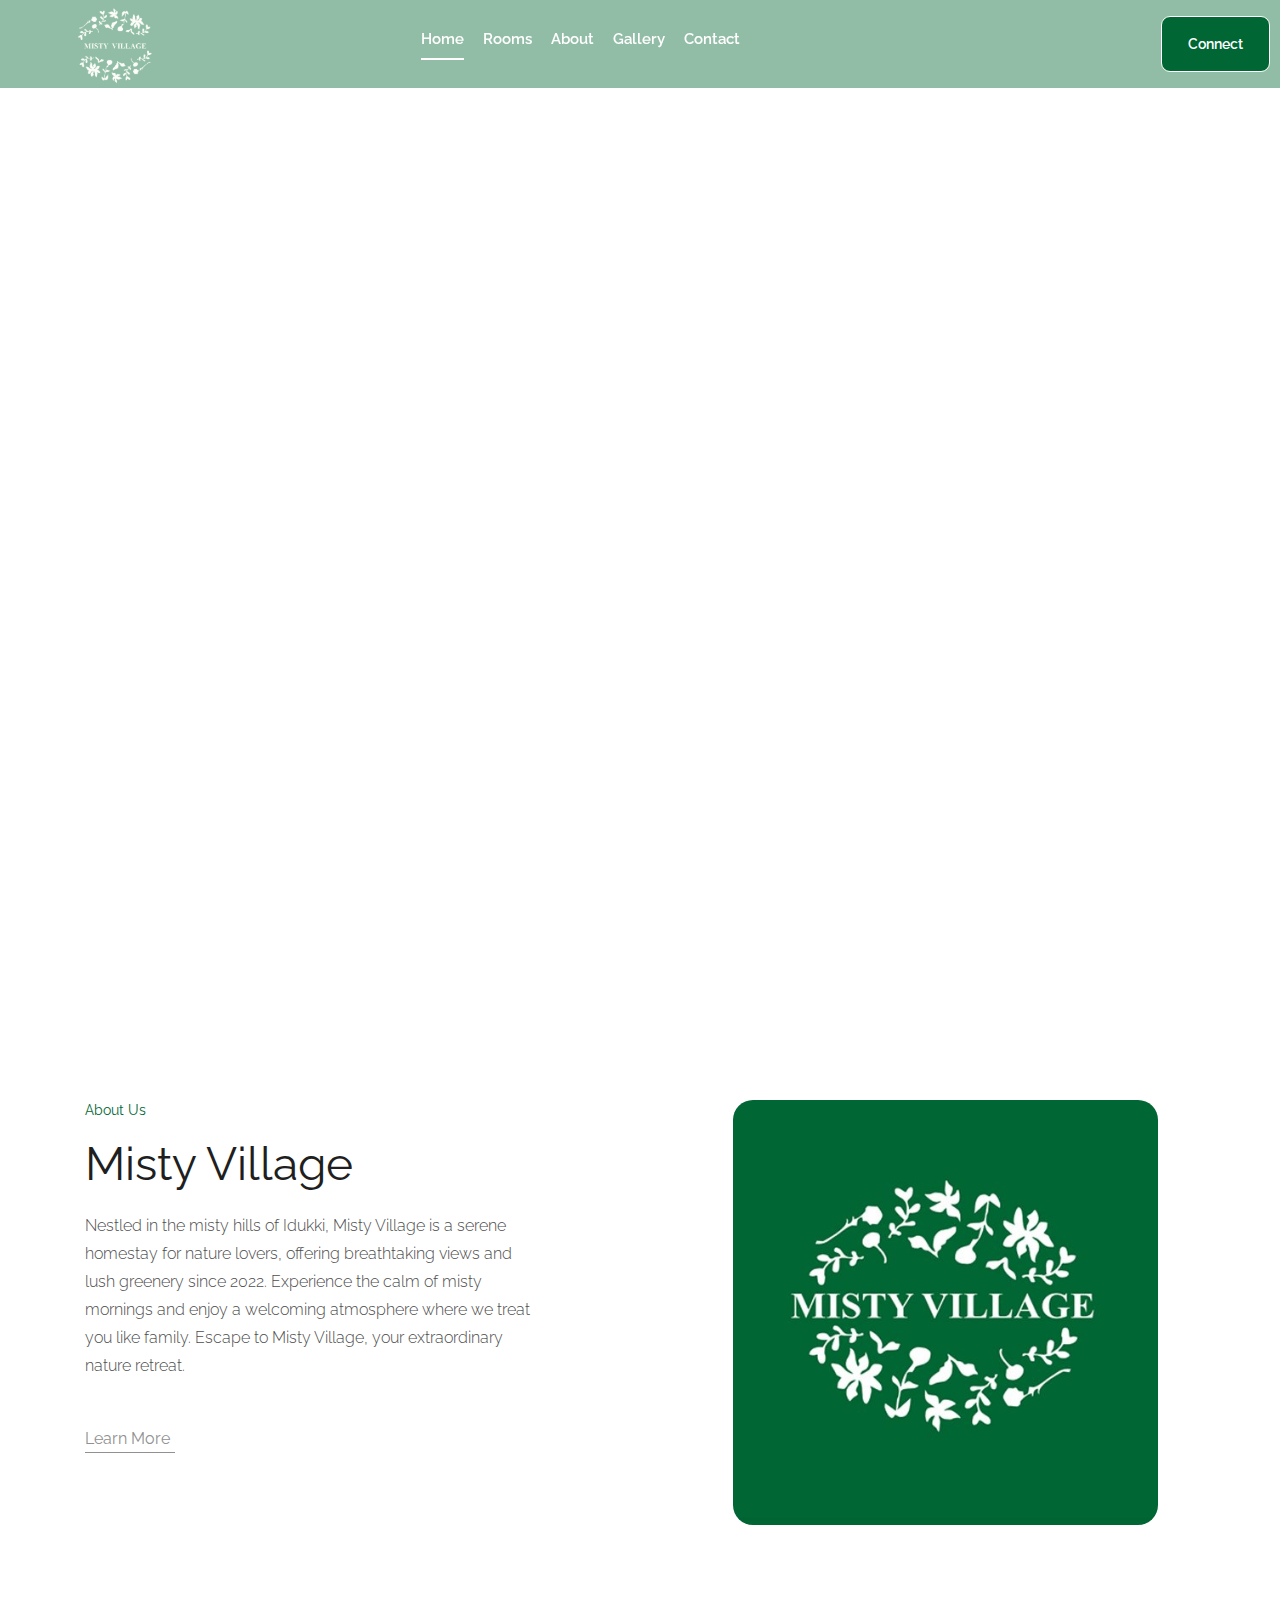
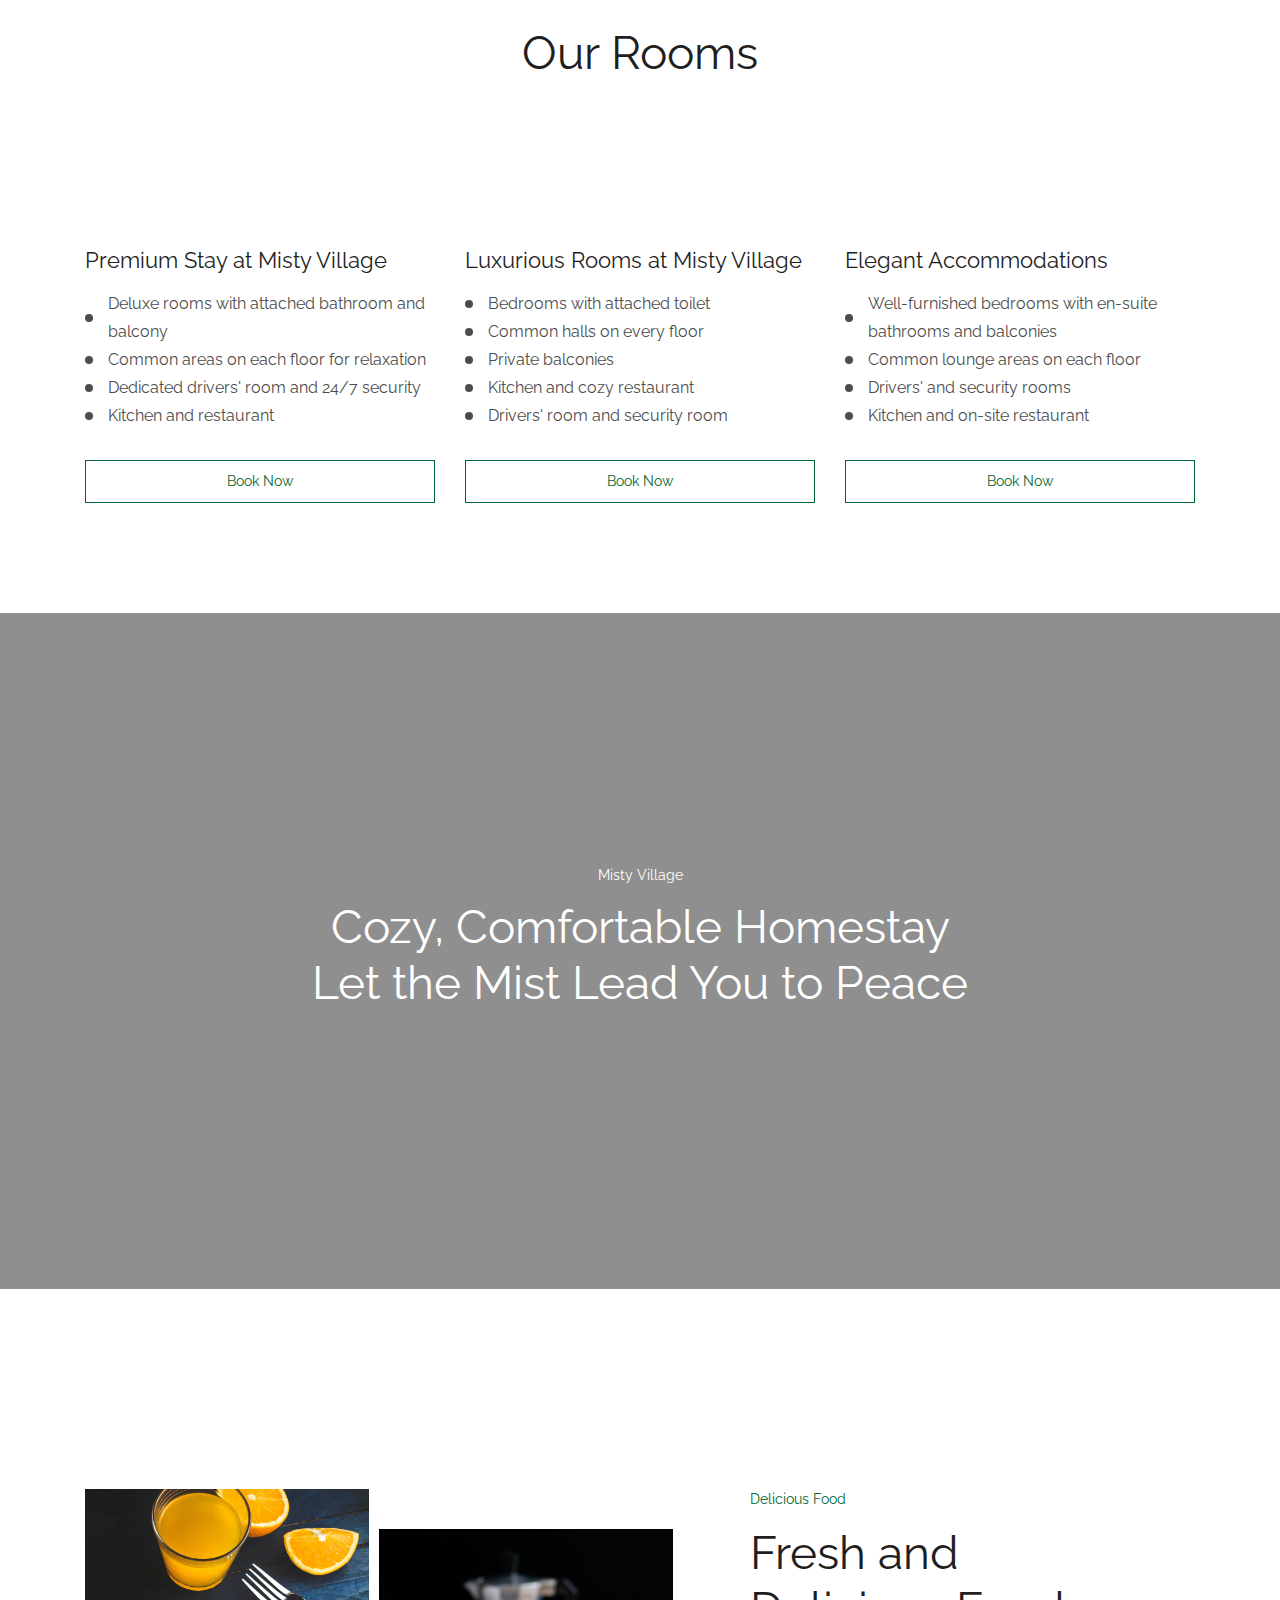
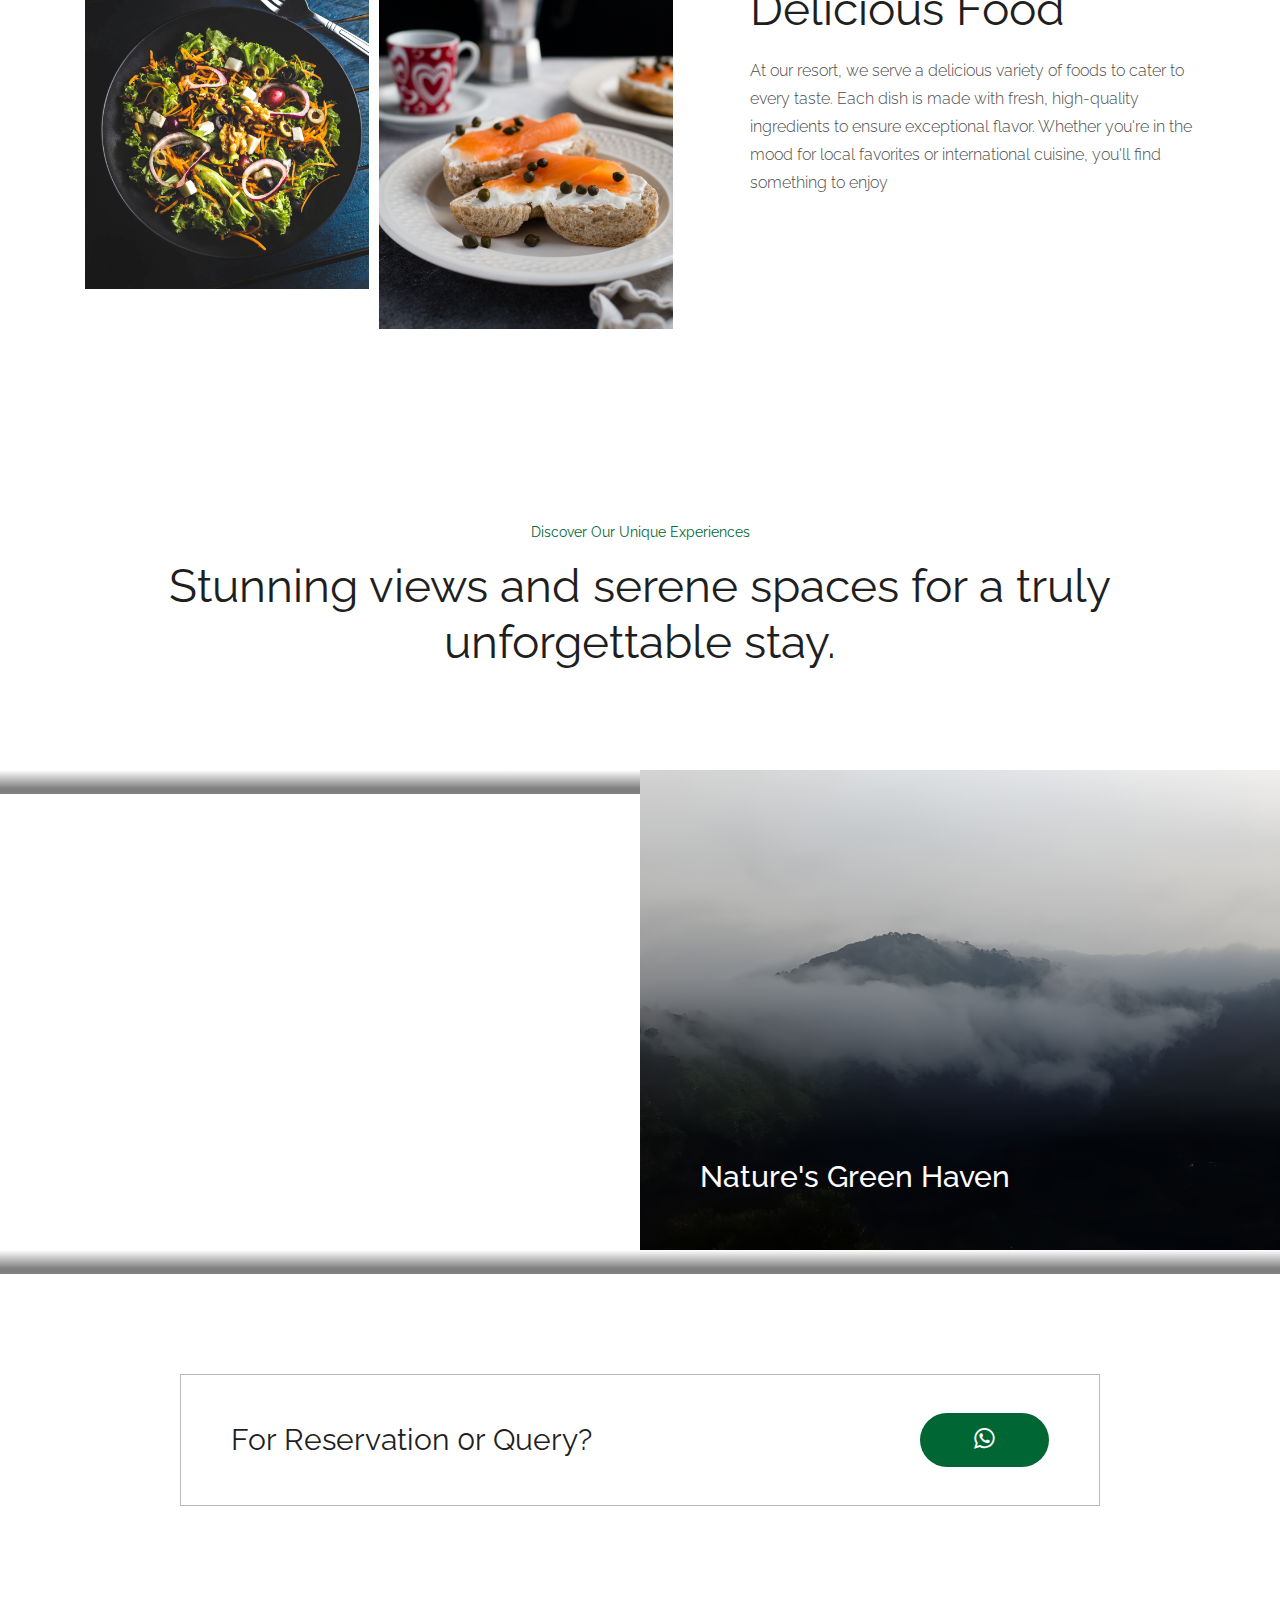
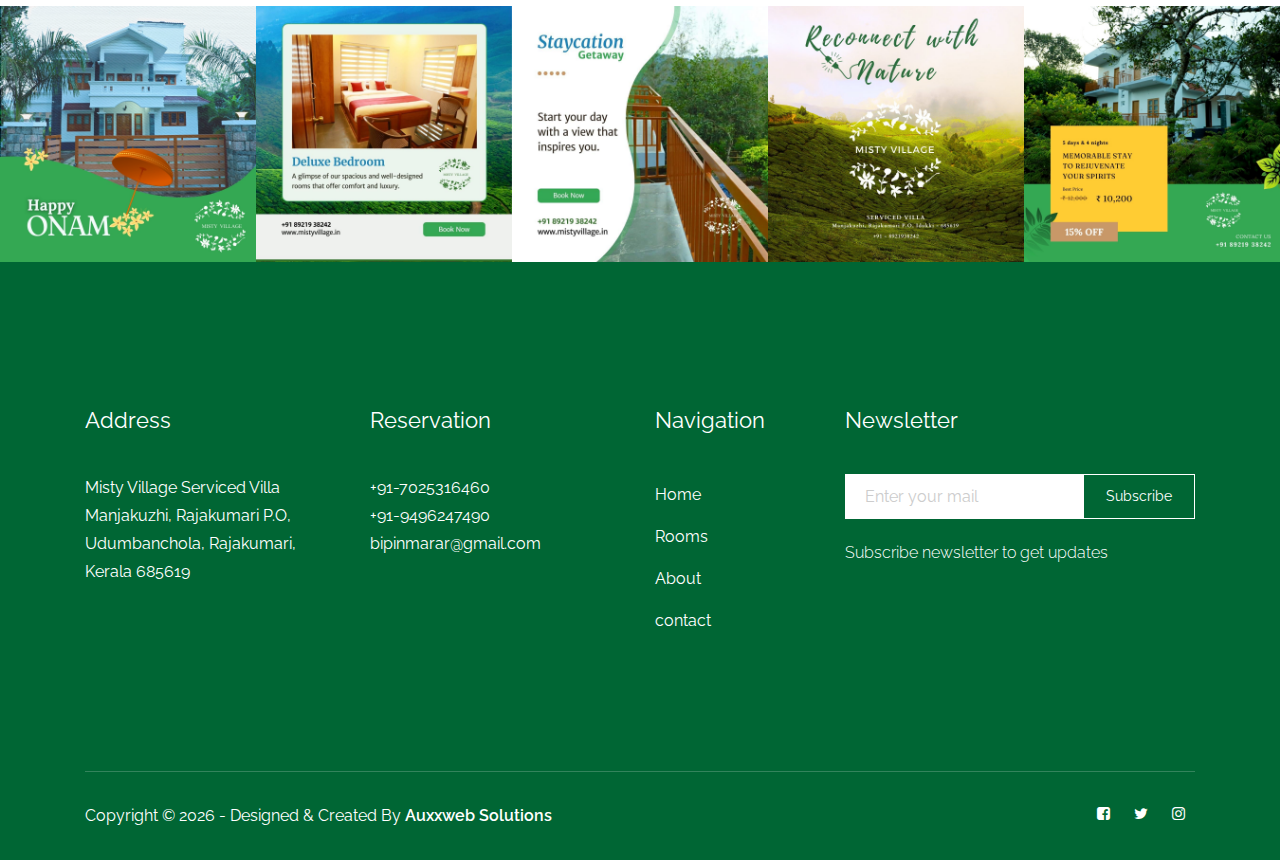
==== index.html @ 0d76be4a "correction done" ====
<!DOCTYPE html>
<html class="no-js" lang="zxx">
  <head>
    <meta charset="utf-8" />
    <meta http-equiv="x-ua-compatible" content="ie=edge" />
    <title>Misty village</title>
    <meta name="description" content="" />
    <meta name="viewport" content="width=device-width, initial-scale=1" />

    <!-- <link rel="manifest" href="site.webmanifest"> -->
    <link rel="shortcut icon" type="image/x-icon" href="img/misty-full-logo.jpg" />
    <!-- Place favicon.ico in the root directory -->

    <!-- CSS here -->
    <link rel="stylesheet" href="css/bootstrap.min.css" />
    <link rel="stylesheet" href="css/owl.carousel.min.css" />
    <link rel="stylesheet" href="css/magnific-popup.css" />
    <link rel="stylesheet" href="css/font-awesome.min.css" />
    <link rel="stylesheet" href="css/themify-icons.css" />
    <link rel="stylesheet" href="css/nice-select.css" />
    <link rel="stylesheet" href="css/flaticon.css" />
    <link rel="stylesheet" href="css/gijgo.css" />
    <link rel="stylesheet" href="css/animate.css" />
    <link rel="stylesheet" href="css/slicknav.css" />
    <link rel="stylesheet" href="css/style.css" />
    <link rel="stylesheet" href="https://cdnjs.cloudflare.com/ajax/libs/font-awesome/4.7.0/css/font-awesome.min.css" />

    <!-- <link rel="stylesheet" href="css/responsive.css"> -->
  </head>

  <body>
    <!--[if lte IE 9]>
      <p class="browserupgrade">
        You are using an
        <strong>outdated</strong>
        browser. Please
        <a href="https://browsehappy.com/">upgrade your browser</a>
        to improve your experience and security.
      </p>
    <![endif]-->

    <!-- header-start -->
    <header>
      <div class="header-area">
        <div id="sticky-header" class="main-header-area">
          <div class="container-fluid p-0">
            <div class="row align-items-center no-gutters">
              <div class="col-xl-2 col-lg-2">
                <div class="logo-img">
                  <a href="index.html">
                    <img class="logo-image" src="img/new-logo.png" alt="" />
                  </a>
                </div>
              </div>
              <div class="col-xl-7 col-lg-8">
                <div class="main-menu d-none d-lg-block">
                  <nav>
                    <ul id="navigation">
                      <li><a class="active" href="index.html">home</a></li>
                      <li><a href="rooms.html">rooms</a></li>
                      <li><a href="about.html">About</a></li>
                      <li><a href="gallery.html">Gallery</a></li>
                      <li><a href="contact.html">Contact</a></li>
                    </ul>
                  </nav>
                </div>
              </div>
              <div class="col-xl-3 col-lg-2 d-none d-lg-block">
                <div class="book_room">
                  <div class="book_btn d-none d-lg-block">
                    <a
                      class="genric-btn success-border medium"
                      href="contact.html"
                    >
                      Connect
                    </a>
                  </div>
                </div>
              </div>
              <div class="col-12">
                <div class="mobile_menu d-block d-lg-none"></div>
              </div>
            </div>
          </div>
        </div>
      </div>
    </header>
    <!-- header-end -->

    <!-- slider_area_start -->
    <div class="slider_area">
      <div class="slider_active owl-carousel">
        <div
          class="single_slider d-flex align-items-center justify-content-center slider_bg_1"
        >
          <div class="container">
            <div class="row">
              <div class="col-xl-12">
                <div class="slider_text text-center">
                  <h3>Misty Village</h3>
                  <p>
                    Cozy, Comfortable Homestay Let the Mist Lead You to Peace
                  </p>
                </div>
              </div>
            </div>
          </div>
        </div>
        <div
          class="single_slider d-flex align-items-center justify-content-center slider_bg_2"
        >
          <div class="container">
            <div class="row">
              <div class="col-xl-12">
                <div class="slider_text text-center">
                  <h3>Misty Bliss</h3>
                  <p>Nature Heals in the Mist</p>
                </div>
              </div>
            </div>
          </div>
        </div>
      </div>
    </div>
    <!-- slider_area_end -->

    <!-- about_area_start -->
    <div class="about_area">
      <div class="container">
        <div class="row">
          <div class="col-xl-5 col-lg-5">
            <div class="about_info">
              <div class="section_title mb-20px">
                <span>About Us</span>
                <h3>
                  Misty Village
                </h3>
              </div>
              <p>
                Nestled in the misty hills of Idukki, Misty Village is a serene
                homestay for nature lovers, offering breathtaking views and lush
                greenery since 2022. Experience the calm of misty mornings and
                enjoy a welcoming atmosphere where we treat you like family.
                Escape to Misty Village, your extraordinary nature retreat.
              </p>
              <a href="about.html" class="line-button">Learn More</a>
            </div>
          </div>
          <div class="col-xl-7 col-lg-7">
            <div class="about_thumb d-flex">
              <div style="justify-content: center; " class="img_1 d-flex">
                <img
                  style="border-radius: 20px; width: 85%!important;"
                  src="img/misty-full-logo.jpg"
                  alt=""
                />
              </div>
              <!-- <div class="img_2">
                <img src="img/banner1/IMG-20241005-WA0050_enhanced.jpg" alt="" />
              </div> -->
            </div>
          </div>
        </div>
      </div>
    </div>
    <!-- about_area_end -->

    <!-- offers_area_start -->
    <div class="offers_area">
      <div class="container">
        <div class="row">
          <div class="col-xl-12">
            <div class="section_title text-center mb-100">
              <!-- <span>Our Offers</span> -->
              <h3>Our Rooms</h3>
            </div>
          </div>
        </div>
        <div class="row">
          <div class="col-xl-4 col-md-4 room-card">
            <div class="single_offers">
              <div class="about_thumb">
                <img src="img/banner1/bed.jpg" alt="" />
              </div>
              <h3>Premium Stay at Misty Village</h3>
              <!-- <p>Experience comfort and tranquility in our elegantly designed rooms with stunning views.</p> -->
              <ul>
                <li>Deluxe rooms with attached bathroom and balcony</li>
                <li>Common areas on each floor for relaxation</li>
                <li>Dedicated drivers' room and 24/7 security</li>
                <li>Kitchen and restaurant</li>
              </ul>
              <a href="contact.html" class="book_now">book now</a>
            </div>
          </div>
          <div class="col-xl-4 col-md-4 room-card">
            <div class="single_offers">
              <div class="about_thumb">
                <img src="img/about/balcony.jpg" alt="" />
              </div>
              <h3>Luxurious Rooms at Misty Village</h3>
              <!-- <p>Enjoy a comfortable stay in our spacious and well-appointed rooms with breathtaking views.</p> -->
              <ul>
                <li>Bedrooms with attached toilet</li>
                <li>Common halls on every floor</li>
                <li>Private balconies</li>
                <li>Kitchen and cozy restaurant</li>
                <li>Drivers' room and security room</li>
              </ul>
              <a href="contact.html" class="book_now">book now</a>
            </div>
          </div>
          <div class="col-xl-4 col-md-4 room-card">
            <div class="single_offers">
              <div class="about_thumb">
                <img
                  src="img/banner1/IMG-20241005-WA0060_enhanced.jpg"
                  alt=""
                />
              </div>
              <h3>Elegant Accommodations</h3>
              <!-- <p>At Misty Village, we invite you to immerse yourself in comfort and tranquility in our spacious rooms</p> -->
              <ul>
                <li>
                  Well-furnished bedrooms with en-suite bathrooms and balconies
                </li>
                <li>Common lounge areas on each floor</li>
                <li>Drivers' and security rooms</li>
                <li>Kitchen and on-site restaurant</li>
              </ul>
              <a href="contact.html" class="book_now">book now</a>
            </div>
          </div>
        </div>
      </div>
    </div>
    <!-- offers_area_end -->

    <!-- video_area_start -->
    <div class="video_area video_bg overlay">
      <div class="video_area_inner text-center">
        <span>Misty Village</span>
        <h3>
          Cozy, Comfortable Homestay <br/>Let the Mist Lead You to Peace
        </h3>
        <!-- <a
          href="https://www.youtube.com/watch?v=vLnPwxZdW4Y"
          class="video_btn popup-video"
        > -->
          <!-- <i class="fa fa-play"></i> -->
        </a>
      </div>
    </div>
    <!-- video_area_end -->

    <!-- about_area_start -->
    <div class="about_area">
      <div class="container">
        <div class="row">
          <div class="col-xl-7 col-lg-7">
            <div class="about_thumb2 d-flex">
              <div class="img_1 fd-img">
                <img src="img/about/1.png" alt="" />
              </div>
              <div class="img_2 fd-img">
                <img src="img/about/2.png" alt="" />
              </div>
            </div>
          </div>
          <div class="col-xl-5 col-lg-5">
            <div class="about_info">
              <div class="section_title mb-20px">
                <span>Delicious Food</span>
                <h3>
                  Fresh and
                  <br />
                  Delicious Food
                </h3>
              </div>
              <p>
                At our resort, we serve a delicious variety of foods to cater to
                every taste. Each dish is made with fresh, high-quality
                ingredients to ensure exceptional flavor. Whether you're in the
                mood for local favorites or international cuisine, you'll find
                something to enjoy
              </p>
              <!-- <a href="#" class="line-button">Learn More</a> -->
            </div>
          </div>
        </div>
      </div>
    </div>
    <!-- about_area_end -->

    <!-- features_room_startt -->
    <div class="features_room">
      <div class="container">
        <div class="row">
          <div class="col-xl-12">
            <div class="section_title text-center mb-100">
              <span>Discover Our Unique Experiences</span>
              <h3>Stunning views and serene spaces for a truly unforgettable stay.</h3>
            </div>
          </div>
        </div>
      </div>
      <div class="rooms_here">
        <div class="single_rooms">
          <div class="room_thumb">
            <img src="img/banner1/WhatsApp Image 2024-10-05 at 7,25,17 PM_enhanced.jpeg" alt="" />
            <div
              class="room_heading d-flex justify-content-between align-items-center"
            >
              <div class="room_heading_inner">
                <!-- <span>From $250/night</span> -->
                <h3>Majestic Mountain Views</h3>
              </div>
              <!-- <a href="#" class="line-button">book now</a> -->
            </div>
          </div>
        </div>
        <div class="single_rooms">
          <div class="room_thumb">
            <img src="img/banner1/WhatsApp Image 2024-10-05 at 7,25,16 PM_enhanced.jpeg" alt="" />
            <div
              class="room_heading d-flex justify-content-between align-items-center"
            >
              <div class="room_heading_inner">
                <!-- <span>From $250/night</span> -->
                <h3>Nature's Green Haven</h3>
              </div>
              <!-- <a href="#" class="line-button">book now</a> -->
            </div>
          </div>
        </div>
        <div class="single_rooms">
          <div class="room_thumb">
            <img src="img/banner1/IMG-20241005-WA0050_enhanced.jpg" alt="" />

            <div
              class="room_heading d-flex justify-content-between align-items-center"
            >
              <div class="room_heading_inner">
                <!-- <span>From $250/night</span> -->
                <h3>Signature Rooms</h3>
              </div>
              <!-- <a href="#" class="line-button">book now</a> -->
            </div>
          </div>
        </div>
        <div class="single_rooms">
          <div class="room_thumb">
            <img src="img/about/balcony.jpg" alt="" />
            <div
              class="room_heading d-flex justify-content-between align-items-center"
            >
              <div class="room_heading_inner">
                <!-- <span>From $250/night</span> -->
                <h3>Balcony Views</h3>
              </div>
              <!-- <a href="#" class="line-button">book now</a> -->
            </div>
          </div>
        </div>
      </div>
    </div>
    <!-- features_room_end -->

    <!-- forQuery_start -->
    <div class="forQuery">
      <div class="container">
        <div class="row">
          <div class="col-xl-10 offset-xl-1 col-md-12">
            <div class="Query_border">
              <div class="row align-items-center justify-content-center">
                <div class="col-xl-6 col-md-6">
                  <div class="Query_text">
                    <p>For Reservation 0r Query?</p>
                  </div>
                </div>
                <div class="col-xl-6 col-md-6">
                  <div class="phone_num">
                    <a href="https://wa.me/7025316460?text=Hi!%20I'm%20interested%20in%20booking%20a%20stay%20at%20your%20resort.%20Can%20you%20help%20me%20with%20the%20details?" class="mobile_no"><i style="font-size: 24px;" class="fa fa-whatsapp"></i>
                    </a>
                  </div>
                </div>
              </div>
            </div>
          </div>
        </div>
      </div>
    </div>
    <!-- forQuery_end-->

    <!-- instragram_area_start -->
    <div class="instragram_area">
      <div class="single_instagram">
        <img src="img/post/insta-post-2.jpg" alt="" />
        <div class="ovrelay">
          <a href="https://www.instagram.com/p/Cwf624yy7DA/?utm_source=ig_web_copy_link&igsh=MzRlODBiNWFlZA==">
            <i class="fa fa-instagram"></i>
          </a>
        </div>
      </div>
      <div class="single_instagram">
        <img src="img/post/insta-post-1.jpg" alt="" />
        <div class="ovrelay">
          <a href="https://www.instagram.com/p/CxvaKlGP_V_/?utm_source=ig_web_copy_link&igsh=MzRlODBiNWFlZA==">
            <i class="fa fa-instagram"></i>
          </a>
        </div>
      </div>
      <div class="single_instagram">
        <img src="img/post/insta-post-5.jpg" alt="" />
        <div class="ovrelay">
          <a href="https://www.instagram.com/p/CxzI7oMvayJ/?utm_source=ig_web_copy_link&igsh=MzRlODBiNWFlZA==">
            <i class="fa fa-instagram"></i>
          </a>
        </div>
      </div>
      <div class="single_instagram">
        <img src="img/post/insta-post-4.jpg" alt="" />
        <div class="ovrelay">
          <a href="https://www.instagram.com/p/CxNdPJBBTZ0/?utm_source=ig_web_copy_link&igsh=MzRlODBiNWFlZA==">
            <i class="fa fa-instagram"></i>
          </a>
        </div>
      </div>
      <div class="single_instagram">
        <img src="img/post/insta-post-3.jpg" alt="" />
        <div class="ovrelay">
          <a href="https://www.instagram.com/p/Cwe35jKvkZn/?utm_source=ig_web_copy_link&igsh=MzRlODBiNWFlZA==">
            <i class="fa fa-instagram"></i>
          </a>
        </div>
      </div>
    </div>
    <!-- instragram_area_end -->

    <footer class="footer">
      <div class="footer_top">
        <div class="container">
          <div class="row">
            <div class="col-xl-3 col-md-6 col-lg-3">
              <div class="footer_widget">
                <h3 class="footer_title">
                  address
                </h3>
                <p class="footer_text">
                  Misty Village Serviced Villa

                  <br />
                  Manjakuzhi, Rajakumari P.O, Udumbanchola, Rajakumari, Kerala
                  685619
                </p>
                <!-- <a href="#" class="line-button">Get Direction</a> -->
              </div>
            </div>
            <div class="col-xl-3 col-md-6 col-lg-3">
              <div class="footer_widget">
                <h3 class="footer_title">
                  Reservation
                </h3>
                <p class="footer_text">
                  +91-7025316460
                  <br />
                  +91-9496247490
                  <br />
                  bipinmarar@gmail.com
                </p>
              </div>
            </div>
            <div class="col-xl-2 col-md-6 col-lg-2">
              <div class="footer_widget">
                <h3 class="footer_title">
                  Navigation
                </h3>
                <ul>
                  <li><a href="index.html">Home</a></li>
                  <li><a href="rooms.html">Rooms</a></li>
                  <li><a href="about.html">About</a></li>
                  <li><a href="contact.html">contact</a></li>
                </ul>
              </div>
            </div>
            <div class="col-xl-4 col-md-6 col-lg-4">
              <div class="footer_widget">
                <h3 class="footer_title">Newsletter</h3>
                <div
                  id="successMessage1"
                  style="display: none;"
                  class="alert alert-success text-center"
                >
                  Thank you! for Subscribe
                </div>
                <form method="post" id="contactform1" class="newsletter_form">
                  <input
                    style="color: rgb(75, 75, 75) !important;"
                    type="email"
                    name="email"
                    placeholder="Enter your mail"
                  />
                  <button id="s-btn1">
                    Subscribe
                  </button>

                  <button style="display: none;" id="loading1">
                    Subscribing...
                  </button>
                </form>
                <p class="newsletter_text">
                  Subscribe newsletter to get updates
                </p>
              </div>

              <style>
                .newsletter_form input::placeholder {
                  color: #ccc !important; /* Adjust color as needed */
                }
              </style>
        </div>
          </div>
        </div>
      </div>
      <div class="copy-right_text">
        <div class="container">
          <div class="footer_border"></div>
          <div class="row">
            <div class="col-xl-8 col-md-7 col-lg-9">
              <p class="copy_right">
                <!-- Link back to Colorlib can't be removed. Template is licensed under CC BY 3.0. -->
                Copyright &copy;
                <script>
                  document.write(new Date().getFullYear())
                </script>
                - Designed & Created By
                <!-- <i class="fa fa-heart-o" aria-hidden="true"></i> -->
                
                <a
                  style="color: white !important; font-weight: 600;"
                  href="https://auxxweb.in"
                  target="_blank"
                  onmouseover="this.style.color='#057eff';"
                  onmouseout="this.style.color='white';"
                >
                  Auxxweb Solutions
                </a>
                <!-- Link back to Colorlib can't be removed. Template is licensed under CC BY 3.0. -->
              </p>
            </div>
            <div class="col-xl-4 col-md-5 col-lg-3">
              <div class="socail_links">
                <ul>
                  <li>
                    <a
                      href="https://www.instagram.com/mistyvillagevilla?utm_source=ig_web_button_share_sheet&igsh=ZDNlZDc0MzIxNw=="
                      onmouseover="this.style.color='#057eff';"
                      onmouseout="this.style.color='white';"
                    >
                      <i class="fa fa-facebook-square"></i>
                    </a>
                  </li>
                  <li>
                    <a
                      href="https://www.instagram.com/mistyvillagevilla?utm_source=ig_web_button_share_sheet&igsh=ZDNlZDc0MzIxNw=="
                      onmouseover="this.style.color='#49d7f0';"
                      onmouseout="this.style.color='white';"
                    >
                      <i class="fa fa-twitter"></i>
                    </a>
                  </li>
                  <li>
                    <a
                      href="https://www.instagram.com/mistyvillagevilla?utm_source=ig_web_button_share_sheet&igsh=ZDNlZDc0MzIxNw=="
                      onmouseover="this.style.color='#D6249F';"
                      onmouseout="this.style.color='white';"
                    >
                      <i class="fa fa-instagram"></i>
                    </a>
                  </li>
                </ul>
              </div>
            </div>
          </div>
        </div>
      </div>
    </footer>
    <!-- link that opens popup -->

    <!-- form itself end-->
    <form id="test-form" class="white-popup-block mfp-hide">
      <div class="popup_box">
        <div class="popup_inner">
          <h3>Check Availability</h3>
          <form action="#">
            <div class="row">
              <div class="col-xl-6">
                <input id="datepicker" placeholder="Check in date" />
              </div>
              <div class="col-xl-6">
                <input id="datepicker2" placeholder="Check out date" />
              </div>
              <div class="col-xl-6">
                <select class="form-select wide" id="default-select" class="">
                  <option data-display="Adult">1</option>
                  <option value="1">2</option>
                  <option value="2">3</option>
                  <option value="3">4</option>
                </select>
              </div>
              <div class="col-xl-6">
                <select class="form-select wide" id="default-select" class="">
                  <option data-display="Children">1</option>
                  <option value="1">2</option>
                  <option value="2">3</option>
                  <option value="3">4</option>
                </select>
              </div>
              <div class="col-xl-12">
                <select class="form-select wide" id="default-select" class="">
                  <option data-display="Room type">Room type</option>
                  <option value="1">Laxaries Rooms</option>
                  <option value="2">Deluxe Room</option>
                  <option value="3">Signature Room</option>
                  <option value="4">Couple Room</option>
                </select>
              </div>
              <div class="col-xl-12">
                <button type="submit" class="boxed-btn3">
                  Check Availability
                </button>
              </div>
            </div>
          </form>
        </div>
      </div>
    </form>
    <!-- form itself end -->

    <!-- JS here -->
    <script src="js/vendor/modernizr-3.5.0.min.js"></script>
    <script src="js/vendor/jquery-1.12.4.min.js"></script>
    <script src="js/popper.min.js"></script>
    <script src="js/bootstrap.min.js"></script>
    <script src="js/owl.carousel.min.js"></script>
    <script src="js/isotope.pkgd.min.js"></script>
    <script src="js/ajax-form.js"></script>
    <script src="js/waypoints.min.js"></script>
    <script src="js/jquery.counterup.min.js"></script>
    <script src="js/imagesloaded.pkgd.min.js"></script>
    <script src="js/scrollIt.js"></script>
    <script src="js/jquery.scrollUp.min.js"></script>
    <script src="js/wow.min.js"></script>
    <script src="js/nice-select.min.js"></script>
    <script src="js/jquery.slicknav.min.js"></script>
    <script src="js/jquery.magnific-popup.min.js"></script>
    <script src="js/plugins.js"></script>
    <script src="js/gijgo.min.js"></script>

    <!--contact js-->
    <script src="js/contact.js"></script>
    <script src="js/jquery.ajaxchimp.min.js"></script>
    <script src="js/jquery.form.js"></script>
    <script src="js/jquery.validate.min.js"></script>
    <script src="js/mail-script.js"></script>

    <script src="js/main.js"></script>
    <script>
      $(document).ready(function () {
        $('#contactform1').submit((e) => {
          e.preventDefault()

          const loading = document.getElementById('loading1')
          const btn = document.getElementById('s-btn1')
          const successMessage = document.getElementById('successMessage1') // Updated ID

          loading.style.display = 'block'
          btn.style.display = 'none'

          $.ajax({
            url:
              'https://script.google.com/macros/s/AKfycbyH6foigFQ6qbqTUmIFdKD7UqxGi5pgH8EmNKP2-ZwYHhmf_Qq9hfnJ1JyEBcUvRuzl/exec',
            data: $('#contactform1').serialize(),
            method: 'post',
            success: function (response) {
              if (successMessage) {
                successMessage.style.display = 'block' // Show success message
              }
              // Clear form fields
              $('#contactform1')[0].reset()

              btn.style.display = 'block'
              loading.style.display = 'none'
            },
            error: function (err) {
              loading.style.display = 'none'
              btn.style.display = 'block'
              alert('Something went wrong. Please try again.')
            },
          })
        })
      })
    </script>
  </body>
</html>
---- css/themify-icons.css ----
@font-face {
	font-family: 'themify';
	src:url('../fonts/themify.eot?-fvbane');
	src:url('../fonts/themify.eot?#iefix-fvbane') format('embedded-opentype'),
		url('../fonts/themify.woff?-fvbane') format('woff'),
		url('../fonts/themify.ttf?-fvbane') format('truetype'),
		url('../fonts/themify.svg?-fvbane#themify') format('svg');
	font-weight: normal;
	font-style: normal;
}

[class^="ti-"], [class*=" ti-"] {
	font-family: 'themify';
	/* speak: none; */
	font-style: normal;
	font-weight: normal;
	font-variant: normal;
	text-transform: none;
	line-height: 1;

	/* Better Font Rendering =========== */
	-webkit-font-smoothing: antialiased;
	-moz-osx-font-smoothing: grayscale;
}

.ti-wand:before {
	content: "\e600";
}
.ti-volume:before {
	content: "\e601";
}
.ti-user:before {
	content: "\e602";
}
.ti-unlock:before {
	content: "\e603";
}
.ti-unlink:before {
	content: "\e604";
}
.ti-trash:before {
	content: "\e605";
}
.ti-thought:before {
	content: "\e606";
}
.ti-target:before {
	content: "\e607";
}
.ti-tag:before {
	content: "\e608";
}
.ti-tablet:before {
	content: "\e609";
}
.ti-star:before {
	content: "\e60a";
}
.ti-spray:before {
	content: "\e60b";
}
.ti-signal:before {
	content: "\e60c";
}
.ti-shopping-cart:before {
	content: "\e60d";
}
.ti-shopping-cart-full:before {
	content: "\e60e";
}
.ti-settings:before {
	content: "\e60f";
}
.ti-search:before {
	content: "\e610";
}
.ti-zoom-in:before {
	content: "\e611";
}
.ti-zoom-out:before {
	content: "\e612";
}
.ti-cut:before {
	content: "\e613";
}
.ti-ruler:before {
	content: "\e614";
}
.ti-ruler-pencil:before {
	content: "\e615";
}
.ti-ruler-alt:before {
	content: "\e616";
}
.ti-bookmark:before {
	content: "\e617";
}
.ti-bookmark-alt:before {
	content: "\e618";
}
.ti-reload:before {
	content: "\e619";
}
.ti-plus:before {
	content: "\e61a";
}
.ti-pin:before {
	content: "\e61b";
}
.ti-pencil:before {
	content: "\e61c";
}
.ti-pencil-alt:before {
	content: "\e61d";
}
.ti-paint-roller:before {
	content: "\e61e";
}
.ti-paint-bucket:before {
	content: "\e61f";
}
.ti-na:before {
	content: "\e620";
}
.ti-mobile:before {
	content: "\e621";
}
.ti-minus:before {
	content: "\e622";
}
.ti-medall:before {
	content: "\e623";
}
.ti-medall-alt:before {
	content: "\e624";
}
.ti-marker:before {
	content: "\e625";
}
.ti-marker-alt:before {
	content: "\e626";
}
.ti-arrow-up:before {
	content: "\e627";
}
.ti-arrow-right:before {
	content: "\e628";
}
.ti-arrow-left:before {
	content: "\e629";
}
.ti-arrow-down:before {
	content: "\e62a";
}
.ti-lock:before {
	content: "\e62b";
}
.ti-location-arrow:before {
	content: "\e62c";
}
.ti-link:before {
	content: "\e62d";
}
.ti-layout:before {
	content: "\e62e";
}
.ti-layers:before {
	content: "\e62f";
}
.ti-layers-alt:before {
	content: "\e630";
}
.ti-key:before {
	content: "\e631";
}
.ti-import:before {
	content: "\e632";
}
.ti-image:before {
	content: "\e633";
}
.ti-heart:before {
	content: "\e634";
}
.ti-heart-broken:before {
	content: "\e635";
}
.ti-hand-stop:before {
	content: "\e636";
}
.ti-hand-open:before {
	content: "\e637";
}
.ti-hand-drag:before {
	content: "\e638";
}
.ti-folder:before {
	content: "\e639";
}
.ti-flag:before {
	content: "\e63a";
}
.ti-flag-alt:before {
	content: "\e63b";
}
.ti-flag-alt-2:before {
	content: "\e63c";
}
.ti-eye:before {
	content: "\e63d";
}
.ti-export:before {
	content: "\e63e";
}
.ti-exchange-vertical:before {
	content: "\e63f";
}
.ti-desktop:before {
	content: "\e640";
}
.ti-cup:before {
	content: "\e641";
}
.ti-crown:before {
	content: "\e642";
}
.ti-comments:before {
	content: "\e643";
}
.ti-comment:before {
	content: "\e644";
}
.ti-comment-alt:before {
	content: "\e645";
}
.ti-close:before {
	content: "\e646";
}
.ti-clip:before {
	content: "\e647";
}
.ti-angle-up:before {
	content: "\e648";
}
.ti-angle-right:before {
	content: "\e649";
}
.ti-angle-left:before {
	content: "\e64a";
}
.ti-angle-down:before {
	content: "\e64b";
}
.ti-check:before {
	content: "\e64c";
}
.ti-check-box:before {
	content: "\e64d";
}
.ti-camera:before {
	content: "\e64e";
}
.ti-announcement:before {
	content: "\e64f";
}
.ti-brush:before {
	content: "\e650";
}
.ti-briefcase:before {
	content: "\e651";
}
.ti-bolt:before {
	content: "\e652";
}
.ti-bolt-alt:before {
	content: "\e653";
}
.ti-blackboard:before {
	content: "\e654";
}
.ti-bag:before {
	content: "\e655";
}
.ti-move:before {
	content: "\e656";
}
.ti-arrows-vertical:before {
	content: "\e657";
}
.ti-arrows-horizontal:before {
	content: "\e658";
}
.ti-fullscreen:before {
	content: "\e659";
}
.ti-arrow-top-right:before {
	content: "\e65a";
}
.ti-arrow-top-left:before {
	content: "\e65b";
}
.ti-arrow-circle-up:before {
	content: "\e65c";
}
.ti-arrow-circle-right:before {
	content: "\e65d";
}
.ti-arrow-circle-left:before {
	content: "\e65e";
}
.ti-arrow-circle-down:before {
	content: "\e65f";
}
.ti-angle-double-up:before {
	content: "\e660";
}
.ti-angle-double-right:before {
	content: "\e661";
}
.ti-angle-double-left:before {
	content: "\e662";
}
.ti-angle-double-down:before {
	content: "\e663";
}
.ti-zip:before {
	content: "\e664";
}
.ti-world:before {
	content: "\e665";
}
.ti-wheelchair:before {
	content: "\e666";
}
.ti-view-list:before {
	content: "\e667";
}
.ti-view-list-alt:before {
	content: "\e668";
}
.ti-view-grid:before {
	content: "\e669";
}
.ti-uppercase:before {
	content: "\e66a";
}
.ti-upload:before {
	content: "\e66b";
}
.ti-underline:before {
	content: "\e66c";
}
.ti-truck:before {
	content: "\e66d";
}
.ti-timer:before {
	content: "\e66e";
}
.ti-ticket:before {
	content: "\e66f";
}
.ti-thumb-up:before {
	content: "\e670";
}
.ti-thumb-down:before {
	content: "\e671";
}
.ti-text:before {
	content: "\e672";
}
.ti-stats-up:before {
	content: "\e673";
}
.ti-stats-down:before {
	content: "\e674";
}
.ti-split-v:before {
	content: "\e675";
}
.ti-split-h:before {
	content: "\e676";
}
.ti-smallcap:before {
	content: "\e677";
}
.ti-shine:before {
	content: "\e678";
}
.ti-shift-right:before {
	content: "\e679";
}
.ti-shift-left:before {
	content: "\e67a";
}
.ti-shield:before {
	content: "\e67b";
}
.ti-notepad:before {
	content: "\e67c";
}
.ti-server:before {
	content: "\e67d";
}
.ti-quote-right:before {
	content: "\e67e";
}
.ti-quote-left:before {
	content: "\e67f";
}
.ti-pulse:before {
	content: "\e680";
}
.ti-printer:before {
	content: "\e681";
}
.ti-power-off:before {
	content: "\e682";
}
.ti-plug:before {
	content: "\e683";
}
.ti-pie-chart:before {
	content: "\e684";
}
.ti-paragraph:before {
	content: "\e685";
}
.ti-panel:before {
	content: "\e686";
}
.ti-package:before {
	content: "\e687";
}
.ti-music:before {
	content: "\e688";
}
.ti-music-alt:before {
	content: "\e689";
}
.ti-mouse:before {
	content: "\e68a";
}
.ti-mouse-alt:before {
	content: "\e68b";
}
.ti-money:before {
	content: "\e68c";
}
.ti-microphone:before {
	content: "\e68d";
}
.ti-menu:before {
	content: "\e68e";
}
.ti-menu-alt:before {
	content: "\e68f";
}
.ti-map:before {
	content: "\e690";
}
.ti-map-alt:before {
	content: "\e691";
}
.ti-loop:before {
	content: "\e692";
}
.ti-location-pin:before {
	content: "\e693";
}
.ti-list:before {
	content: "\e694";
}
.ti-light-bulb:before {
	content: "\e695";
}
.ti-Italic:before {
	content: "\e696";
}
.ti-info:before {
	content: "\e697";
}
.ti-infinite:before {
	content: "\e698";
}
.ti-id-badge:before {
	content: "\e699";
}
.ti-hummer:before {
	content: "\e69a";
}
.ti-home:before {
	content: "\e69b";
}
.ti-help:before {
	content: "\e69c";
}
.ti-headphone:before {
	content: "\e69d";
}
.ti-harddrives:before {
	content: "\e69e";
}
.ti-harddrive:before {
	content: "\e69f";
}
.ti-gift:before {
	content: "\e6a0";
}
.ti-game:before {
	content: "\e6a1";
}
.ti-filter:before {
	content: "\e6a2";
}
.ti-files:before {
	content: "\e6a3";
}
.ti-file:before {
	content: "\e6a4";
}
.ti-eraser:before {
	content: "\e6a5";
}
.ti-envelope:before {
	content: "\e6a6";
}
.ti-download:before {
	content: "\e6a7";
}
.ti-direction:before {
	content: "\e6a8";
}
.ti-direction-alt:before {
	content: "\e6a9";
}
.ti-dashboard:before {
	content: "\e6aa";
}
.ti-control-stop:before {
	content: "\e6ab";
}
.ti-control-shuffle:before {
	content: "\e6ac";
}
.ti-control-play:before {
	content: "\e6ad";
}
.ti-control-pause:before {
	content: "\e6ae";
}
.ti-control-forward:before {
	content: "\e6af";
}
.ti-control-backward:before {
	content: "\e6b0";
}
.ti-cloud:before {
	content: "\e6b1";
}
.ti-cloud-up:before {
	content: "\e6b2";
}
.ti-cloud-down:before {
	content: "\e6b3";
}
.ti-clipboard:before {
	content: "\e6b4";
}
.ti-car:before {
	content: "\e6b5";
}
.ti-calendar:before {
	content: "\e6b6";
}
.ti-book:before {
	content: "\e6b7";
}
.ti-bell:before {
	content: "\e6b8";
}
.ti-basketball:before {
	content: "\e6b9";
}
.ti-bar-chart:before {
	content: "\e6ba";
}
.ti-bar-chart-alt:before {
	content: "\e6bb";
}
.ti-back-right:before {
	content: "\e6bc";
}
.ti-back-left:before {
	content: "\e6bd";
}
.ti-arrows-corner:before {
	content: "\e6be";
}
.ti-archive:before {
	content: "\e6bf";
}
.ti-anchor:before {
	content: "\e6c0";
}
.ti-align-right:before {
	content: "\e6c1";
}
.ti-align-left:before {
	content: "\e6c2";
}
.ti-align-justify:before {
	content: "\e6c3";
}
.ti-align-center:before {
	content: "\e6c4";
}
.ti-alert:before {
	content: "\e6c5";
}
.ti-alarm-clock:before {
	content: "\e6c6";
}
.ti-agenda:before {
	content: "\e6c7";
}
.ti-write:before {
	content: "\e6c8";
}
.ti-window:before {
	content: "\e6c9";
}
.ti-widgetized:before {
	content: "\e6ca";
}
.ti-widget:before {
	content: "\e6cb";
}
.ti-widget-alt:before {
	content: "\e6cc";
}
.ti-wallet:before {
	content: "\e6cd";
}
.ti-video-clapper:before {
	content: "\e6ce";
}
.ti-video-camera:before {
	content: "\e6cf";
}
.ti-vector:before {
	content: "\e6d0";
}
.ti-themify-logo:before {
	content: "\e6d1";
}
.ti-themify-favicon:before {
	content: "\e6d2";
}
.ti-themify-favicon-alt:before {
	content: "\e6d3";
}
.ti-support:before {
	content: "\e6d4";
}
.ti-stamp:before {
	content: "\e6d5";
}
.ti-split-v-alt:before {
	content: "\e6d6";
}
.ti-slice:before {
	content: "\e6d7";
}
.ti-shortcode:before {
	content: "\e6d8";
}
.ti-shift-right-alt:before {
	content: "\e6d9";
}
.ti-shift-left-alt:before {
	content: "\e6da";
}
.ti-ruler-alt-2:before {
	content: "\e6db";
}
.ti-receipt:before {
	content: "\e6dc";
}
.ti-pin2:before {
	content: "\e6dd";
}
.ti-pin-alt:before {
	content: "\e6de";
}
.ti-pencil-alt2:before {
	content: "\e6df";
}
.ti-palette:before {
	content: "\e6e0";
}
.ti-more:before {
	content: "\e6e1";
}
.ti-more-alt:before {
	content: "\e6e2";
}
.ti-microphone-alt:before {
	content: "\e6e3";
}
.ti-magnet:before {
	content: "\e6e4";
}
.ti-line-double:before {
	content: "\e6e5";
}
.ti-line-dotted:before {
	content: "\e6e6";
}
.ti-line-dashed:before {
	content: "\e6e7";
}
.ti-layout-width-full:before {
	content: "\e6e8";
}
.ti-layout-width-default:before {
	content: "\e6e9";
}
.ti-layout-width-default-alt:before {
	content: "\e6ea";
}
.ti-layout-tab:before {
	content: "\e6eb";
}
.ti-layout-tab-window:before {
	content: "\e6ec";
}
.ti-layout-tab-v:before {
	content: "\e6ed";
}
.ti-layout-tab-min:before {
	content: "\e6ee";
}
.ti-layout-slider:before {
	content: "\e6ef";
}
.ti-layout-slider-alt:before {
	content: "\e6f0";
}
.ti-layout-sidebar-right:before {
	content: "\e6f1";
}
.ti-layout-sidebar-none:before {
	content: "\e6f2";
}
.ti-layout-sidebar-left:before {
	content: "\e6f3";
}
.ti-layout-placeholder:before {
	content: "\e6f4";
}
.ti-layout-menu:before {
	content: "\e6f5";
}
.ti-layout-menu-v:before {
	content: "\e6f6";
}
.ti-layout-menu-separated:before {
	content: "\e6f7";
}
.ti-layout-menu-full:before {
	content: "\e6f8";
}
.ti-layout-media-right-alt:before {
	content: "\e6f9";
}
.ti-layout-media-right:before {
	content: "\e6fa";
}
.ti-layout-media-overlay:before {
	content: "\e6fb";
}
.ti-layout-media-overlay-alt:before {
	content: "\e6fc";
}
.ti-layout-media-overlay-alt-2:before {
	content: "\e6fd";
}
.ti-layout-media-left-alt:before {
	content: "\e6fe";
}
.ti-layout-media-left:before {
	content: "\e6ff";
}
.ti-layout-media-center-alt:before {
	content: "\e700";
}
.ti-layout-media-center:before {
	content: "\e701";
}
.ti-layout-list-thumb:before {
	content: "\e702";
}
.ti-layout-list-thumb-alt:before {
	content: "\e703";
}
.ti-layout-list-post:before {
	content: "\e704";
}
.ti-layout-list-large-image:before {
	content: "\e705";
}
.ti-layout-line-solid:before {
	content: "\e706";
}
.ti-layout-grid4:before {
	content: "\e707";
}
.ti-layout-grid3:before {
	content: "\e708";
}
.ti-layout-grid2:before {
	content: "\e709";
}
.ti-layout-grid2-thumb:before {
	content: "\e70a";
}
.ti-layout-cta-right:before {
	content: "\e70b";
}
.ti-layout-cta-left:before {
	content: "\e70c";
}
.ti-layout-cta-center:before {
	content: "\e70d";
}
.ti-layout-cta-btn-right:before {
	content: "\e70e";
}
.ti-layout-cta-btn-left:before {
	content: "\e70f";
}
.ti-layout-column4:before {
	content: "\e710";
}
.ti-layout-column3:before {
	content: "\e711";
}
.ti-layout-column2:before {
	content: "\e712";
}
.ti-layout-accordion-separated:before {
	content: "\e713";
}
.ti-layout-accordion-merged:before {
	content: "\e714";
}
.ti-layout-accordion-list:before {
	content: "\e715";
}
.ti-ink-pen:before {
	content: "\e716";
}
.ti-info-alt:before {
	content: "\e717";
}
.ti-help-alt:before {
	content: "\e718";
}
.ti-headphone-alt:before {
	content: "\e719";
}
.ti-hand-point-up:before {
	content: "\e71a";
}
.ti-hand-point-right:before {
	content: "\e71b";
}
.ti-hand-point-left:before {
	content: "\e71c";
}
.ti-hand-point-down:before {
	content: "\e71d";
}
.ti-gallery:before {
	content: "\e71e";
}
.ti-face-smile:before {
	content: "\e71f";
}
.ti-face-sad:before {
	content: "\e720";
}
.ti-credit-card:before {
	content: "\e721";
}
.ti-control-skip-forward:before {
	content: "\e722";
}
.ti-control-skip-backward:before {
	content: "\e723";
}
.ti-control-record:before {
	content: "\e724";
}
.ti-control-eject:before {
	content: "\e725";
}
.ti-comments-smiley:before {
	content: "\e726";
}
.ti-brush-alt:before {
	content: "\e727";
}
.ti-youtube:before {
	content: "\e728";
}
.ti-vimeo:before {
	content: "\e729";
}
.ti-twitter:before {
	content: "\e72a";
}
.ti-time:before {
	content: "\e72b";
}
.ti-tumblr:before {
	content: "\e72c";
}
.ti-skype:before {
	content: "\e72d";
}
.ti-share:before {
	content: "\e72e";
}
.ti-share-alt:before {
	content: "\e72f";
}
.ti-rocket:before {
	content: "\e730";
}
.ti-pinterest:before {
	content: "\e731";
}
.ti-new-window:before {
	content: "\e732";
}
.ti-microsoft:before {
	content: "\e733";
}
.ti-list-ol:before {
	content: "\e734";
}
.ti-linkedin:before {
	content: "\e735";
}
.ti-layout-sidebar-2:before {
	content: "\e736";
}
.ti-layout-grid4-alt:before {
	content: "\e737";
}
.ti-layout-grid3-alt:before {
	content: "\e738";
}
.ti-layout-grid2-alt:before {
	content: "\e739";
}
.ti-layout-column4-alt:before {
	content: "\e73a";
}
.ti-layout-column3-alt:before {
	content: "\e73b";
}
.ti-layout-column2-alt:before {
	content: "\e73c";
}
.ti-instagram:before {
	content: "\e73d";
}
.ti-google:before {
	content: "\e73e";
}
.ti-github:before {
	content: "\e73f";
}
.ti-flickr:before {
	content: "\e740";
}
.ti-facebook:before {
	content: "\e741";
}
.ti-dropbox:before {
	content: "\e742";
}
.ti-dribbble:before {
	content: "\e743";
}
.ti-apple:before {
	content: "\e744";
}
.ti-android:before {
	content: "\e745";
}
.ti-save:before {
	content: "\e746";
}
.ti-save-alt:before {
	content: "\e747";
}
.ti-yahoo:before {
	content: "\e748";
}
.ti-wordpress:before {
	content: "\e749";
}
.ti-vimeo-alt:before {
	content: "\e74a";
}
.ti-twitter-alt:before {
	content: "\e74b";
}
.ti-tumblr-alt:before {
	content: "\e74c";
}
.ti-trello:before {
	content: "\e74d";
}
.ti-stack-overflow:before {
	content: "\e74e";
}
.ti-soundcloud:before {
	content: "\e74f";
}
.ti-sharethis:before {
	content: "\e750";
}
.ti-sharethis-alt:before {
	content: "\e751";
}
.ti-reddit:before {
	content: "\e752";
}
.ti-pinterest-alt:before {
	content: "\e753";
}
.ti-microsoft-alt:before {
	content: "\e754";
}
.ti-linux:before {
	content: "\e755";
}
.ti-jsfiddle:before {
	content: "\e756";
}
.ti-joomla:before {
	content: "\e757";
}
.ti-html5:before {
	content: "\e758";
}
.ti-flickr-alt:before {
	content: "\e759";
}
.ti-email:before {
	content: "\e75a";
}
.ti-drupal:before {
	content: "\e75b";
}
.ti-dropbox-alt:before {
	content: "\e75c";
}
.ti-css3:before {
	content: "\e75d";
}
.ti-rss:before {
	content: "\e75e";
}
.ti-rss-alt:before {
	content: "\e75f";
}
---- css/nice-select.css ----
.nice-select {
  -webkit-tap-highlight-color: transparent;
  background-color: #fff;
  border-radius: 5px;
  border: solid 1px #e8e8e8;
  box-sizing: border-box;
  clear: both;
  cursor: pointer;
  display: block;
  float: left;
  font-family: inherit;
  font-size: 14px;
  font-weight: normal;
  height: 42px;
  line-height: 40px;
  outline: none;
  padding-left: 18px;
  padding-right: 30px;
  position: relative;
  text-align: left !important;
  -webkit-transition: all 0.2s ease-in-out;
  transition: all 0.2s ease-in-out;
  -webkit-user-select: none;
     -moz-user-select: none;
      -ms-user-select: none;
          user-select: none;
  white-space: nowrap;
  width: auto; }
  .nice-select:hover {
    border-color: #dbdbdb; }
  .nice-select:active, .nice-select.open, .nice-select:focus {
    border-color: #999; }


  .nice-select.disabled {
    border-color: #ededed;
    color: #999;
    pointer-events: none; }
    .nice-select.disabled:after {
      border-color: #cccccc; }
  .nice-select.wide {
    width: 100%; }
    .nice-select.wide .list {
      left: 0 !important;
      right: 0 !important; }
  .nice-select.right {
    float: right; }
    .nice-select.right .list {
      left: auto;
      right: 0; }
  .nice-select.small {
    font-size: 12px;
    height: 36px;
    line-height: 34px; }
    .nice-select.small:after {
      height: 4px;
      width: 4px; }
    .nice-select.small .option {
      line-height: 34px;
      min-height: 34px; }
  .nice-select .list {
    background-color: #fff;
    border-radius: 5px;
    box-shadow: 0 0 0 1px rgba(68, 68, 68, 0.11);
    box-sizing: border-box;
    margin-top: 4px;
    opacity: 0;
    overflow: hidden;
    padding: 0;
    pointer-events: none;
    position: absolute;
    top: 100%;
    left: 0;
    -webkit-transform-origin: 50% 0;
        -ms-transform-origin: 50% 0;
            transform-origin: 50% 0;
    -webkit-transform: scale(0.75) translateY(-21px);
        -ms-transform: scale(0.75) translateY(-21px);
            transform: scale(0.75) translateY(-21px);
    -webkit-transition: all 0.2s cubic-bezier(0.5, 0, 0, 1.25), opacity 0.15s ease-out;
    transition: all 0.2s cubic-bezier(0.5, 0, 0, 1.25), opacity 0.15s ease-out;
    z-index: 9; }
    .nice-select .list:hover .option:not(:hover) {
      background-color: transparent !important; }
  .nice-select .option {
    cursor: pointer;
    font-weight: 400;
    line-height: 40px;
    list-style: none;
    min-height: 40px;
    outline: none;
    padding-left: 18px;
    padding-right: 29px;
    text-align: left;
    -webkit-transition: all 0.2s;
    transition: all 0.2s; }
    .nice-select .option:hover, .nice-select .option.focus, .nice-select .option.selected.focus {
      background-color: #f6f6f6; }
    .nice-select .option.selected {
      font-weight: bold; }
    .nice-select .option.disabled {
      background-color: transparent;
      color: #999;
      cursor: default; }

.no-csspointerevents .nice-select .list {
  display: none; }

.no-csspointerevents .nice-select.open .list {
  display: block; }





  /* ,,,,,,,,,,,,,,,, */


  .nice-select:after {
    content: "\e64b";
    display: block;
    height: 5px;
    margin-top: -5px;
    pointer-events: none;
    position: absolute;
    right: 30px;
    top: 8px;
    transition: all 0.15s ease-in-out;
    width: 5px;
    font-family: 'themify';
    color: #ddd; }

    .nice-select.open:after {
 }
    .nice-select.open .list {
      opacity: 1;
      pointer-events: auto;
      -webkit-transform: scale(1) translateY(0);
          -ms-transform: scale(1) translateY(0);
              transform: scale(1) translateY(0); }
---- css/flaticon.css ----
/*
  	Flaticon icon font: Flaticon
  	Creation date: 27/07/2019 08:27
  	*/

@font-face {
  font-family: "Flaticon";
  src: url("../fonts/Flaticon.eot");
  src: url("../fonts/Flaticon.eot?#iefix") format("embedded-opentype"),
       url("../fonts/Flaticon.woff2") format("woff2"),
       url("../fonts/Flaticon.woff") format("woff"),
       url("../fonts/Flaticon.ttf") format("truetype"),
       url("../fonts/Flaticon.svg#Flaticon") format("svg");
  font-weight: normal;
  font-style: normal;
}

@media screen and (-webkit-min-device-pixel-ratio:0) {
  @font-face {
    font-family: "Flaticon";
    src: url("../fonts/Flaticon.svg#Flaticon") format("svg");
  }
}

[class^="flaticon-"]:before, [class*=" flaticon-"]:before,
[class^="flaticon-"]:after, [class*=" flaticon-"]:after {   
  font-family: Flaticon;
font-style: normal;
}

.flaticon-left-arrow:before { content: "\f100"; }
.flaticon-right-arrow:before { content: "\f101"; }
.flaticon-play-button:before { content: "\f102"; }
.flaticon-quote:before { content: "\f103"; }
.flaticon-clock:before { content: "\f104"; }
.flaticon-world:before { content: "\f105"; }
.flaticon-mail:before { content: "\f106"; }
---- css/gijgo.css ----
.gj-button {
    background-color: #f5f5f5;
    border: 1px solid #ddd;
    color: #000;
    border-radius: 3px;
    padding: 6px 10px;
    cursor: pointer;
}

.gj-unselectable {
    -webkit-touch-callout: none;
    -webkit-user-select: none;
    -khtml-user-select: none;
    -moz-user-select: none;
    -ms-user-select: none;
    user-select: none;
}

.gj-row {
    display: -webkit-box;
    display: -ms-flexbox;
    display: flex;
    -ms-flex-wrap: wrap;
    flex-wrap: wrap;
}

.gj-margin-left-5 {
    margin-left: 5px;
}

.gj-margin-left-10 {
    margin-left: 10px;
}

.gj-width-full {
    width: 100%;
}

.gj-cursor-pointer {
    cursor: pointer;
}

.gj-text-align-center {
    text-align: center;
}

.gj-font-size-16 {
    font-size: 16px;
}

.gj-hidden {
    display: none;
}

/** Material Design */
.gj-button-md {
    background: 0 0;
    border: none;
    border-radius: 2px;
    color: rgba(0, 0, 0, 0.87);
    position: relative;
    height: 36px;
    margin: 0;
    min-width: 64px;
    padding: 0 16px;
    display: inline-block;
    font-family: "Roboto","Helvetica","Arial",sans-serif;
    font-size: 1rem;
    font-weight: 500;
    text-transform: uppercase;
    letter-spacing: 0;
    overflow: hidden;
    will-change: box-shadow;
    transition: box-shadow .2s cubic-bezier(.4,0,1,1),background-color .2s cubic-bezier(.4,0,.2,1),color .2s cubic-bezier(.4,0,.2,1);
    outline: none;
    cursor: pointer;
    text-decoration: none;
    text-align: center;
    line-height: 36px;
    vertical-align: middle;
    overflow: hidden;
    -webkit-user-select: none;
    -moz-user-select: none;
    -ms-user-select: none;
    user-select: none;
}

.gj-button-md:hover {
    background-color: rgba(158,158,158,.2);
}

.gj-button-md:disabled {
    color: rgba(0,0,0,.26);
    background: 0 0;
}

.gj-button-md .material-icons,
.gj-button-md .gj-icon {
    vertical-align: middle;
    /*font-size: 1.3rem;
    margin-right: 4px;*/
}

.gj-button-md.gj-button-md-icon {
    width: 24px;
    height: 31px;
    min-width: 24px;
    padding: 0px;
    display: table;
}

.gj-button-md.gj-button-md-icon .material-icons,
.gj-button-md.gj-button-md-icon .gj-icon {
    display: table-cell;
    margin-right: 0px;
    width: 24px;
    height: 24px;
}

.gj-button-md.active {
    background-color: rgba(158,158,158,.4);
}

.gj-button-md-group {
    position: relative;
    display: inline-block;
    vertical-align: middle;
}

.gj-textbox-md {
    border: none;
    border-bottom: 1px solid rgba(0,0,0,.42);
    display: block;
    font-family: "Helvetica","Arial",sans-serif;
    font-size: 16px;
    line-height: 16px;
    padding: 4px 0px;
    margin: 0;
    width: 100%;
    background: 0 0;
    text-align: left;
    color: rgba(0,0,0,.87);
}

.gj-textbox-md:focus,
.gj-textbox-md:active {
    border-bottom: 2px solid rgba(0,0,0,.42);
    outline: none;
}

.gj-textbox-md::placeholder {
    color: #8e8e8e;
}

.gj-textbox-md:-ms-input-placeholder {
    color: #8e8e8e;
}

.gj-textbox-md::-ms-input-placeholder {
    color: #8e8e8e;
}

.gj-md-spacer-24 {
    min-width: 24px;
    width: 24px;
    display: inline-block;
}

.gj-md-spacer-32 {
    min-width: 32px;
    width: 32px;
    display: inline-block;
}

.gj-modal {
    position: fixed;
    top: 0;
    right: 0;
    bottom: 0;
    left: 0;
    z-index: 1203;
    display: none;
    overflow: hidden;
    -webkit-overflow-scrolling: touch;
    outline: 0;
    background-color: rgba(0, 0, 0, 0.54118);
    transition: 200ms ease opacity;
    will-change: opacity;
}

/* List */
ul.gj-list li [data-role="wrapper"] {
    display: table;
    width: 100%;
}

ul.gj-list li [data-role="checkbox"] {
    display: table-cell;
    vertical-align:middle;
    text-align:center;
}

ul.gj-list li [data-role="image"] {
    display: table-cell;
    vertical-align:middle;
    text-align:center;
}

ul.gj-list li [data-role="display"] {
    display: table-cell;
    vertical-align:middle;
    cursor: pointer;
}

ul.gj-list li [data-role="display"]:empty:before {
  content: "\200b"; /* unicode zero width space character */
}

/* List - Bootstrap */
ul.gj-list-bootstrap {
    padding-left: 0px;
    margin-bottom: 0px;
}

ul.gj-list-bootstrap li {
    padding: 0px;
}

ul.gj-list-bootstrap li [data-role="wrapper"] {
    padding: 0px 10px;
}

ul.gj-list-bootstrap li [data-role="checkbox"] {
    width: 24px;
    padding: 3px;
}

ul.gj-list-bootstrap li [data-role="image"] {
    width: 24px;
    height: 24px;
}

ul.gj-list-bootstrap li [data-role="display"] {
    padding: 8px 0px 8px 4px;
}

.list-group-item.active ul li, .list-group-item.active:focus ul li, .list-group-item.active:hover ul li {
    text-shadow: none;
    color:initial;
}

/* List - Material Design */
ul.gj-list-md {
    padding: 0px;
    list-style: none;
    list-style-type: none;
    line-height: 24px;
    letter-spacing: 0;
    color: #616161; /* Gray 700 */
}

ul.gj-list-md li {
    display: list-item;
    list-style-type: none;
    padding: 0px;
    min-height: unset;
    box-sizing: border-box;
    align-items: center;
    cursor: default;
    overflow: hidden;

    font-family: "Roboto","Helvetica","Arial",sans-serif;
    font-size: 16px;
    font-weight: 400;
    letter-spacing: .04em;
    line-height: 1;
    
    -webkit-flex-direction: row;
    -ms-flex-direction: row;
    flex-direction: row;
    -webkit-flex-wrap: nowrap;
    -ms-flex-wrap: nowrap;
    flex-wrap: nowrap;
}

ul.gj-list-md li [data-role="checkbox"] {
    height: 24px;
    width: 24px;
}

ul.gj-list-md li [data-role="image"] {
    height: 24px;
    width: 24px;
}

ul.gj-list-md li [data-role="display"] {
    padding: 8px 0px 8px 5px;
    order: 0;
    flex-grow: 2;
    text-decoration: none;
    box-sizing: border-box;
    align-items: center;
    text-align: left;
    color: rgba(0,0,0,.87);
}

ul.gj-list-md li.disabled>[data-role="wrapper"]>[data-role="display"] {
    color: #9E9E9E; /* Gray 500 */
}

.gj-list-md-active {
    background: #e0e0e0;
    color: #3f51b5;
}


/* Picker */
.gj-picker {
    position: absolute;
    z-index: 1203;
    background-color: #fff;
}

.gj-picker .selected {
    color: #fff;
}

/* Material Design */
.gj-picker-md {
    font-family: "Roboto","Helvetica","Arial",sans-serif;
    font-size: 16px;
    font-weight: 400;
    letter-spacing: .04em;
    line-height: 1;
    color: rgba(0,0,0,.87);
    border: 1px solid #E0E0E0;
}

.gj-modal .gj-picker-md {
    border: 0px;
}

.gj-picker-md [role="header"] {
    color: rgba(255, 255, 255, 0.54);
    display: flex;
    background: #2196f3;
    align-items: baseline;
    user-select: none;
    justify-content: center;
}

.gj-picker-md [role="footer"] {
    float: right;
    padding: 10px;
}

.gj-picker-md [role="footer"] button.gj-button-md {
    color: #2196f3;
    font-weight: bold;
    font-size: 13px;
}

/* Bootstrap */
.gj-picker-bootstrap {
    border-radius: 4px;
    border: 1px solid #E0E0E0;
}

.gj-picker-bootstrap .selected {
    color: #888;
}

.gj-picker-bootstrap [role="header"] {
    background: #eee;
    color: #AAA;
}
@font-face {
    font-family: 'gijgo-material';
    src: url('../fonts/gijgo-material.eot?235541');
    src: url('../fonts/gijgo-material.eot?235541#iefix') format('embedded-opentype'), url('../fonts/gijgo-material.ttf?235541') format('truetype'), url('../fonts/gijgo-material.woff?235541') format('woff'), url('../fonts/gijgo-material.svg?235541#gijgo-material') format('svg');
    font-weight: normal;
    font-style: normal;
}

.gj-icon {
    /* use !important to prevent issues with browser extensions that change fonts */
    font-family: 'gijgo-material' !important;
    font-size: 24px;
    speak: none;
    font-style: normal;
    font-weight: normal;
    font-variant: normal;
    text-transform: none;
    line-height: 1;
    /* Enable Ligatures ================ */
    letter-spacing: 0;
    -webkit-font-feature-settings: "liga";
    -moz-font-feature-settings: "liga=1";
    -moz-font-feature-settings: "liga";
    -ms-font-feature-settings: "liga" 1;
    font-feature-settings: "liga";
    -webkit-font-variant-ligatures: discretionary-ligatures;
    font-variant-ligatures: discretionary-ligatures;
    /* Better Font Rendering =========== */
    -webkit-font-smoothing: antialiased;
    -moz-osx-font-smoothing: grayscale;
}

.gj-icon.undo:before {
    content: "\e900";
}

.gj-icon.vertical-align-top:before {
    content: "\e901";
}

.gj-icon.vertical-align-center:before {
    content: "\e902";
}

.gj-icon.vertical-align-bottom:before {
    content: "\e903";
}

.gj-icon.arrow-dropup:before {
    content: "\e904";
}

.gj-icon.clock:before {
    content: "\e905";
}

.gj-icon.refresh:before {
    content: "\e906";
}

.gj-icon.last-page:before {
    content: "\e907";
}

.gj-icon.first-page:before {
    content: "\e908";
}

.gj-icon.cancel:before {
    content: "\e909";
}

.gj-icon.clear:before {
    content: "\e90a";
}

.gj-icon.check-circle:before {
    content: "\e90b";
}

.gj-icon.delete:before {
    content: "\e90c";
}

.gj-icon.arrow-upward:before {
    content: "\e90d";
}

.gj-icon.arrow-forward:before {
    content: "\e90e";
}

.gj-icon.arrow-downward:before {
    content: "\e90f";
}

.gj-icon.arrow-back:before {
    content: "\e910";
}

.gj-icon.list-numbered:before {
    content: "\e911";
}

.gj-icon.list-bulleted:before {
    content: "\e912";
}

.gj-icon.indent-increase:before {
    content: "\e913";
}

.gj-icon.indent-decrease:before {
    content: "\e914";
}

.gj-icon.redo:before {
    content: "\e915";
}

.gj-icon.align-right:before {
    content: "\e916";
}

.gj-icon.align-left:before {
    content: "\e917";
}

.gj-icon.align-justify:before {
    content: "\e918";
}

.gj-icon.align-center:before {
    content: "\e919";
}

.gj-icon.strikethrough:before {
    content: "\e91a";
}

.gj-icon.italic:before {
    content: "\e91b";
}

.gj-icon.underlined:before {
    content: "\e91c";
}

.gj-icon.bold:before {
    content: "\e91d";
}

.gj-icon.arrow-dropdown:before {
    content: "\e91e";
}

.gj-icon.done:before {
    content: "\e91f";
}

.gj-icon.pencil:before {
    content: "\e920";
}

.gj-icon.minus:before {
    content: "\e921";
}

.gj-icon.plus:before {
    content: "\e922";
}

.gj-icon.chevron-up:before {
    content: "\e923";
}

.gj-icon.chevron-right:before {
    content: "\e924";
}

.gj-icon.chevron-down:before {
    content: "\e925";
}

.gj-icon.chevron-left:before {
    content: "\e926";
}

.gj-icon.event:before {
    content: "\e927";
}
.gj-draggable {
    cursor: move;
}
.gj-resizable-handle {
    position: absolute;
    font-size: 0.1px;
    display: block;
    -ms-touch-action: none;
    touch-action: none;
    z-index: 1203;
}

.gj-resizable-n {
    cursor: n-resize;
    height: 7px;
    width: 100%;
    top: -5px;
    left: 0;
}
.gj-resizable-e {
    cursor: e-resize;
    width: 7px;
    right: -5px;
    top: 0;
    height: 100%;
}
.gj-resizable-s {
    cursor: s-resize;
    height: 7px;
    width: 100%;
    bottom: -5px;
    left: 0;
}
.gj-resizable-w {
	cursor: w-resize;
	width: 7px;
	left: -5px;
	top: 0;
	height: 100%;
}
.gj-resizable-se {
	cursor: se-resize;
	width: 12px;
	height: 12px;
	right: 1px;
	bottom: 1px;
}
.gj-resizable-sw {
	cursor: sw-resize;
	width: 9px;
	height: 9px;
	left: -5px;
	bottom: -5px;
}
.gj-resizable-nw {
	cursor: nw-resize;
	width: 9px;
	height: 9px;
	left: -5px;
	top: -5px;
}
.gj-resizable-ne {
	cursor: ne-resize;
	width: 9px;
	height: 9px;
	right: -5px;
	top: -5px;
}

.gj-dialog-footer {
    position: absolute;
    bottom: 0px;
    width: 100%;
    margin-top: 0px;
}

.gj-dialog-scrollable [data-role="body"] {
    overflow-x: hidden;
    overflow-y: scroll;
}

/** Bootstrap 3 **/
.gj-dialog-bootstrap {
    overflow: hidden;
    z-index: 1202;
}

.gj-dialog-bootstrap [data-role="title"] {
    display: inline;
}
.gj-dialog-bootstrap [data-role="close"] {
    line-height: 1.42857143;
}

/** Bootstrap 4 **/
.gj-dialog-bootstrap4 {
    overflow: hidden;
    z-index: 1202;
}

.gj-dialog-bootstrap4 [data-role="title"] {
    display: inline;
}
.gj-dialog-bootstrap4 [data-role="close"] {
    line-height: 1.5;
}

/** Material Design **/
.gj-dialog-md {
    background-color: #FFF;
    overflow: hidden;
    border: none;
    box-shadow: 0 11px 15px -7px rgba(0,0,0,.2), 0 24px 38px 3px rgba(0,0,0,.14), 0 9px 46px 8px rgba(0,0,0,.12);
    box-sizing: border-box;
    position: relative;
    display: -webkit-box;
    display: -webkit-flex;
    display: -ms-flexbox;
    display: flex;
    -webkit-box-orient: vertical;
    -webkit-box-direction: normal;
    -webkit-flex-direction: column;
    -ms-flex-direction: column;
    flex-direction: column;
    -webkit-background-clip: padding-box;
    background-clip: padding-box;
    outline: 0;
    z-index: 1202;
}

.gj-dialog-md-header {
    padding: 24px 24px 0px 24px;
    font-family: "Roboto","Helvetica","Arial",sans-serif;
}

.gj-dialog-md-title {
    margin: 0;
    font-weight: 400;
    display: inline;
    line-height: 28px;
    font-size: 20px;
}

.gj-dialog-md-close {
    -webkit-appearance: none;
    padding: 0;
    cursor: pointer;
    background: 0 0;
    border: 0;
    float: right;
    line-height: 28px;
    font-size: 28px;
}

.gj-dialog-md-body {
    padding: 20px 24px 24px 24px;
    color: rgba(0,0,0,.54);
    font-family: "Helvetica","Arial",sans-serif;
    font-size: 14px;
    font-weight: 400;
    line-height: 20px;
}

.gj-dialog-md-footer {
    padding: 8px 8px 8px 24px;
    display: -webkit-flex;
    display: -ms-flexbox;
    display: flex;
    -webkit-flex-direction: row-reverse;
    -ms-flex-direction: row-reverse;
    flex-direction: row-reverse;
    -webkit-flex-wrap: wrap;
    -ms-flex-wrap: wrap;
    flex-wrap: wrap;

    box-sizing: border-box;
}

.gj-dialog-md-footer>*:first-child {
    margin-right: 0;
}

.gj-dialog-md-footer>* {
    margin-right: 8px;
    height: 36px;
}
DIV.gj-grid-wrapper {
    margin: auto;
    position: relative;
    clear:both;
    z-index: 1;
}

TABLE.gj-grid {
    margin: auto;    
    border-collapse: collapse;
    width: 100%;
    table-layout: fixed;
}

TABLE.gj-grid THEAD TH [data-role="selectAll"] {
    margin: auto;
}

TABLE.gj-grid THEAD TH [data-role="title"] {
    display: inline-block;
}

TABLE.gj-grid THEAD TH [data-role="sorticon"] {
    display: inline-block;
}

TABLE.gj-grid THEAD TH {
    overflow: hidden;
    text-overflow: ellipsis;
}

TABLE.gj-grid.autogrow-header-row THEAD TH {
    overflow: auto;
    text-overflow: initial;
    white-space: pre-wrap;
    -ms-word-break: break-word;
    word-break: break-word;
}

TABLE.gj-grid > tbody > tr > td {
    overflow: hidden;
    position: relative;
}

table.gj-grid tbody div[data-role="display"] {
    vertical-align: middle;
    text-indent: 0;
    white-space: pre-wrap;
    -ms-word-break: break-word;
    word-break: break-word;
}

table.gj-grid.fixed-body-rows tbody div[data-role="display"] {
    overflow: hidden;
    text-overflow: ellipsis;
    white-space: nowrap;
    -ms-word-break: initial;
    word-break: initial;
}

table.gj-grid tfoot DIV[data-role="display"] {
    vertical-align: middle;
    text-indent: 0;
    display: flex;
}

TABLE.gj-grid .fa {
    padding: 2px;
}

TABLE.gj-grid > tbody > tr > td > div {
    padding: 2px;
    overflow: hidden;
}

DIV.gj-grid-wrapper DIV.gj-grid-loading-cover
{
    background: #BBBBBB;
    opacity: 0.5;
    position: absolute;
    vertical-align: middle;
}

DIV.gj-grid-wrapper DIV.gj-grid-loading-text
{
    position: absolute;
    font-weight: bold;
}

/* Bootstrap Theme */
table.gj-grid-bootstrap thead th {
    background-color: #f5f5f5;
    vertical-align:middle;
}

table.gj-grid-bootstrap thead th [data-role="sorticon"] {
    margin-left: 5px;
}

table.gj-grid-bootstrap thead th [data-role="sorticon"] i.gj-icon,
table.gj-grid-bootstrap thead th [data-role="sorticon"] i.material-icons {
    position: absolute;
    font-size: 20px;
    top: 15px;
}

table.gj-grid-bootstrap tbody tr td div[data-role="display"] {
    padding: 0px;
}

.gj-grid-bootstrap-4 .gj-checkbox-bootstrap {
    display: inline-block;
    padding-top: 2px;
}

.gj-grid-bootstrap-4 tbody tr.active {
    background-color: rgba(0,0,0,.075);
}

/* Material Design Theme */
.gj-grid-md {
    position: relative;
    border: 1px solid #e0e0e0;
    border-collapse: collapse;
    white-space: nowrap;
    font-size: 13px;
    font-family: "Roboto","Helvetica","Arial",sans-serif;
    background-color: #fff;
}

.gj-grid-md td:first-of-type, .gj-grid-md th:first-of-type {
    padding-left: 24px;
}

.gj-grid-md th {
    position: relative;
    vertical-align: bottom;
    font-weight: 700;
    line-height: 31px;
    letter-spacing: 0;
    height: 56px;
    font-size: 12px;
    color: rgba(0,0,0,.54);
    padding-bottom: 8px;
    box-sizing: border-box;
    padding: 12px 18px;
    text-align: right;
}

.gj-grid-md td {
    position: relative;
    height: 48px;
    border-top: 1px solid #e0e0e0;
    border-bottom: 1px solid #e0e0e0;
    padding: 12px 18px;
    box-sizing: border-box;
    text-align: left;
    color: rgba(0,0,0,.87);
}

.gj-grid-md tbody tr {
    position: relative;
    height: 48px;
    transition-duration: .28s;
    transition-timing-function: cubic-bezier(.4,0,.2,1);
    transition-property: background-color;
}

.gj-grid-md tbody tr:hover {
    background-color: #EEEEEE; /* Gray 200 */
}

.gj-grid-md tbody tr.gj-grid-md-select {
    background-color: #F5F5F5; /* Grey 100 */
}


table.gj-grid-md thead th [data-role="sorticon"] {
    margin-left: 5px;
}

table.gj-grid-md thead th [data-role="sorticon"] i.gj-icon,
table.gj-grid-md thead th [data-role="sorticon"] i.material-icons {
    position: absolute;
    font-size: 16px;
    top: 19px;
}

table.gj-grid-md thead th.gj-grid-select-all {
    padding-bottom: 3px;
}
/* Hide all prioritized columns by default */
@media only all {
	th.display-1120,
	td.display-1120,
	th.display-960,
	td.display-960,
	th.display-800,
	td.display-800,
	th.display-640,
	td.display-640,
	th.display-480,
	td.display-480,
	th.display-320,
	td.display-320 {
		display: none;
	}
}

/* Show at 320px (20em x 16px) */
@media screen and (min-width: 20em) {
	TABLE.gj-grid-bootstrap th.display-320,
	TABLE.gj-grid-bootstrap td.display-320 {
		display: table-cell;
	}
}
/* Show at 480px (30em x 16px) */
@media screen and (min-width: 30em) {
	TABLE.gj-grid-bootstrap th.display-480,
	TABLE.gj-grid-bootstrap td.display-480 {
		display: table-cell;
	}
}
/* Show at 640px (40em x 16px) */
@media screen and (min-width: 40em) {
	TABLE.gj-grid-bootstrap th.display-640,
	TABLE.gj-grid-bootstrap td.display-640 {
		display: table-cell;
	}
}
/* Show at 800px (50em x 16px) */
@media screen and (min-width: 50em) {
	TABLE.gj-grid-bootstrap th.display-800,
	TABLE.gj-grid-bootstrap td.display-800 {
		display: table-cell;
	}
}
/* Show at 960px (60em x 16px) */
@media screen and (min-width: 60em) {
	TABLE.gj-grid-bootstrap th.display-960,
	TABLE.gj-grid-bootstrap td.display-960 {
		display: table-cell;
	}
}
/* Show at 1,120px (70em x 16px) */
@media screen and (min-width: 70em) {
	TABLE.gj-grid-bootstrap th.display-1120,
	TABLE.gj-grid-bootstrap td.display-1120 {
		display: table-cell;
	}
}

/* Material Design Theme */
.gj-grid-md tfoot tr th {
    padding-right: 14px;
}

.gj-grid-md tfoot tr[data-role="pager"] .gj-grid-mdl-pager-label {
    padding-left: 5px;
    padding-right: 5px;
}

.gj-grid-md tfoot tr[data-role="pager"] .gj-dropdown-md {
    margin-left: 12px;
}

.gj-grid-md tfoot tr[data-role="pager"] .gj-dropdown-md [role="presenter"] {
    font-size: 12px;
    font-weight: bold;
    color: rgba(0,0,0,.54);
}

.gj-grid-md tfoot tr[data-role="pager"] .gj-dropdown-md [role="presenter"] [role="display"] {
    text-align: right;
}

.gj-grid-md tfoot tr[data-role="pager"] .gj-grid-md-limit-select {
    margin-left: 10px;
    font-size: 12px;
    font-weight: bold;
    color: rgba(0,0,0,.54);
}

/* Bootstrap */
.gj-grid-bootstrap tfoot tr[data-role="pager"] th {
    line-height: 30px;
    background-color: #f5f5f5;
}

.gj-grid-bootstrap tfoot tr[data-role="pager"] th > div > div {
    margin-right: 5px;
}

.gj-grid-bootstrap tfoot tr[data-role="pager"] th > div > button {
    margin-right: 5px;
}

.gj-grid-bootstrap-4 tfoot tr[data-role="pager"] th > div button {
    height: 34px;
}

.gj-grid-bootstrap-4 tfoot tr[data-role="pager"] th div .gj-dropdown-bootstrap-4 .gj-dropdown-expander-mi .gj-icon {
    top: 5px;
}

.gj-grid-bootstrap-3 tfoot tr[data-role="pager"] th > div > input {
    margin-right: 5px;
    width: 40px;
    text-align: right;
    display: inline-block;
    font-weight: bold;
}

.gj-grid-bootstrap-4 tfoot tr[data-role="pager"] th > div > div.input-group {
    width: 40px;
}

.gj-grid-bootstrap-4 tfoot tr[data-role="pager"] th > div > div.input-group input {
    text-align: right;
    font-weight: bold;
    height: 34px;
    padding-top: 2px;
    padding-bottom: 6px;
}

.gj-grid-bootstrap tfoot tr[data-role="pager"] th > div > select {
    display: inline-block;
    margin-right: 5px;
    width: 60px;
}

.gj-grid-bootstrap tfoot tr[data-role="pager"] th .gj-dropdown-bootstrap .gj-list-bootstrap [data-role="display"] {
    line-height: 14px;
}

.gj-grid-bootstrap tfoot tr[data-role="pager"] th .gj-dropdown-bootstrap [role="presenter"] [role="display"] {
    font-weight: bold;
}

.gj-grid-bootstrap tfoot tr[data-role="pager"] th .gj-dropdown-bootstrap-3 [role="presenter"] {
    padding: 2px 8px;
}

.gj-grid-bootstrap tfoot tr[data-role="pager"] th .gj-dropdown-bootstrap-4 [role="presenter"] {
    padding: 1px 8px;
}
.gj-grid thead tr th div.gj-grid-column-resizer-wrapper {
    position: relative;
    width: 100%;
    height: 0px; 
    top: 0px; 
    left: 0px; 
    padding: 0px;
}

span.gj-grid-column-resizer {
    position: absolute;
    right: 0px;
    width: 10px;
    top: -100px;
    height: 300px;
    z-index: 1203;
    cursor: e-resize;
}

.gj-grid-resize-cursor {
    cursor: e-resize;
}
.gj-grid-md tbody tr.gj-grid-top-border td {
  border-top: 2px solid #777;
}
.gj-grid-md tbody tr.gj-grid-bottom-border td {
  border-bottom: 2px solid #777;
}

.gj-grid-bootstrap tbody tr.gj-grid-top-border td {
  border-top: 2px solid #777;
}
.gj-grid-bootstrap tbody tr.gj-grid-bottom-border td {
  border-bottom: 2px solid #777;
}
.gj-grid-md thead tr th.gj-grid-left-border,
.gj-grid-md tbody tr td.gj-grid-left-border
{
    border-left: 3px solid #777;
}
.gj-grid-md thead tr th.gj-grid-right-border,
.gj-grid-md tbody tr td.gj-grid-right-border
{
    border-right: 3px solid #777;
}

.gj-grid-bootstrap thead tr th.gj-grid-left-border,
.gj-grid-bootstrap tbody tr td.gj-grid-left-border
{
    border-left: 5px solid #ddd;
}
.gj-grid-bootstrap thead tr th.gj-grid-right-border,
.gj-grid-bootstrap tbody tr td.gj-grid-right-border
{
    border-right: 5px solid #ddd;
}
.gj-dirty {
    position: absolute;
    top: 0px;
    left: 0px;
    border-style: solid;
    border-width: 3px;
    border-color: #f00 transparent transparent #f00;
    padding: 0;
    overflow: hidden;
    vertical-align: top;
}

/* Material Design */
.gj-grid-md tbody tr td.gj-grid-management-column {
    padding: 3px;
}

.gj-grid-md tbody tr td[data-mode="edit"] {
    padding: 0px 18px;
}

.gj-grid-md tbody .gj-dropdown-md [role="presenter"] [role="display"] {
    padding: 0px;
}

/* Bootstrap */
.gj-grid-bootstrap tbody tr td[data-mode="edit"] {
    padding: 0px;
}

.gj-grid-bootstrap tbody tr td[data-mode="edit"] [data-role="edit"] {
    padding: 0px;
}

/* Bootstrap 3 */
.gj-grid-bootstrap-3 tbody tr td.gj-grid-management-column {
    padding: 3px;
}

.gj-grid-bootstrap-3 tbody tr td[data-mode="edit"] {
    height: 38px;
}

.gj-grid-bootstrap-3 tbody tr td[data-mode="edit"] [data-role="edit"] input[type="text"] {
    height: 37px;
    padding: 8px;
}

.gj-grid-bootstrap-3 tbody tr td[data-mode="edit"] .gj-dropdown-bootstrap [role="presenter"] {
    border: 0px;
    border-radius: 0px;
    height: 37px;
    padding-left: 8px;
}

.gj-grid-bootstrap-3 tbody tr td[data-mode="edit"] .gj-datepicker-bootstrap {
    height: 37px;
}

.gj-grid-bootstrap-3 tbody tr td[data-mode="edit"] .gj-datepicker-bootstrap [role="input"] {
    height: 37px;
    border:0px;
    border-radius: 0px;
}

.gj-grid-bootstrap-3 tbody tr td[data-mode="edit"] .gj-datepicker-bootstrap [role="right-icon"] {
    border:0px;
    border-radius: 0px;
}

.gj-grid-bootstrap-3 tbody tr td[data-mode="edit"] .gj-checkbox-bootstrap {
    display: inline-block;
    padding-top: 10px;
    height: 32px;
}

/* Bootstrap 4 */
.gj-grid-bootstrap-4 tbody tr td.gj-grid-management-column {
    padding: 6px;
}

.gj-grid-bootstrap-4 tbody tr td[data-mode="edit"] [data-role="edit"] input[type="text"] {
    height: 48px;
    padding-left: 12px;
}

.gj-grid-bootstrap-4 tbody tr td[data-mode="edit"] .gj-dropdown-bootstrap [role="presenter"] {
    border: 0px;
    border-radius: 0px;
    height: 48px;
    padding-left: 12px;
    font-family: -apple-system,system-ui,BlinkMacSystemFont,"Segoe UI",Roboto,"Helvetica Neue",Arial,sans-serif;
}

.gj-grid-bootstrap-4 tbody tr td[data-mode="edit"] .gj-dropdown-bootstrap-4 [role="expander"].gj-dropdown-expander-mi .gj-icon,
.gj-grid-bootstrap-4 tbody tr td[data-mode="edit"] .gj-dropdown-bootstrap-4 [role="expander"].gj-dropdown-expander-mi .material-icons {
    top: 13px;
}

.gj-grid-bootstrap-4 tbody tr td[data-mode="edit"] .gj-datepicker-bootstrap {
    height: 48px;
}

.gj-grid-bootstrap-4 tbody tr td[data-mode="edit"] .gj-datepicker-bootstrap [role="input"] {
    height: 48px;
    border:0px;
    border-radius: 0px;
}

.gj-grid-bootstrap-4 tbody tr td[data-mode="edit"] .gj-datepicker-bootstrap [role="right-icon"] {
    background-color: #fff;
}

.gj-grid-bootstrap-4 tbody tr td[data-mode="edit"] .gj-datepicker-bootstrap [role="right-icon"] button {
    border: 0px;
    border-radius: 0px;
    width: 43px;
    position: relative;
}

.gj-grid-bootstrap-4 tbody tr td[data-mode="edit"] .gj-datepicker-bootstrap [role="right-icon"] .gj-icon,
.gj-grid-bootstrap-4 tbody tr td[data-mode="edit"] .gj-datepicker-bootstrap [role="right-icon"] .material-icons {
    top: 13px;
    left: 10px;
    font-size: 24px;
}

.gj-grid-bootstrap-4 tbody tr td[data-mode="edit"] .gj-checkbox-bootstrap {
    display: inline-block;
    padding-top: 15px;
    height: 42px;
}
.gj-grid-md thead tr[data-role="filter"] th {
    border-top: 1px solid #e0e0e0;
}

div.gj-grid-wrapper div.gj-grid-bootstrap-toolbar {
    background-color: #f5f5f5;
    padding: 8px;
    font-weight: bold;
    border: 1px solid #ddd;
}

div.gj-grid-wrapper div.gj-grid-bootstrap-4-toolbar {
    background-color: #f5f5f5;
    padding: 12px;
    font-weight: bold;
    border: 1px solid #ddd;
}

div.gj-grid-wrapper div.gj-grid-md-toolbar {
    font-weight: bold;
    font-size: 24px;
    font-family: "Helvetica","Arial",sans-serif;
    background-color: rgb(255, 255, 255);
    
    border-top: 1px solid #e0e0e0;
    border-left: 1px solid #e0e0e0;
    border-right: 1px solid #e0e0e0;
    border-bottom: 0px;
    border-collapse: collapse;

    padding: 0 18px 0px 18px;
    line-height: 56px;
}
table.gj-grid-scrollable tbody {
    overflow-y: auto;
    overflow-x: hidden;
    display: block;
}

/* Material Design */
table.gj-grid-md.gj-grid-scrollable {
    border-bottom: 0px;
}

table.gj-grid-md.gj-grid-scrollable tbody {
    border-right: 1px solid #e0e0e0;
    border-bottom: 1px solid #e0e0e0;
}

table.gj-grid-md.gj-grid-scrollable tfoot {
    border-bottom: 1px solid #e0e0e0;
}

/* Bootstrap 3 */
table.gj-grid-bootstrap.gj-grid-scrollable {
    border-bottom: 0px;
}

table.gj-grid-bootstrap.gj-grid-scrollable tbody {
    border-right: 1px solid #ddd;
    border-bottom: 1px solid #ddd;
}

table.gj-grid-bootstrap.gj-grid-scrollable tbody tr[data-role="row"]:first-child td {
    border-top: 0px;
}

table.gj-grid-bootstrap.gj-grid-scrollable tbody tr[data-role="row"] td:first-child {
    border-left: 0px;
}

table.gj-grid-bootstrap.gj-grid-scrollable tbody tr[data-role="row"] td:last-child {
    border-right: 0px;
}

table.gj-grid-bootstrap.gj-grid-scrollable tfoot {
    border-bottom: 1px solid #ddd;
}

ul.gj-list li [data-role="spacer"] {
    display: table-cell;
}

ul.gj-list li [data-role="expander"] {
    display: table-cell;
    vertical-align:middle;
    text-align:center;
    cursor: pointer;
}

[data-type="tree"] ul li [data-role="expander"].gj-tree-material-icons-expander {
    width: 24px;
}

[data-type="tree"] ul li [data-role="expander"].gj-tree-font-awesome-expander {
    width: 24px;
}

[data-type="tree"] ul li [data-role="expander"].gj-tree-glyphicons-expander {
    width: 24px;
}

[data-type="tree"] ul li [data-role="expander"].gj-tree-glyphicons-expander .glyphicon {
    top: 4px;
    height: 24px;
}

/* Bootstrap Theme */
.gj-tree-bootstrap-3 ul.gj-list-bootstrap li {
    border: 0px;
    border-radius: 0px;
    color: #333;
}

.gj-tree-bootstrap-3 ul.gj-list-bootstrap li.active {
    color: #fff;
}

.gj-tree-bootstrap-3 ul.gj-list-bootstrap li.disabled {
    color: #777;
    background-color: #eee;
}

.gj-tree-bootstrap-4 ul.gj-list-bootstrap li {
    border: 0px;
    border-radius: 0px;
    color: #212529;
}

.gj-tree-bootstrap-4 ul.gj-list-bootstrap li.active {
    color: #fff;
}

.gj-tree-bootstrap-4 ul.gj-list-bootstrap li.disabled {
    color: #868e96;
}

.gj-tree-bootstrap-4 ul.gj-list-bootstrap li ul.gj-list-bootstrap {
    width: 100%;
}

.gj-tree-bootstrap-border ul.gj-list-bootstrap li {
    border: 1px solid #ddd;
}

.gj-tree-bootstrap-border ul.gj-list-bootstrap li ul.gj-list-bootstrap li {
    border-left: 0px;
    border-right: 0px;
}

.gj-tree-bootstrap-border ul.gj-list-bootstrap li:first-child {
    border-top-left-radius: 4px;
    border-top-right-radius: 4px;
}

.gj-tree-bootstrap-border ul.gj-list-bootstrap li:last-child {
    border-bottom-left-radius: 4px;
    border-bottom-right-radius: 4px;
}

.gj-tree-bootstrap-border ul.gj-list-bootstrap li ul.gj-list-bootstrap li:first-child {
    border-top-left-radius: 0px;
    border-top-right-radius: 0px;
}

.gj-tree-bootstrap-border ul.gj-list-bootstrap li ul.gj-list-bootstrap li:last-child {
    border-bottom: 0px;
    border-bottom-left-radius: 0px;
    border-bottom-right-radius: 0px;
}

ul.gj-list-bootstrap li [data-role="expander"].gj-tree-material-icons-expander {
    padding-top: 8px;
    padding-bottom: 4px;
}

ul.gj-list-bootstrap li [data-role="expander"].gj-tree-material-icons-expander .gj-icon {
    width: 24px;
    height: 24px;
}

/* Material Design Theme */
ul.gj-list-md li.disabled > [data-role="wrapper"] > [data-role="expander"] {
    color: #9E9E9E; /* Gray 500 */
}

.gj-tree-md-border ul.gj-list-md li {
    border: 1px solid #616161; /* Gray 700 */
    margin-bottom: -1px;
}

.gj-tree-md-border ul.gj-list-md li ul.gj-list-md li {
    border-left: 0px;
    border-right: 0px;
}

.gj-tree-md-border ul.gj-list-md li ul.gj-list-md li:last-child {
    border-bottom: 0px;
}
.gj-tree-drop-above {    
    border-top: 1px solid #000;
}

.gj-tree-drop-below {
    border-bottom: 1px solid #000;
}

.gj-tree-bootstrap-3 ul.gj-list-bootstrap li [data-role="wrapper"].drop-above {
    border-top: 2px solid #000;
}

.gj-tree-bootstrap-3 ul.gj-list-bootstrap li [data-role="wrapper"].drop-below {
    border-bottom: 2px solid #000;
}

.gj-tree-bootstrap-4 ul.gj-list-bootstrap li [data-role="wrapper"].drop-above {
    border-top: 2px solid #000;
}

.gj-tree-bootstrap-4 ul.gj-list-bootstrap li [data-role="wrapper"].drop-below {
    border-bottom: 2px solid #000;
}

.gj-tree-drag-el {
    padding: 0px;
    margin: 0px;
    z-index: 1203;
}

.gj-tree-drag-el li {
    padding: 0px;
    margin: 0px;
}

.gj-tree-drag-el [data-role="wrapper"] {
    cursor: move;
    display: table;
}

.gj-tree-drag-el [data-role="indicator"] {
    width: 14px;
    padding: 0px 3px;
    display: table-cell;
    vertical-align: middle;
    text-align: center;
}

.gj-tree-bootstrap-drag-el li.list-group-item {
    border: 0px;
    background: unset;
}

.gj-tree-bootstrap-drag-el [data-role="indicator"] {
    width: 24px;
    height: 24px;
    padding: 0px;
}

.gj-tree-md-drag-el [data-role="indicator"] {
    width: 24px;
    height: 24px;
    padding: 0px;
}
/* Bootstrap */
.gj-checkbox-bootstrap {
    min-width: 0;
    font-size: 0;
    font-weight: normal;
    margin: 0px;
    text-align: center;
    width: 18px;
    height: 18px;
    position: relative;
    display: inline;
}

.gj-checkbox-bootstrap input[type="checkbox"] {
    display: none;
    margin-bottom: -12px;
}

.gj-checkbox-bootstrap span {
    background: #fff;
    display: block;
    content: " ";
    width: 18px;
    height: 18px;
    line-height: 11px;
    font-size: 11px;
    padding: 2px;
    color: #555555;
    border: 1px solid #CCCCCC;
    border-radius: 3px;
    transition: box-shadow 0.2s linear, border-color 0.2s linear;
    cursor: pointer;
    margin: auto;
}

.gj-checkbox-bootstrap input[type="checkbox"]:focus + span:before {
    outline: 0;
    box-shadow: 0 0 0 0 #66afe9, 0 0 6px rgba(102, 175, 233, .6);
    border-color: #66afe9;
}

.gj-checkbox-bootstrap input[type="checkbox"][disabled] + span {
    opacity: 0.6;
    cursor: not-allowed;
}

/* Bootstrap 4 */
.gj-checkbox-bootstrap.gj-checkbox-bootstrap-4 span {
    line-height: 16px;
    padding: 0px;
}

.gj-checkbox-bootstrap-4.gj-checkbox-material-icons input[type="checkbox"]:checked + span:after {
    font-size: 16px;
}

.gj-checkbox-bootstrap-4.gj-checkbox-material-icons input[type="checkbox"]:indeterminate + span:after {
    font-size: 16px;
}

/* Material Design */
.gj-checkbox-md {
    min-width: 0;
    font-size: 0;
    font-weight: normal;
    margin: 0px;
    text-align: center;
    width: 16px;
    height: 16px;
    position: relative;
}

.gj-checkbox-md input[type="checkbox"] {
    display: none;
    margin-bottom: -12px;
}

.gj-checkbox-md span {
    display: inline-block;
    box-sizing: border-box;
    width: 16px;
    height: 16px;
    margin: 0;
    cursor: pointer;
    overflow: hidden;
    border: 2px solid #616161; /* Gray 700 */
    border-radius: 2px;
    z-index: 2;
}

.gj-checkbox-md input[type="checkbox"]:checked + span {
    border: 2px solid #536DFE; /* Indigo A200 */
}

.gj-checkbox-md input[type="checkbox"]:checked + span:after {
    color: #FFF;
    background-color: #536DFE; /* Indigo A200 */
    position: absolute;
    left: 1px;
    top: -15px;
}

.gj-checkbox-md input[type="checkbox"]:indeterminate + span {
    border: 2px solid #616161; /* Gray 700 */
}

.gj-checkbox-md input[type="checkbox"]:indeterminate + span:after {    
    color: #616161;/*color: rgba(0, 0, 0, 1);*/
    position: absolute;
    left: 1px;
    top: -15px;
}

.gj-checkbox-md input[type="checkbox"][disabled] + span {
    border: 2px solid #9E9E9E;
}

.gj-checkbox-md input[type="checkbox"][disabled] + span:after {
    background-color: #9E9E9E;
}

.gj-checkbox-md input[type="checkbox"][disabled]:indeterminate + span:after {
    color: #FFFFFF;
}

/* Material Icons */
.gj-checkbox-material-icons input[type="checkbox"]:checked + span:after {
    content: "\e91f";
    font-size: 14px;
    font-weight: bold;
    white-space: pre;
}

.gj-checkbox-material-icons input[type="checkbox"]:indeterminate + span:after {
    content: "\e921";
    font-size: 14px;
    font-weight: bold;
    white-space: pre;
}

/* Glyphicons */
.gj-checkbox-glyphicons input[type="checkbox"]:checked + span:after {
    display: inline-block;
    font-family: 'Glyphicons Halflings';
    content: "\e013 ";
}

.gj-checkbox-glyphicons input[type="checkbox"]:indeterminate + span:after {
    display: inline-block;
    font-family: 'Glyphicons Halflings';
    content: "\2212 ";
    padding-right: 1px;
}

/* fontawesome */
.gj-checkbox-fontawesome .fa {
    font-size: 14px;
}
.gj-checkbox-bootstrap.gj-checkbox-fontawesome .fa {
    line-height: 18px;
}

.gj-checkbox-fontawesome input[type="checkbox"]:checked + span:before {
    content: "\f00c ";
}

.gj-checkbox-fontawesome input[type="checkbox"]:indeterminate + span:before {
    content: "\f068 ";
}
.gj-editor [role="body"] {
    overflow: auto;
    outline: 0px solid transparent;
    box-sizing: border-box;
}

/* Material Design */
.gj-editor-md {
    padding: 7px;
    font-family: "Roboto","Helvetica","Arial",sans-serif;
    font-size: 14px;
    font-weight: 500;
    letter-spacing: 0;
    border: 1px solid rgba(158,158,158,.2);
}

.gj-editor-md [role="toolbar"] {
    margin-bottom: 7px;
}

.gj-editor-md [role="toolbar"] .gj-button-md {
    min-width: 54px;
    margin-right: 5px;
}

.gj-editor-md [role="toolbar"] .gj-button-md .gj-icon {
    width: 24px;
    height: 24px;
}

.gj-editor-md [role="body"] {
    border: 1px solid rgba(158,158,158,.2);
}

.gj-editor-md p {
    margin: 0;
    padding: 0;
}

.gj-editor-md blockquote {
    font-size: 14px;
}

/* Bootstrap */
.gj-editor-bootstrap {
    padding: 7px;
    border: 1px solid #eceeef;
}

.gj-editor-bootstrap [role="toolbar"] {
    margin-bottom: 7px;
}

.gj-editor-bootstrap [role="toolbar"] .btn-group {
    margin-right: 10px;
}

.gj-editor-bootstrap [role="toolbar"] button {
    height: 36px;
}

.gj-editor-bootstrap [role="body"] {
    border: 1px solid #eceeef;
}

.gj-editor-bootstrap p {
    margin: 0;
    padding: 0;
}

.gj-editor-bootstrap blockquote {
    font-size: 14px;
}
.gj-dropdown {
    position: relative;
    border-collapse: separate;
}

.gj-dropdown [role="presenter"] {
    display: table;
    cursor: pointer;
    outline: none;
    position: relative;
}

.gj-dropdown [role="presenter"] [role="display"] {
    display: table-cell;
    text-align: left;
    width: 100%;
}

.gj-dropdown [role="presenter"] [role="expander"] {
    display: table-cell;
    vertical-align:middle;
    text-align:center;
    width: 24px;
    height: 24px;
}

/* Material Design */
.gj-dropdown-md [role="presenter"] {
    font-family: "Roboto","Helvetica","Arial",sans-serif;
    font-size: 16px;
    font-weight: 400;
    letter-spacing: .04em;
    line-height: 1;
    color: rgba(0,0,0,.87);
    padding: 0px;
    border: 0px;
    border-bottom: 1px solid rgba(0,0,0,.42);
    background: transparent;
}

.gj-dropdown-md [role="presenter"]:focus,
.gj-dropdown-md [role="presenter"]:active {
    border-bottom: 2px solid rgba(0,0,0,.42);
}

.gj-dropdown-md [role="presenter"] [role="display"] {
    padding: 4px 0px;
    line-height: 18px;
}

.gj-dropdown-md [role="presenter"] [role="display"] .placeholder {
    color: #8e8e8e;
}

.gj-dropdown-list-md {
    position: absolute;
    top: 0px;
    left: 0px;
    background-color: #f5f5f5;
    color: #000;
    margin: 0px;
    z-index: 1203;
}

.gj-dropdown-list-md li:hover, .gj-dropdown-list-md li.active {
    background-color: #eee;
}

/* Bootstrap */
.gj-dropdown-bootstrap [role="presenter"] [role="display"] {
    padding-right: 5px;
}

.gj-dropdown-bootstrap [role="presenter"] [role="expander"] {
    padding-left: 5px;
}

.gj-dropdown-bootstrap [role="presenter"] [role="expander"].gj-dropdown-expander-mi {
    width: 24px;
}

.gj-dropdown-bootstrap-3 [role="presenter"] [role="display"] {
    line-height: 20px;
}

.gj-dropdown-bootstrap-3 [role="presenter"] [role="display"] .placeholder {
    color: #9999b3;
}

.gj-dropdown-bootstrap-3 [role="presenter"] [role="expander"] {
    width: 20px;
    height: 20px;
}

.gj-dropdown-bootstrap-3 [role="presenter"] [role="expander"].gj-dropdown-expander-mi .gj-icon,
.gj-dropdown-bootstrap-3 [role="presenter"] [role="expander"].gj-dropdown-expander-mi .material-icons {
    top: 5px;
    right: 10px;
    position: absolute;
}

.gj-dropdown-bootstrap-4 [role="presenter"] {
    border: 1px solid #ced4da;
}

.gj-dropdown-bootstrap-4 [role="presenter"] [role="display"] {
    line-height: 24px;
}

.gj-dropdown-bootstrap-4 [role="presenter"] [role="expander"].gj-dropdown-expander-mi .gj-icon,
.gj-dropdown-bootstrap-4 [role="presenter"] [role="expander"].gj-dropdown-expander-mi .material-icons {
    top: 7px;
    right: 10px;
    position: absolute;
}

.gj-dropdown-list-bootstrap {
    position: absolute;
    top: 32px;
    left: 0px;
    margin: 0px;
    z-index: 1203;
}
.gj-datepicker [role="input"]::-ms-clear {
    display: none;
}

.gj-datepicker [role="right-icon"] {
    cursor: pointer;
}

.gj-picker div[role="navigator"] {
    display: -webkit-box;
    display: -ms-flexbox;
    display: flex;
    -ms-flex-wrap: wrap;
    flex-wrap: wrap;
}

.gj-picker div[role="navigator"] div {
    cursor: pointer;
    position: relative;
    flex-basis: 0;
    -webkit-box-flex: 1;
    -ms-flex-positive: 1;
    flex-grow: 1;
    max-width: 100%;
}

.gj-picker div[role="navigator"] div[role="period"] {
    width: 100%;
    text-align: center;
}

/* Material Design */
.gj-datepicker-md {
    font-family: "Roboto","Helvetica","Arial",sans-serif;
    font-size: 16px;
    font-weight: 400;
    letter-spacing: .04em;
    line-height: 1;
    color: rgba(0,0,0,.87);
    position: relative;
}

.gj-datepicker-md [role="right-icon"] {
    position: absolute;
    right: 0px;
    top: 0px;
    font-size: 24px;
}

.gj-datepicker-md.small .gj-textbox-md {
    font-size: 14px;
}

.gj-datepicker-md.small .gj-icon {
    font-size: 22px;
}

.gj-datepicker-md.large .gj-textbox-md {
    font-size: 18px;
}

.gj-datepicker-md.large .gj-icon {
    font-size: 28px;
}

.gj-picker-md.datepicker [role="header"] {
    padding: 20px 20px;
    display: block;
}

.gj-picker-md.datepicker [role="header"] [role="year"] {
    font-size: 17px;
    padding-bottom: 5px;
    cursor: pointer;
}

.gj-picker-md.datepicker [role="header"] [role="date"] {
    font-size: 36px;
    cursor: pointer;
}

.gj-picker-md div[role="navigator"] {
    height: 42px;
    line-height: 42px;
}

.gj-picker div[role="navigator"] div[role="period"] {
    font-weight: bold;
    font-size: 15px;
}

.gj-picker-md div[role="navigator"] div:first-child {
    max-width: 42px;
}

.gj-picker-md div[role="navigator"] div:last-child {
    max-width: 42px;
}

.gj-picker-md div[role="navigator"] div i.gj-icon,
.gj-picker-md div[role="navigator"] div i.material-icons {
    position: absolute;
    top: 8px;
}

.gj-picker-md div[role="navigator"] div:first-child i.gj-icon,
.gj-picker-md div[role="navigator"] div:first-child i.material-icons {
    left: 10px;
}

.gj-picker-md div[role="navigator"] div:last-child i.gj-icon,
.gj-picker-md div[role="navigator"] div:last-child i.material-icons {
    right: 11px;
}

.gj-picker-md table thead {
    color: #9E9E9E; /* Gray 500 */
}

.gj-picker-md table tr th div,
.gj-picker-md table tr td div {
    display: block;
    width: 40px;
    height: 40px;
    line-height: 40px;
    font-size: 13px;
    text-align: center;
    vertical-align: middle;
}

[type="year"].gj-picker-md table tr td div,
[type="decade"].gj-picker-md table tr td div,
[type="century"].gj-picker-md table tr td div {
    width: 73px;
    height: 73px;
    line-height: 73px;
    cursor: pointer;
}

.gj-picker-md table tr td.gj-cursor-pointer div:hover {
    background: #EEEEEE;
    border-radius: 50%;
    color: rgba(0,0,0,.87);
}

.gj-picker-md table tr td.other-month div,
.gj-picker-md table tr td.disabled div {
    color: #BDBDBD; /* Gray 400 */
}

.gj-picker-md table tr td.focused div {
    background: #E0E0E0; /* Gray 300 */
    border-radius: 50%;
}

.gj-picker-md table tr td.today div {
    color: #1976D2;
}

.gj-picker-md table tr td.selected.gj-cursor-pointer div {
    color: #FFFFFF;
    background: #1976D2; /* Blue 700 */
    border-radius: 50%;
}

.gj-picker-md table tr td.calendar-week div {
    font-weight: bold;
}

/* Bootstrap */
.gj-datepicker-bootstrap :focus,
.gj-datepicker-bootstrap :active {
    box-shadow: none;
}

.gj-picker-bootstrap {
    border: 1px solid rgba(0,0,0,0.15);
    border-radius: 4px;
    padding: 4px;
}

.gj-modal .gj-picker-bootstrap {
    padding: 0px;
}

.gj-picker-bootstrap.datepicker [role="header"] {
    padding: 10px 20px;
    display: block;
}

.gj-picker-bootstrap.datepicker [role="header"] [role="year"] {
    font-size: 15px;
    cursor: pointer;
}

.gj-picker-bootstrap [role="header"] [role="date"] {
    font-size: 24px;
    cursor: pointer;
}

.gj-modal .gj-picker-bootstrap.datepicker [role="body"] {
    padding: 15px;
}

.gj-picker-bootstrap div[role="navigator"] {
    height: 30px;
    line-height: 30px;
    text-align: center;
}

.gj-picker-bootstrap div[role="navigator"] div:first-child {
    max-width: 30px;
}

.gj-picker-bootstrap div[role="navigator"] div:last-child {
    max-width: 30px;
}

.gj-picker-bootstrap table tr td div,
.gj-picker-bootstrap table tr th div {
    display: block;
    width: 30px;
    height: 30px;
    line-height: 30px;
    text-align: center;
    vertical-align: middle;
}

[type="year"].gj-picker-bootstrap table tr td div,
[type="decade"].gj-picker-bootstrap table tr td div,
[type="century"].gj-picker-bootstrap table tr td div {
    width: 53px;
    height: 53px;
    line-height: 53px;
    cursor: pointer;
}

.gj-picker-bootstrap table tr th div i,
.gj-picker-bootstrap table tr th div span {
    line-height: 30px;
}

.gj-picker-bootstrap div[role="navigator"] .gj-icon,
.gj-picker-bootstrap div[role="navigator"] .material-icons {
    margin: 3px;
}

.gj-picker-bootstrap table tr td.focused div,
.gj-picker-bootstrap table tr td.gj-cursor-pointer div:hover {
    background: #EEEEEE;
    border-radius: 4px;
    color: #212529;
}

.gj-picker-bootstrap table tr td.today div {
    color: #204d74;
    font-weight: bold;
}

.gj-picker-bootstrap table tr td.selected.gj-cursor-pointer div {
    color: #fff;
    background-color: #204d74;
    border-color: #122b40;
    border-radius: 4px;
}

.gj-picker-bootstrap table tr td.other-month div,
.gj-picker-bootstrap table tr td.disabled div {
    color: #777;
}

/* Bootstrap 3 */
.gj-datepicker-bootstrap span[role="right-icon"].input-group-addon {
    border-top-left-radius: 0px;
    border-bottom-left-radius: 0px;
    border-top-right-radius: 4px;
    border-bottom-right-radius: 4px;
    border-left: 0px;
    position: relative;
    /*width: 38px;*/
}

.gj-datepicker-bootstrap span[role="right-icon"].input-group-addon .gj-icon,
.gj-datepicker-bootstrap span[role="right-icon"].input-group-addon .material-icons {
    position: absolute;
    top: 7px;
    left: 7px;
}

/* Bootstrap 4 */
.gj-datepicker-bootstrap [role="right-icon"] button {
    width: 38px;
    position: relative;
    border: 1px solid #ced4da;
}

.gj-datepicker-bootstrap [role="right-icon"] button:hover {
    color: #6c757d;
    background-color: transparent;
}

.gj-datepicker-bootstrap.input-group-sm [role="right-icon"] button {
    width: 30px;
}

.gj-datepicker-bootstrap.input-group-lg [role="right-icon"] button {
    width: 48px;
}

.gj-datepicker-bootstrap [role="right-icon"] button .gj-icon,
.gj-datepicker-bootstrap [role="right-icon"] button .material-icons {
    position: absolute;
    font-size: 21px;
    top: 9px;
    left: 9px;
}

.gj-datepicker-bootstrap.input-group-sm [role="right-icon"] button .gj-icon,
.gj-datepicker-bootstrap.input-group-sm [role="right-icon"] button .material-icons {
    top: 6px;
    left: 6px;
    font-size: 19px;
}

.gj-datepicker-bootstrap.input-group-lg [role="right-icon"] button .gj-icon,
.gj-datepicker-bootstrap.input-group-lg [role="right-icon"] button .material-icons {
    font-size: 27px;
    top: 10px;
    left: 10px;
}
.gj-timepicker [role="input"]::-ms-clear {
    display: none;
}

.gj-timepicker [role="right-icon"] {
    cursor: pointer;
}

.gj-picker.timepicker [role="header"] {
    font-size: 58px;
    padding: 20px 0;
    line-height: 58px;

    display: flex;
    align-items: baseline;
    user-select: none;
    justify-content: center;
}

.gj-picker.timepicker [role="header"] div {
    cursor: pointer;
    width: 66px;
    text-align: right;
}

.gj-picker [role="header"] [role="mode"] {
    position: relative;
    width: 0px;
}

.gj-picker [role="header"] [role="mode"] span {
    position: absolute;
    left: 7px;
    line-height: 18px;
    font-size: 18px;
}

.gj-picker [role="header"] [role="mode"] span[role="am"] {
    top: 7px;
}

.gj-picker [role="header"] [role="mode"] span[role="pm"] {
    bottom: 7px;
}

.gj-picker [role="body"] [role="dial"] {
    width: 256px;
    color: rgba(0, 0, 0, 0.87);
    height: 256px;
    position: relative;
    background: #eeeeee;
    border-radius: 50%;
    margin: 10px;
}

.gj-picker [role="body"] [role="hour"] {
    top: calc(50% - 16px);
    left: calc(50% - 16px);
    width: 32px;
    height: 32px;
    cursor: pointer;
    position: absolute;
    font-size: 14px;
    text-align: center;
    line-height: 32px;
    user-select: none;
    pointer-events: none;
}

.gj-picker [role="body"] [role="hour"].selected {
    color: rgba(255, 255, 255, 1);
}

.gj-picker [role="body"] [role="arrow"] {
    top: calc(50% - 1px);
    left: 50%;
    width: calc(50% - 20px);
    height: 2px;
    position: absolute;
    pointer-events: none;
    transform-origin: left center;
    transition: all 250ms cubic-bezier(0.4, 0, 0.2, 1);
    width: calc(50% - 52px);
}

.gj-picker .arrow-begin {
    top: -3px;
    left: -4px;
    width: 8px;
    height: 8px;
    position: absolute;
    border-radius: 50%;
}

.gj-picker .arrow-end {
    top: -15px;
    right: -16px;
    width: 0;
    height: 0;
    position: absolute;
    box-sizing: content-box;
    border-width: 16px;
    border-radius: 50%;
}

/* Material Design */
.gj-timepicker-md {
    font-family: "Roboto","Helvetica","Arial",sans-serif;
    font-size: 16px;
    font-weight: 400;
    letter-spacing: .04em;
    line-height: 1;
    color: rgba(0,0,0,.87);
    position: relative;
}

.gj-timepicker-md.small .gj-textbox-md {
    font-size: 14px;
}

.gj-timepicker-md.small .gj-icon {
    font-size: 22px;
}

.gj-timepicker-md.large .gj-textbox-md {
    font-size: 18px;
}

.gj-timepicker-md.large .gj-icon {
    font-size: 28px;
}

.gj-timepicker-md [role="right-icon"] {
    cursor: pointer;
    position: absolute;
    right: 0px;
    top: 0px;
    font-size: 24px;
}

.gj-picker-md .arrow-begin {
    background-color: #2196f3;
}
.gj-picker-md .arrow-end {
    border: 16px solid #2196f3;
}

.gj-picker-md [role="body"] [role="arrow"] {
    background-color: #2196f3;
}

/* Bootstrap */
.gj-timepicker-bootstrap :focus,
.gj-timepicker-bootstrap :active {
    box-shadow: none;
}

.gj-picker-bootstrap [role="body"] [role="arrow"] {
    background-color: #888;
}

.gj-picker-bootstrap .arrow-begin {
    background-color: #888;
}

.gj-picker-bootstrap .arrow-end {
    border: 16px solid #888;
}

/* Bootstrap 3 */
.gj-timepicker-bootstrap .input-group-addon {
    border-top-left-radius: 0px;
    border-bottom-left-radius: 0px;
    border-top-right-radius: 4px;
    border-bottom-right-radius: 4px;
    border-left: 0px;
    position: relative;
    width: 38px;
}

.gj-timepicker-bootstrap.input-group-sm .input-group-addon {
    width: 30px;
}

.gj-timepicker-bootstrap.input-group-lg .input-group-addon {
    width: 46px;
}

.gj-timepicker-bootstrap .input-group-addon .gj-icon,
.gj-timepicker-bootstrap .input-group-addon .material-icons {
    position: absolute;
    font-size: 21px;
    top: 6px;
    left: 8px;
}

.gj-timepicker-bootstrap.input-group-sm .input-group-addon .gj-icon,
.gj-timepicker-bootstrap.input-group-sm .input-group-addon .material-icons {
    font-size: 19px;
    top: 5px;
    left: 5px;
}

.gj-timepicker-bootstrap.input-group-lg .input-group-addon .gj-icon,
.gj-timepicker-bootstrap.input-group-lg .input-group-addon .material-icons {
    font-size: 27px;
    top: 10px;
    left: 10px;
}

/* Bootstrap 4 */
.gj-timepicker-bootstrap [role="right-icon"] button {
    width: 38px;
    position: relative;
}

.gj-timepicker-bootstrap.input-group-sm [role="right-icon"] button {
    width: 30px;
}

.gj-timepicker-bootstrap.input-group-lg [role="right-icon"] button {
    width: 48px;
}

.gj-timepicker-bootstrap [role="right-icon"] button .gj-icon,
.gj-timepicker-bootstrap [role="right-icon"] button .material-icons {
    position: absolute;
    font-size: 21px;
    top: 7px;
    left: 9px;
}

.gj-timepicker-bootstrap.input-group-sm [role="right-icon"] button .gj-icon,
.gj-timepicker-bootstrap.input-group-sm [role="right-icon"] button .material-icons {
    top: 4px;
    left: 6px;
    font-size: 19px;
}

.gj-timepicker-bootstrap.input-group-lg [role="right-icon"] button .gj-icon,
.gj-timepicker-bootstrap.input-group-lg [role="right-icon"] button .material-icons {
    font-size: 27px;
    top: 8px;
    left: 10px;
}
.gj-picker.datetimepicker [role="header"] [role="date"] {
    padding-bottom: 5px;
    text-align: center;
    cursor: pointer;
}

.gj-picker [role="switch"] {
    align-items: baseline;
    user-select: none;
    position: relative;
}

.gj-picker [role="switch"] [role="calendarMode"] {
    cursor: pointer;
    position: absolute;
    bottom: 2px;
    left: 0px;
}

.gj-picker [role="switch"] [role="time"] {
    width: 100%;
    text-align: center;
}

.gj-picker [role="switch"] [role="time"] div {
    display: inline;
    cursor: pointer;
}

.gj-picker [role="switch"] [role="calendarMode"] {
    cursor: pointer;
}

.gj-picker [role="switch"] [role="clockMode"] {
    position: absolute;
    right: 0px;
    bottom: 3px;
    cursor: pointer;
}

/* Material Design */
.gj-picker-md.datetimepicker [role="header"] {
    font-size: 36px;
    padding: 10px 20px;
    display: block;
}

.gj-picker-md [role="switch"] {
    color: rgba(255, 255, 255, 0.54);
    background: #2196f3;
    font-size: 32px;
}

/* Bootstrap */
.gj-picker-bootstrap.datetimepicker [role="header"] {
    font-size: 36px;
    padding: 10px 20px;
    display: block;
}

.gj-picker-bootstrap.datetimepicker [role="header"] [role="time"] {
    font-size: 22px;
}

.gj-slider {
    position: relative;
    padding: 8px 6px;
}

.gj-slider [role="track"] {
    width: 100%;
}

.gj-slider [role="progress"] {
    position: absolute;
    z-index: 1203;
}

.gj-slider [role="handle"] {
    position: absolute;
}

.gj-slider-md [role="track"] {
    display: -webkit-box;
    display: -ms-flexbox;
    display: flex;
    -webkit-box-orient: vertical;
    -webkit-box-direction: normal;
    -ms-flex-direction: column;
    flex-direction: column;
    -webkit-box-pack: center;
    -ms-flex-pack: center;
    justify-content: center;
    color: #fff;
    text-align: center;
    background-color: #e9ecef;
    height: 2px;
    background-color: rgba(0,0,0,.26);
}

.gj-slider-md [role="progress"] {
    display: -webkit-box;
    display: -ms-flexbox;
    display: flex;
    -webkit-box-orient: vertical;
    -webkit-box-direction: normal;
    -ms-flex-direction: column;
    flex-direction: column;
    -webkit-box-pack: center;
    -ms-flex-pack: center;
    justify-content: center;
    color: #fff;
    text-align: center;
    height: 2px;
    background-color: #536DFE; /* Indigo A200 */
    top: 8px;
    left: 6px;
}

.gj-slider-md [role="handle"] {
    top: 3px;
    left: 0px;
    width: 12px;
    height: 12px;
    background-color: #536DFE; /* Indigo A200 */
    filter: progid:DXImageTransform.Microsoft.gradient(startColorstr='#ff337ab7', endColorstr='#ff2e6da4', GradientType=0);
    filter: none;
    -webkit-box-shadow: inset 0 1px 0 rgba(255,255,255,.2), 0 1px 2px rgba(0,0,0,.05);
    box-shadow: inset 0 1px 0 rgba(255,255,255,.2), 0 1px 2px rgba(0,0,0,.05);
    border: 0px solid transparent;
    border-radius: 50%;
    cursor: pointer;
    z-index: 1204;
}

/* Bootstrap */
.gj-slider-bootstrap [role="track"] {
    border-radius: 4px;
    height: 10px;
}

.gj-slider-bootstrap [role="progress"] {
    height: 10px;
    border-radius: 4px;
    top: 8px;
    left: 6px;
    transition: none;
}

.gj-slider-bootstrap [role="handle"] {
    top: 2px;
    left: 0px;
    width: 20px;
    height: 20px;
    filter: progid:DXImageTransform.Microsoft.gradient(startColorstr='#ff337ab7', endColorstr='#ff2e6da4', GradientType=0);
    filter: none;
    -webkit-box-shadow: inset 0 1px 0 rgba(255,255,255,.2), 0 1px 2px rgba(0,0,0,.05);
    box-shadow: inset 0 1px 0 rgba(255,255,255,.2), 0 1px 2px rgba(0,0,0,.05);
    border: 0px solid transparent;
    border-radius: 50%;
    cursor: pointer;
    z-index: 1204;
}

.gj-slider-bootstrap-3 [role="handle"] {
    background-color: #337ab7;
    background-image: -webkit-linear-gradient(top, #337ab7 0%, #2e6da4 100%);
    background-image: -o-linear-gradient(top, #337ab7 0%, #2e6da4 100%);
    background-image: linear-gradient(to bottom, #337ab7 0%, #2e6da4 100%);
    background-repeat: repeat-x;
}

.gj-slider-bootstrap-4 [role="handle"] {
    background-color: #007bff;
    background-image: -webkit-linear-gradient(top, #007bff 0%, #2e6da4 100%);
    background-image: -o-linear-gradient(top, #007bff 0%, #2e6da4 100%);
    background-image: linear-gradient(to bottom, #007bff 0%, #2e6da4 100%);
    background-repeat: repeat-x;
}


.gj-colorpicker [role="right-icon"] {
    cursor: pointer;
}


/* Material Design */
.gj-colorpicker-md {
    font-family: "Roboto","Helvetica","Arial",sans-serif;
    font-size: 16px;
    font-weight: 400;
    letter-spacing: .04em;
    line-height: 1;
    color: rgba(0,0,0,.87);
    position: relative;
}

.gj-colorpicker-md [role="right-icon"] {
    position: absolute;
    right: 0px;
    top: 0px;
    font-size: 24px;
}

/* ...........
 */
 .gj-datepicker-md [role="right-icon"] {
    position: absolute;
    right: 0px;
    top: 0px;
    font-size: 16px;
    color: #919191;
    margin-right: 15px;
}
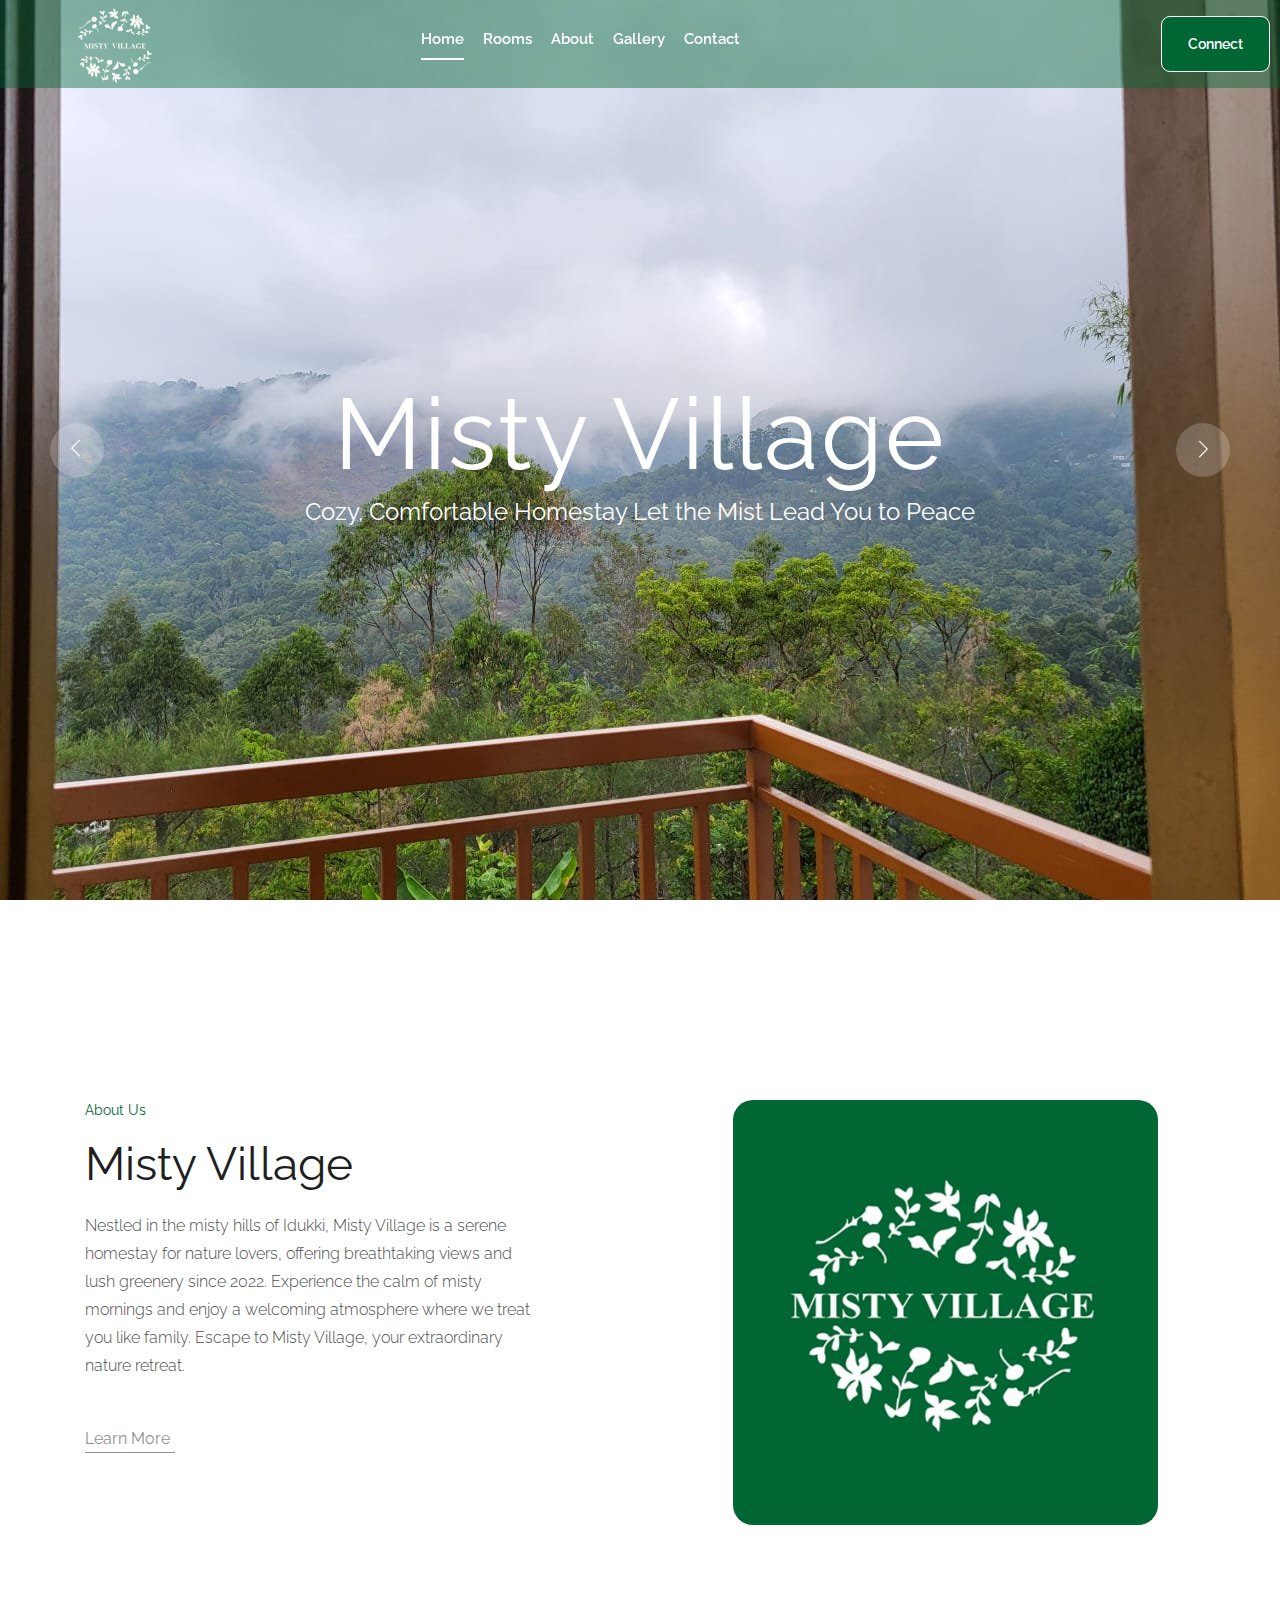
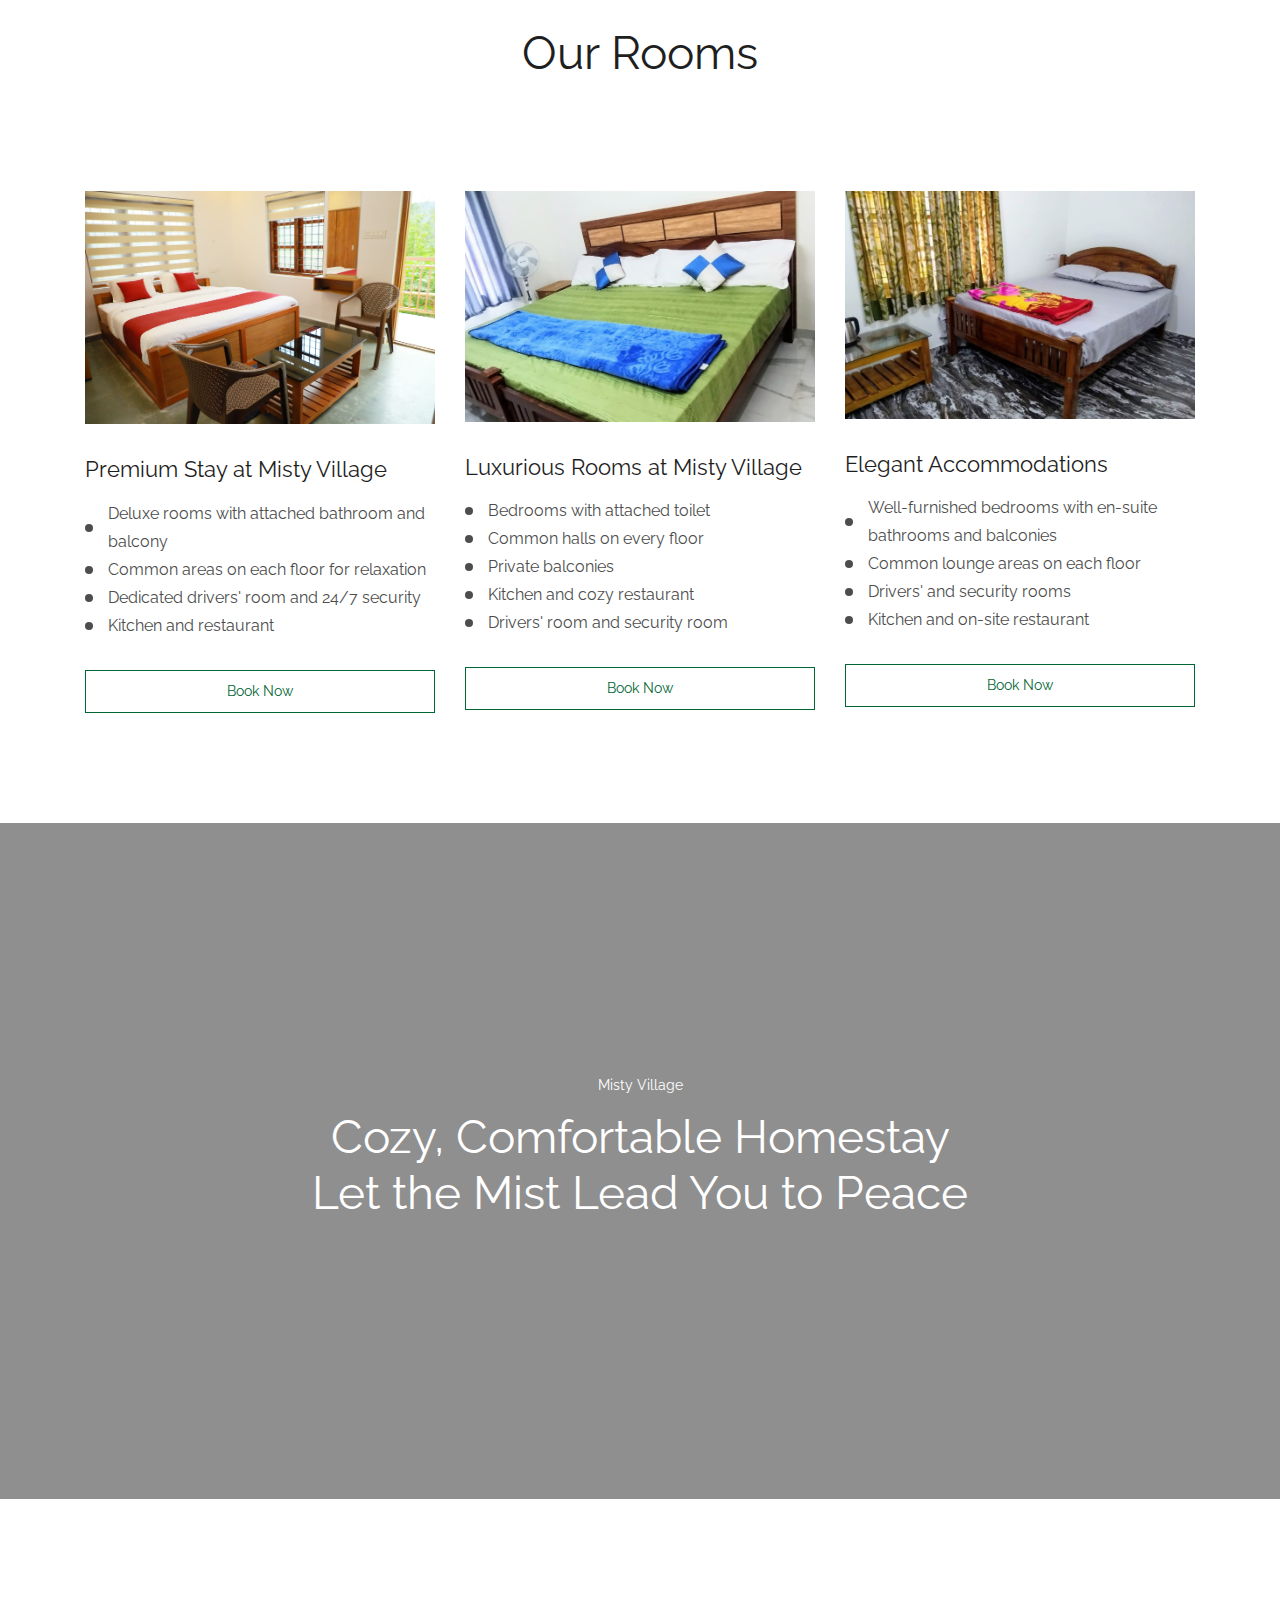
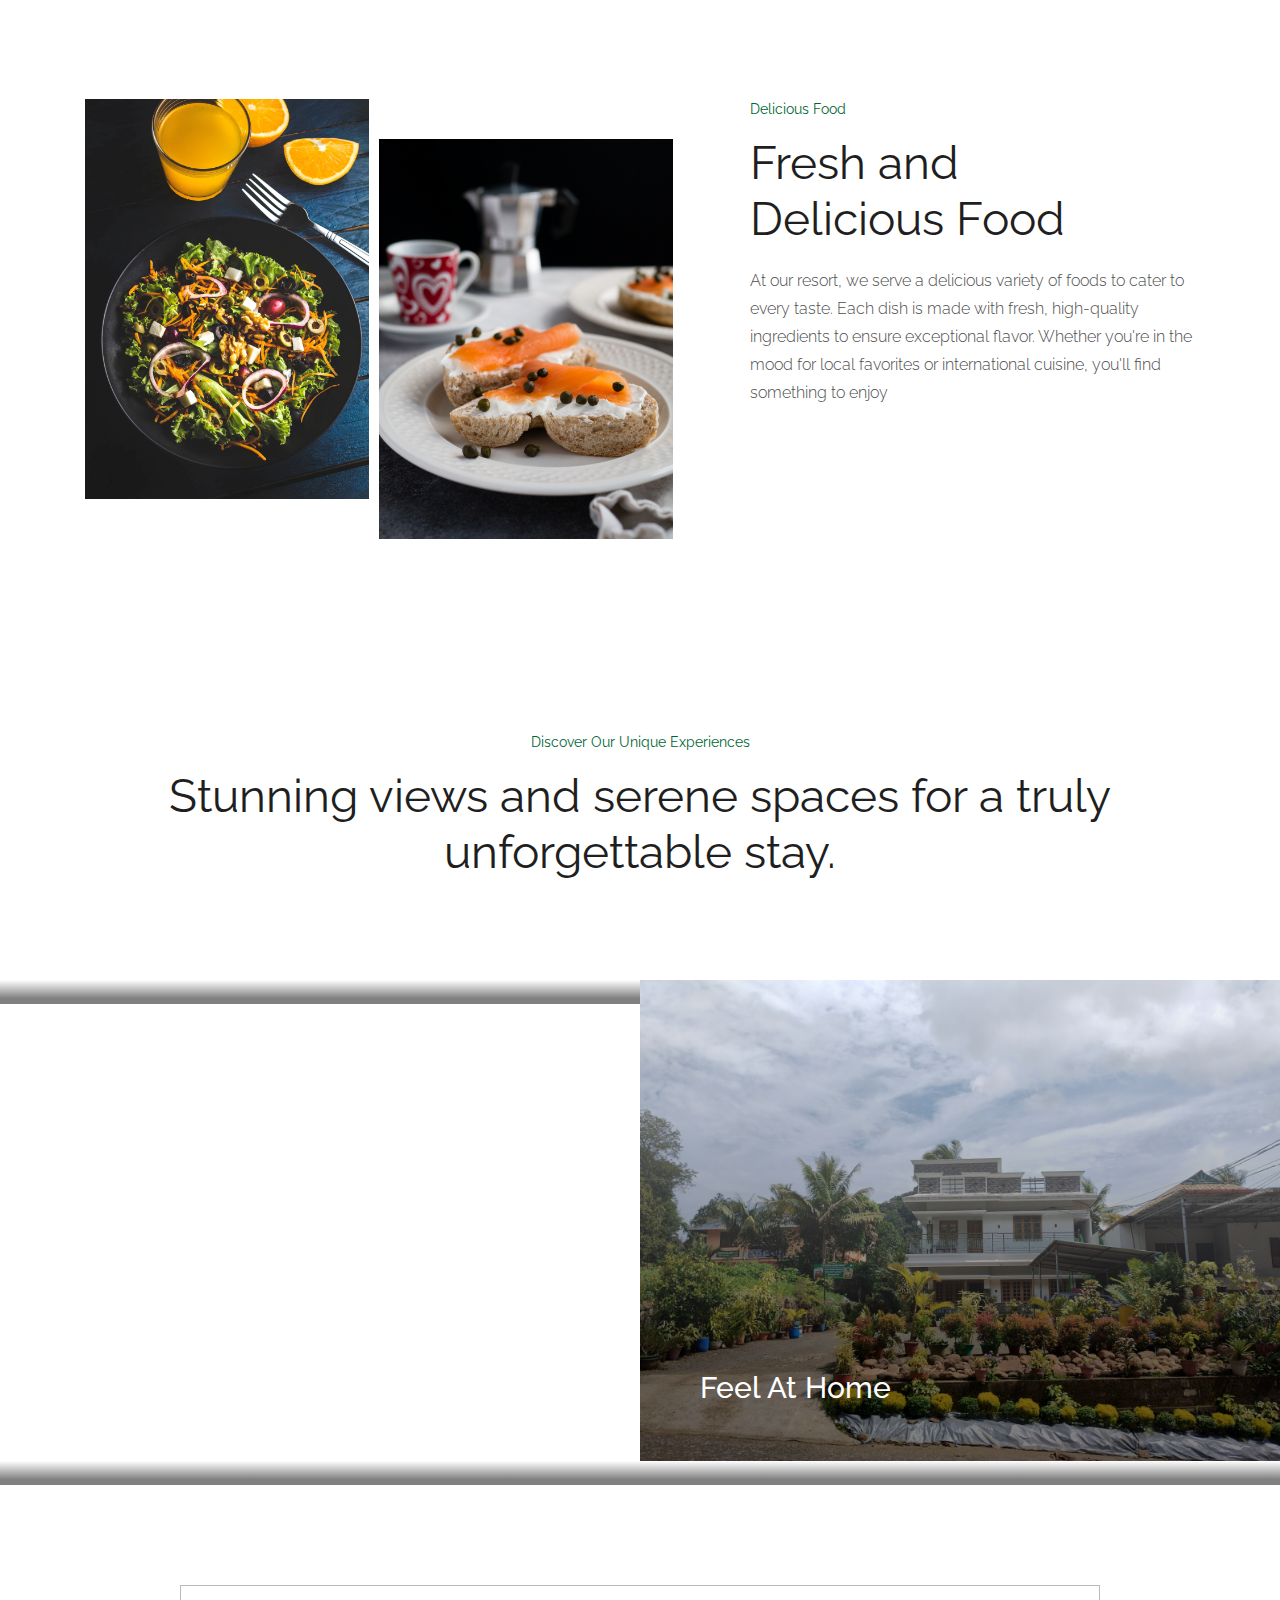
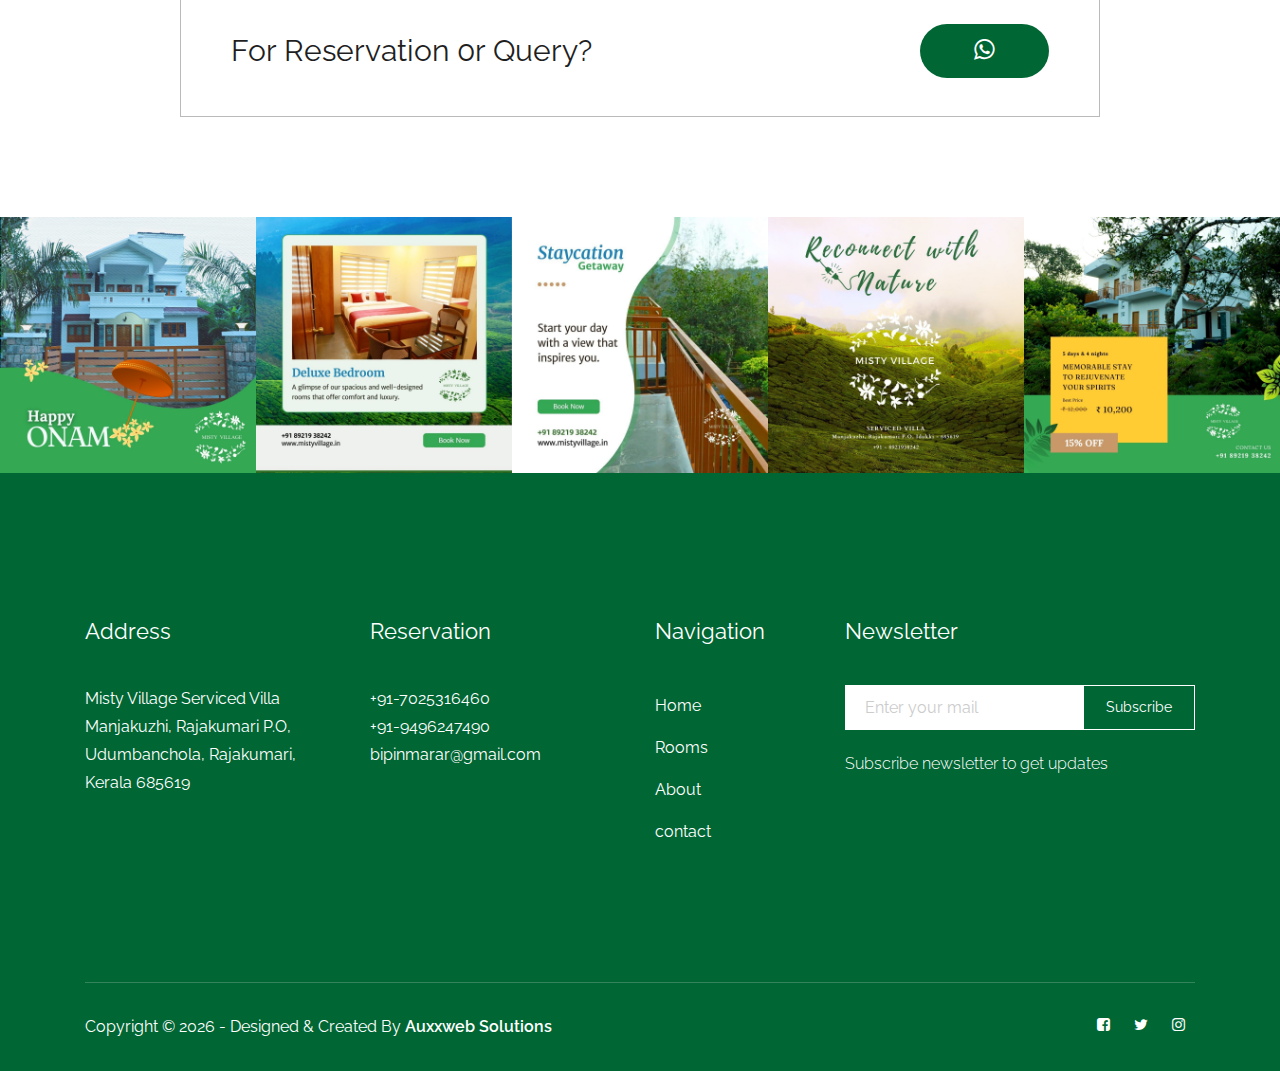
==== commit 13e88bb8: "correction" ====
--- a/index.html
+++ b/index.html
@@ -180,7 +180,7 @@
           <div class="col-xl-4 col-md-4 room-card">
             <div class="single_offers">
               <div class="about_thumb">
-                <img src="img/banner1/bed.jpg" alt="" />
+                <img src="img/banner1/bedpremium.jpg" alt="" />
               </div>
               <h3>Premium Stay at Misty Village</h3>
               <!-- <p>Experience comfort and tranquility in our elegantly designed rooms with stunning views.</p> -->
@@ -196,7 +196,7 @@
           <div class="col-xl-4 col-md-4 room-card">
             <div class="single_offers">
               <div class="about_thumb">
-                <img src="img/about/balcony.jpg" alt="" />
+                <img src="img/banner1/bed3final.jpg" alt="" />
               </div>
               <h3>Luxurious Rooms at Misty Village</h3>
               <!-- <p>Enjoy a comfortable stay in our spacious and well-appointed rooms with breathtaking views.</p> -->
@@ -214,7 +214,7 @@
             <div class="single_offers">
               <div class="about_thumb">
                 <img
-                  src="img/banner1/IMG-20241005-WA0060_enhanced.jpg"
+                  src="img/banner1/bed4.jpg"
                   alt=""
                 />
               </div>
@@ -321,13 +321,13 @@
         </div>
         <div class="single_rooms">
           <div class="room_thumb">
-            <img src="img/banner1/WhatsApp Image 2024-10-05 at 7,25,16 PM_enhanced.jpeg" alt="" />
+            <img src="img/banner1/home2.jpeg" alt="" />
             <div
               class="room_heading d-flex justify-content-between align-items-center"
             >
               <div class="room_heading_inner">
                 <!-- <span>From $250/night</span> -->
-                <h3>Nature's Green Haven</h3>
+                <h3>Feel At Home</h3>
               </div>
               <!-- <a href="#" class="line-button">book now</a> -->
             </div>
@@ -335,7 +335,7 @@
         </div>
         <div class="single_rooms">
           <div class="room_thumb">
-            <img src="img/banner1/IMG-20241005-WA0050_enhanced.jpg" alt="" />
+            <img src="img/banner1/bed.jpg" alt="" />
 
             <div
               class="room_heading d-flex justify-content-between align-items-center"
--- a/css/style.css
+++ b/css/style.css
@@ -775,10 +775,10 @@
   padding: 0;
 }
 .slider_bg_1 {
-  background-image: url(../img/banner1/IMG-20241005-WA0051_enhanced.jpg);
+  background-image: url('../img/banner1/bal2.jpg');
 }
 .slider_bg_2 {
-  background-image: url('../img/banner1/WhatsApp Image 2024-10-05 at 7,25,16 PM_enhanced.jpeg');
+  background-image: url('../img/banner1/home2.jpeg');
 }
 .slider_area .single_slider {
   height: 100vh;
@@ -1584,13 +1584,13 @@
   font-size: 18px;
 }
 .breadcam_bg {
-  background-image: url(../img/banner1/banner-view.jpg);
+  background-image: url(../img/banner1/greenary.png);
 }
 .breadcam_bg_1 {
   background-image: url(../img/banner1/bed.jpg);
 }
 .breadcam_bg_2 {
-  background-image: url(../img/banner1//green.jpg);
+  background-image: url(../img/banner1/home3.jpeg);
 }
 .breadcam_bg_5 {
   background-image: url('../img/banner1/WhatsApp Image 2024-10-05 at 7,25,17 PM_enhanced.jpeg');
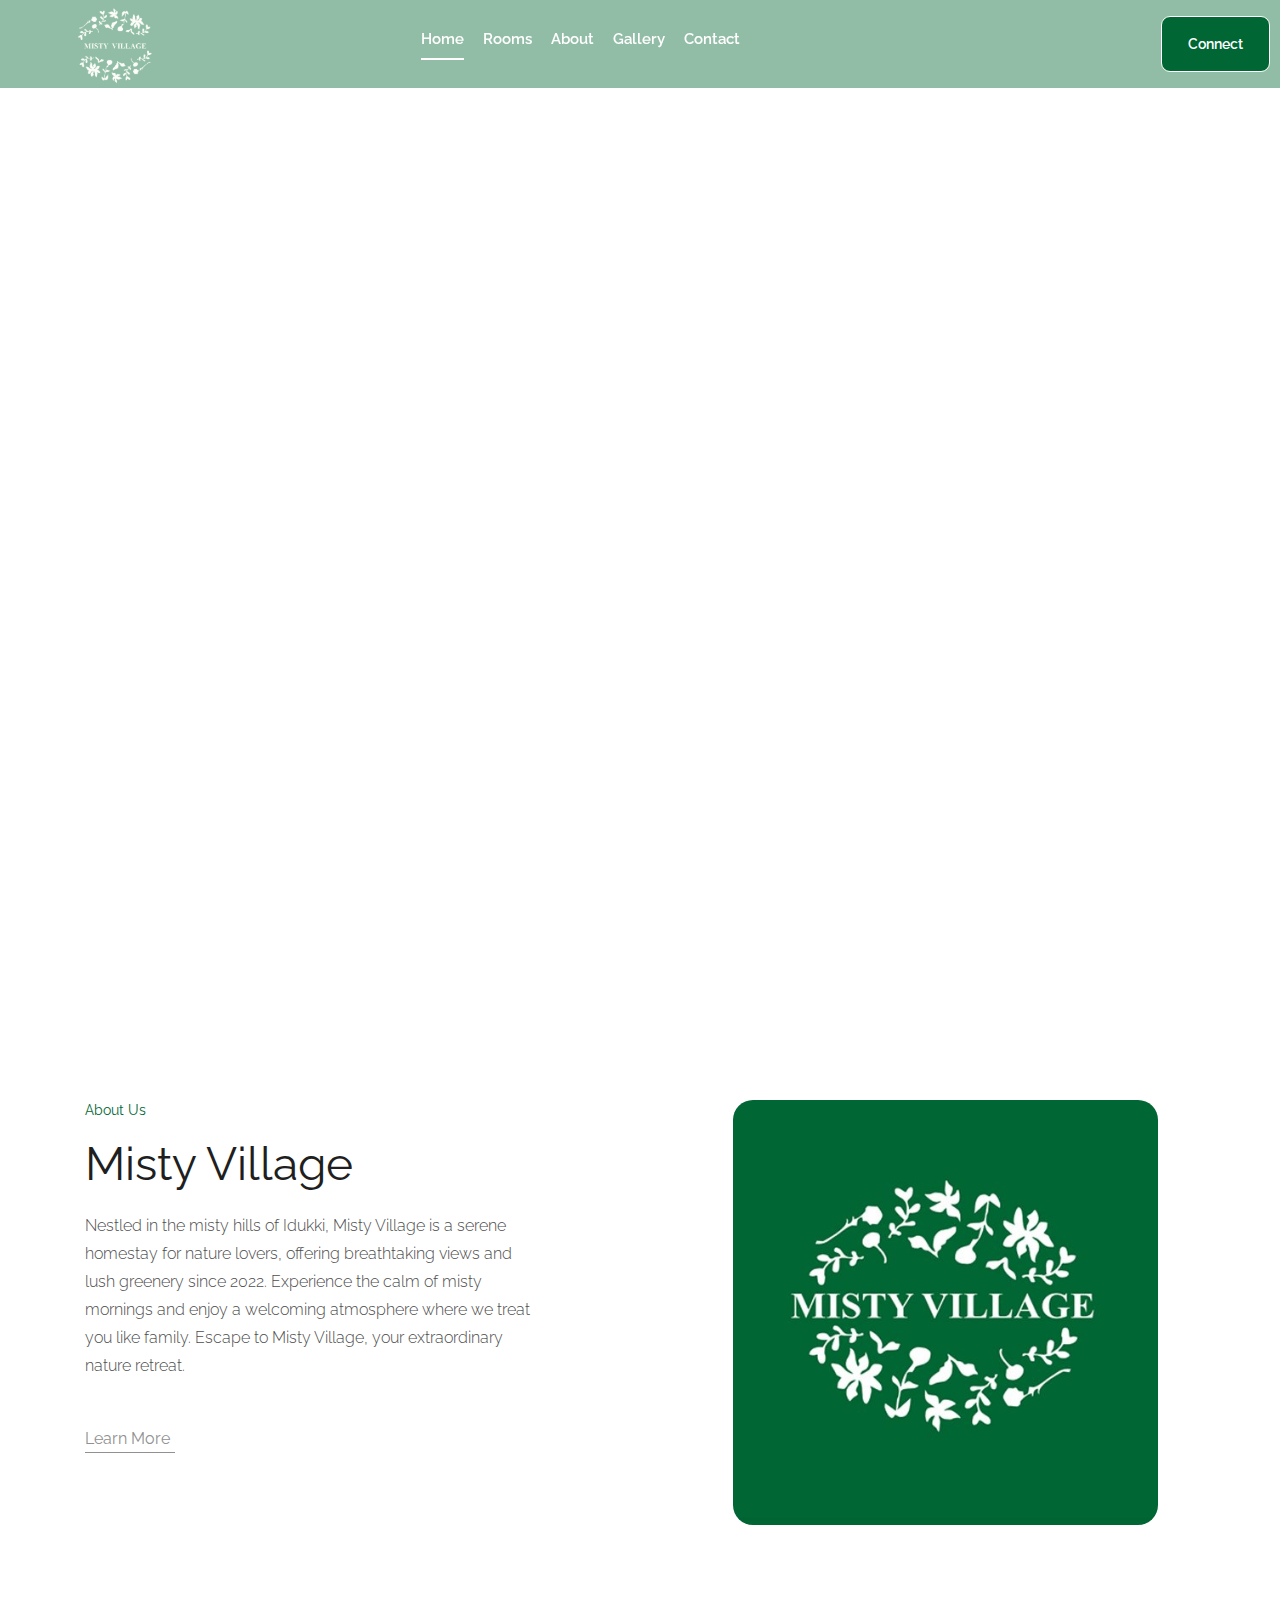
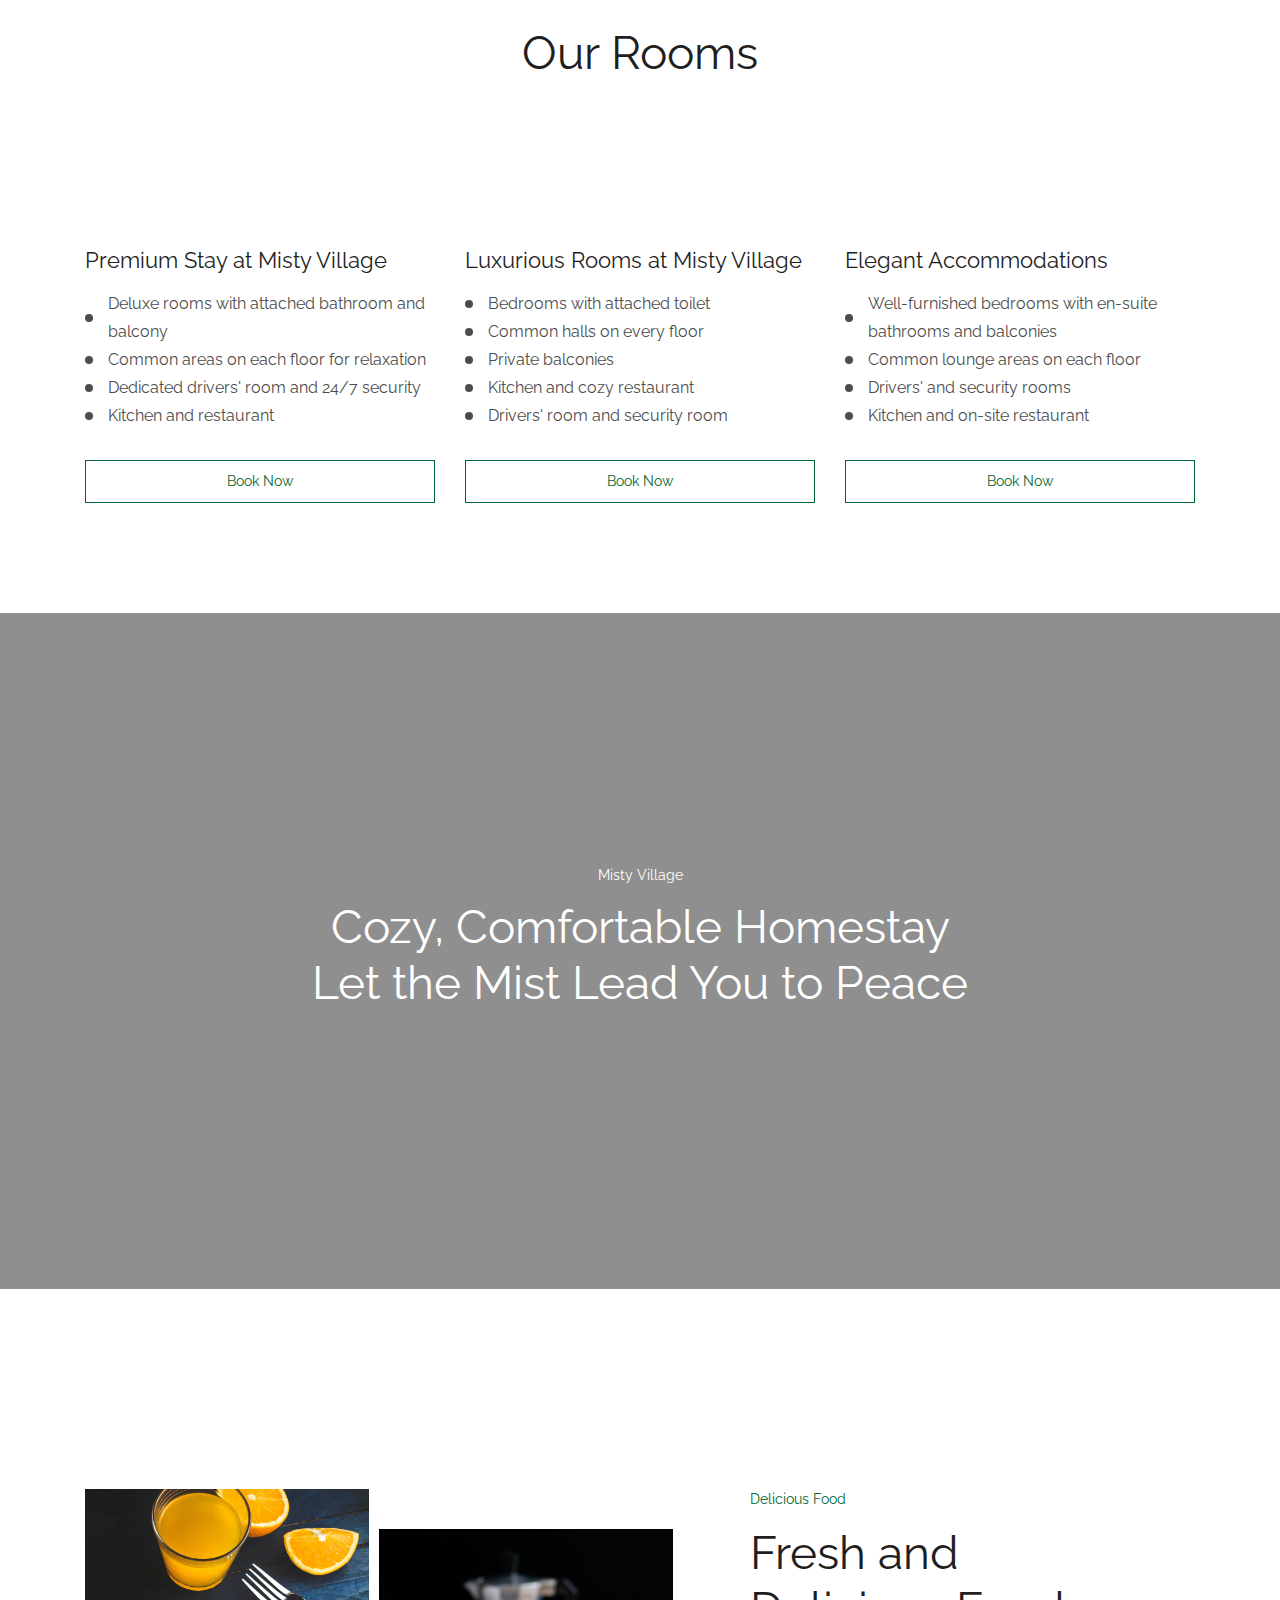
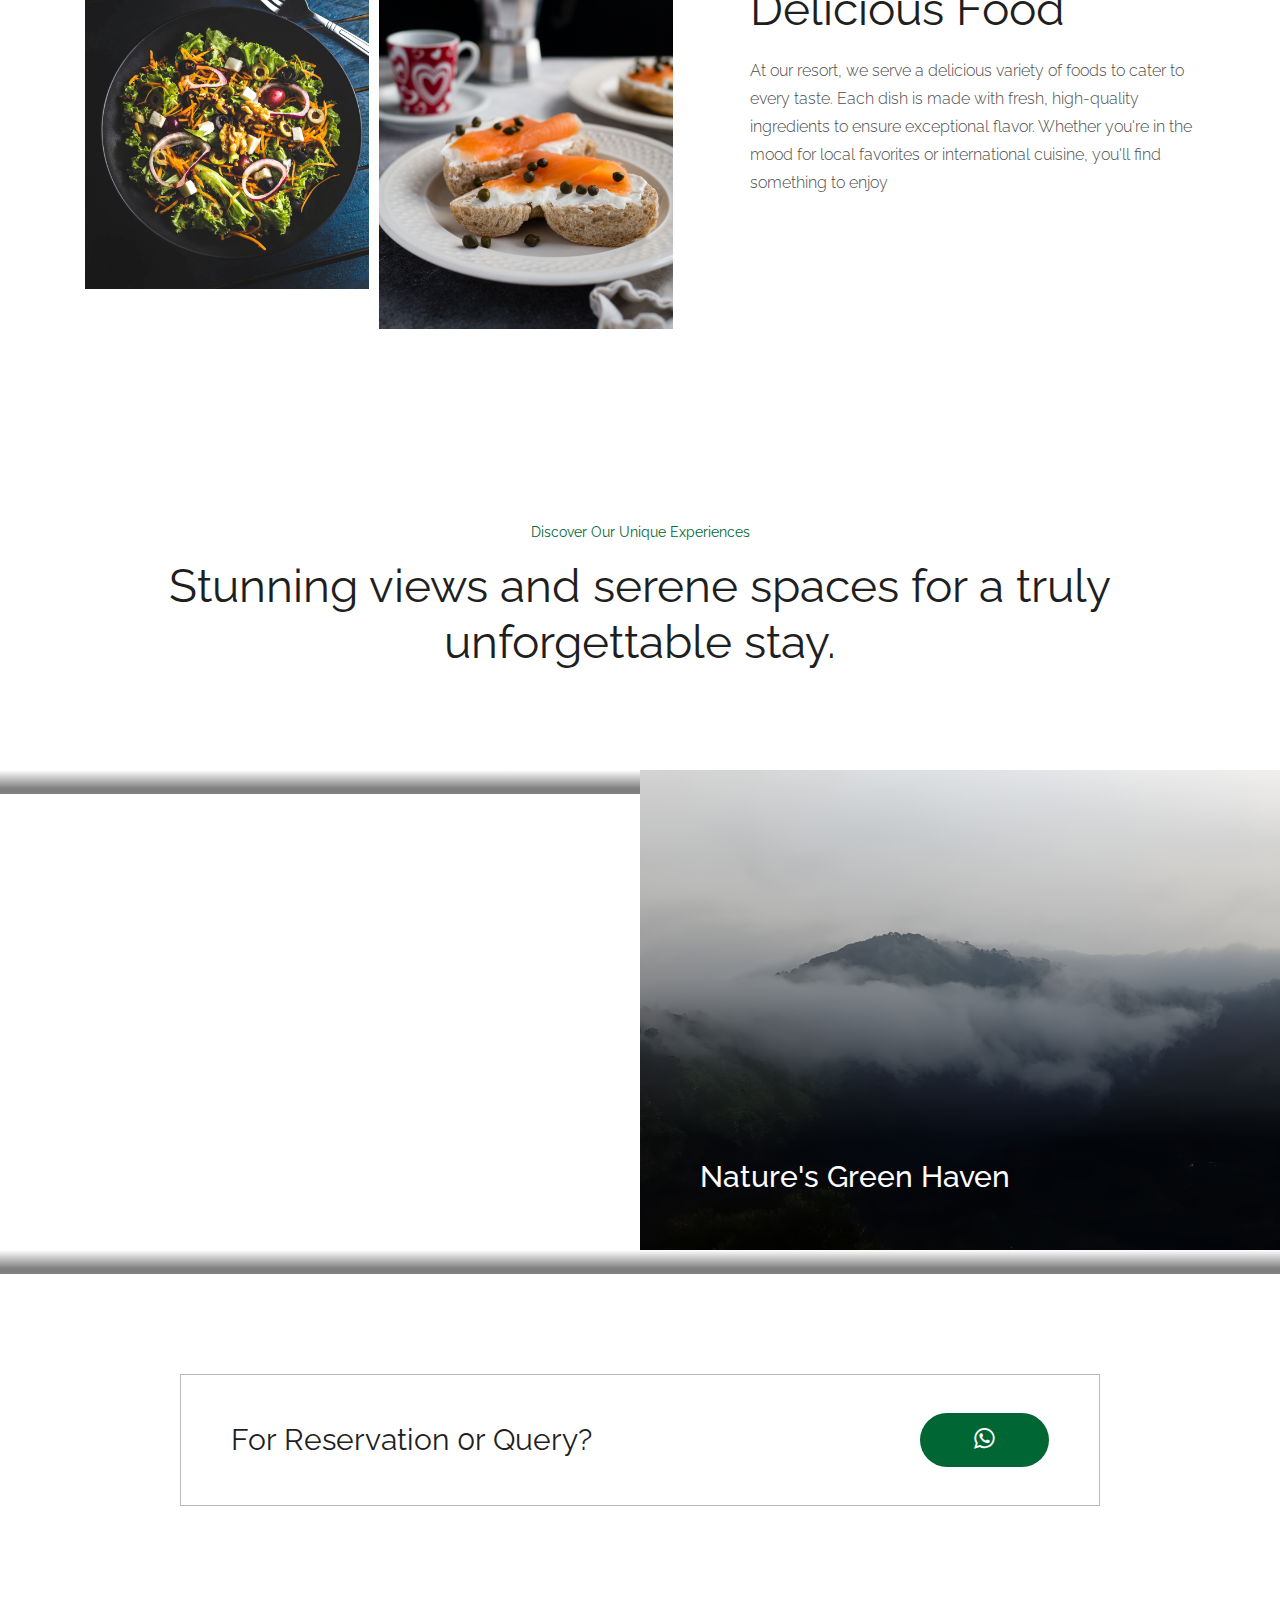
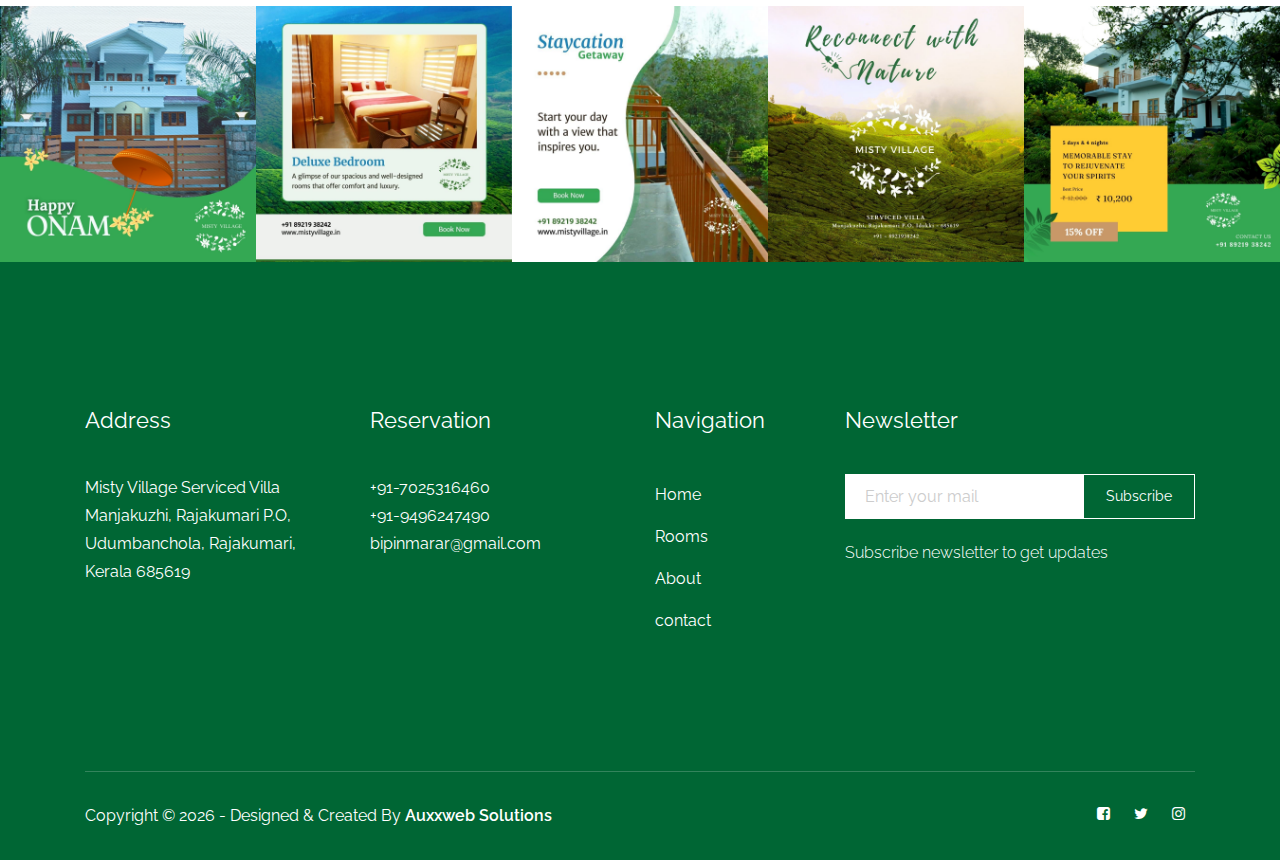
==== commit 7f0f4741: "revert last change" ====
--- a/index.html
+++ b/index.html
@@ -180,7 +180,7 @@
           <div class="col-xl-4 col-md-4 room-card">
             <div class="single_offers">
               <div class="about_thumb">
-                <img src="img/banner1/bedpremium.jpg" alt="" />
+                <img src="img/banner1/bed.jpg" alt="" />
               </div>
               <h3>Premium Stay at Misty Village</h3>
               <!-- <p>Experience comfort and tranquility in our elegantly designed rooms with stunning views.</p> -->
@@ -196,7 +196,7 @@
           <div class="col-xl-4 col-md-4 room-card">
             <div class="single_offers">
               <div class="about_thumb">
-                <img src="img/banner1/bed3final.jpg" alt="" />
+                <img src="img/about/balcony.jpg" alt="" />
               </div>
               <h3>Luxurious Rooms at Misty Village</h3>
               <!-- <p>Enjoy a comfortable stay in our spacious and well-appointed rooms with breathtaking views.</p> -->
@@ -214,7 +214,7 @@
             <div class="single_offers">
               <div class="about_thumb">
                 <img
-                  src="img/banner1/bed4.jpg"
+                  src="img/banner1/IMG-20241005-WA0060_enhanced.jpg"
                   alt=""
                 />
               </div>
@@ -321,13 +321,13 @@
         </div>
         <div class="single_rooms">
           <div class="room_thumb">
-            <img src="img/banner1/home2.jpeg" alt="" />
+            <img src="img/banner1/WhatsApp Image 2024-10-05 at 7,25,16 PM_enhanced.jpeg" alt="" />
             <div
               class="room_heading d-flex justify-content-between align-items-center"
             >
               <div class="room_heading_inner">
                 <!-- <span>From $250/night</span> -->
-                <h3>Feel At Home</h3>
+                <h3>Nature's Green Haven</h3>
               </div>
               <!-- <a href="#" class="line-button">book now</a> -->
             </div>
@@ -335,7 +335,7 @@
         </div>
         <div class="single_rooms">
           <div class="room_thumb">
-            <img src="img/banner1/bed.jpg" alt="" />
+            <img src="img/banner1/IMG-20241005-WA0050_enhanced.jpg" alt="" />
 
             <div
               class="room_heading d-flex justify-content-between align-items-center"
--- a/css/style.css
+++ b/css/style.css
@@ -775,10 +775,10 @@
   padding: 0;
 }
 .slider_bg_1 {
-  background-image: url('../img/banner1/bal2.jpg');
+  background-image: url(../img/banner1/IMG-20241005-WA0051_enhanced.jpg);
 }
 .slider_bg_2 {
-  background-image: url('../img/banner1/home2.jpeg');
+  background-image: url('../img/banner1/WhatsApp Image 2024-10-05 at 7,25,16 PM_enhanced.jpeg');
 }
 .slider_area .single_slider {
   height: 100vh;
@@ -1584,13 +1584,13 @@
   font-size: 18px;
 }
 .breadcam_bg {
-  background-image: url(../img/banner1/greenary.png);
+  background-image: url(../img/banner1/banner-view.jpg);
 }
 .breadcam_bg_1 {
   background-image: url(../img/banner1/bed.jpg);
 }
 .breadcam_bg_2 {
-  background-image: url(../img/banner1/home3.jpeg);
+  background-image: url(../img/banner1//green.jpg);
 }
 .breadcam_bg_5 {
   background-image: url('../img/banner1/WhatsApp Image 2024-10-05 at 7,25,17 PM_enhanced.jpeg');
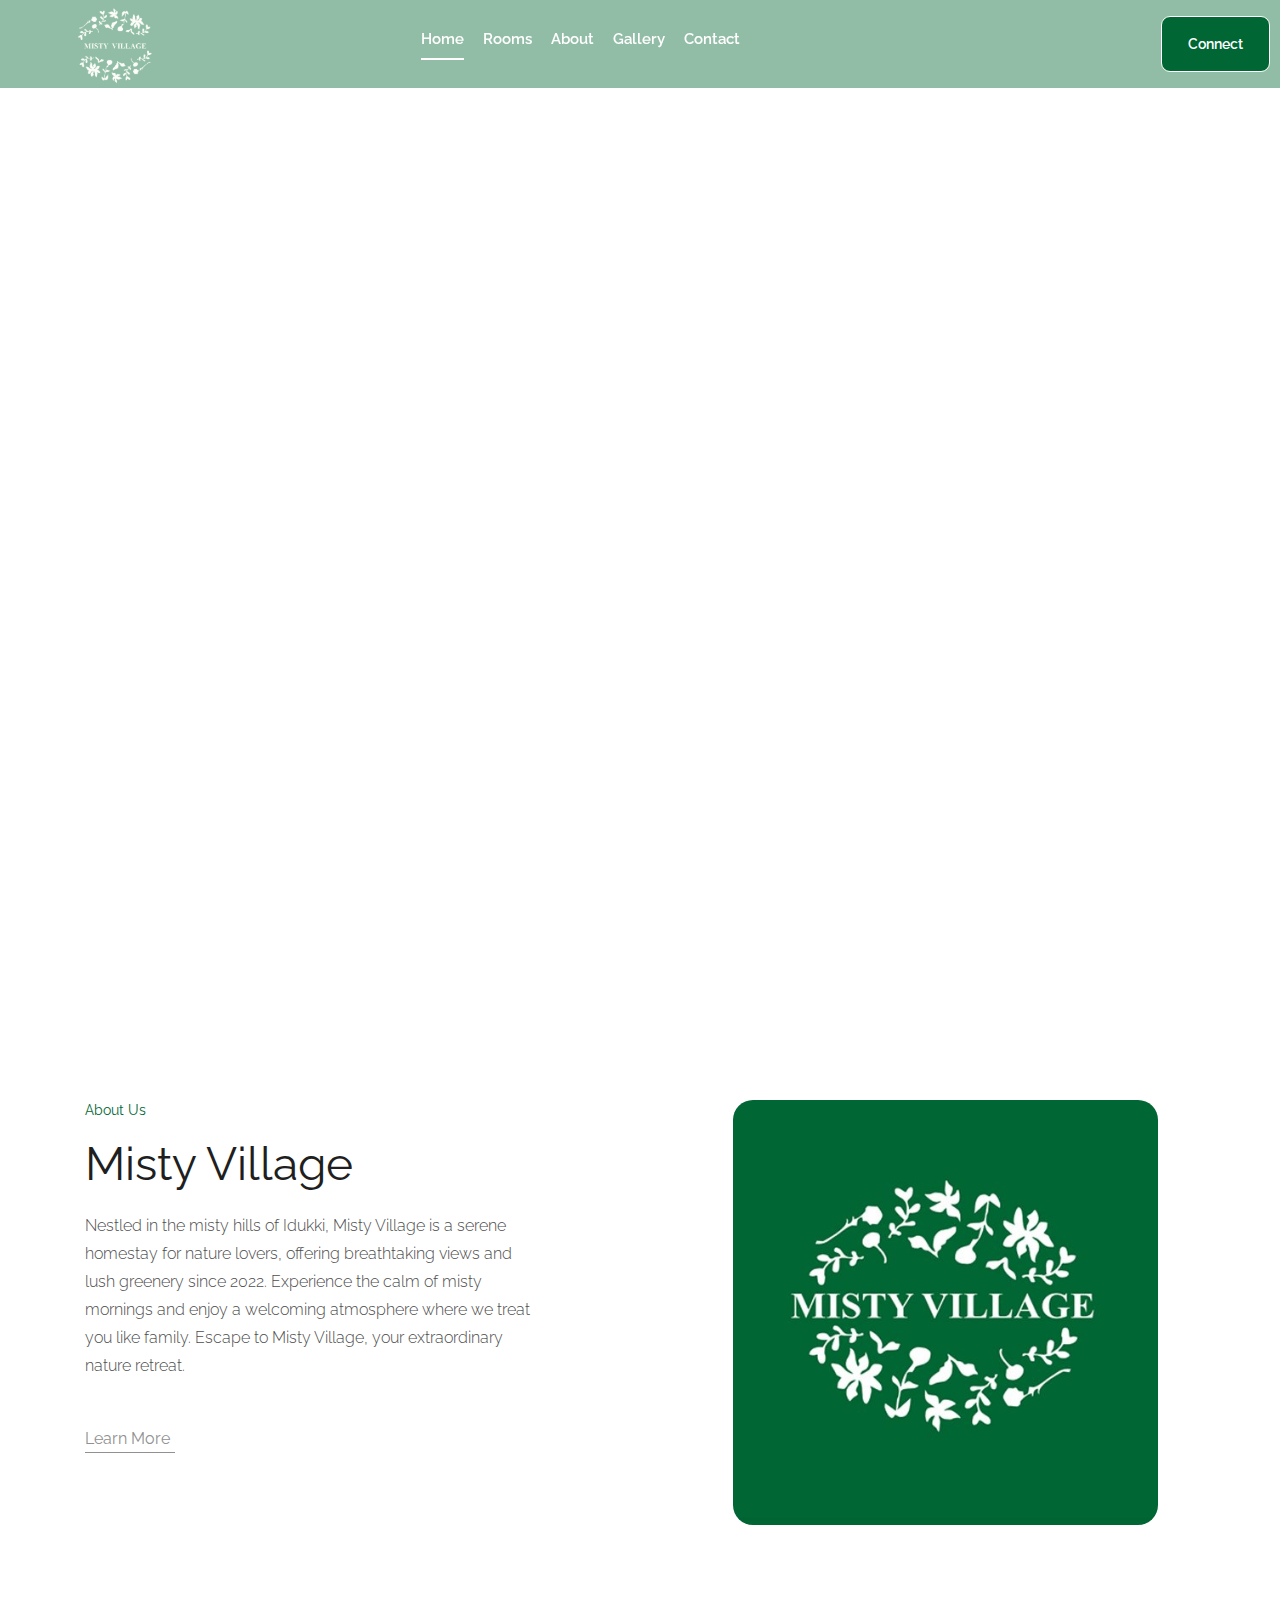
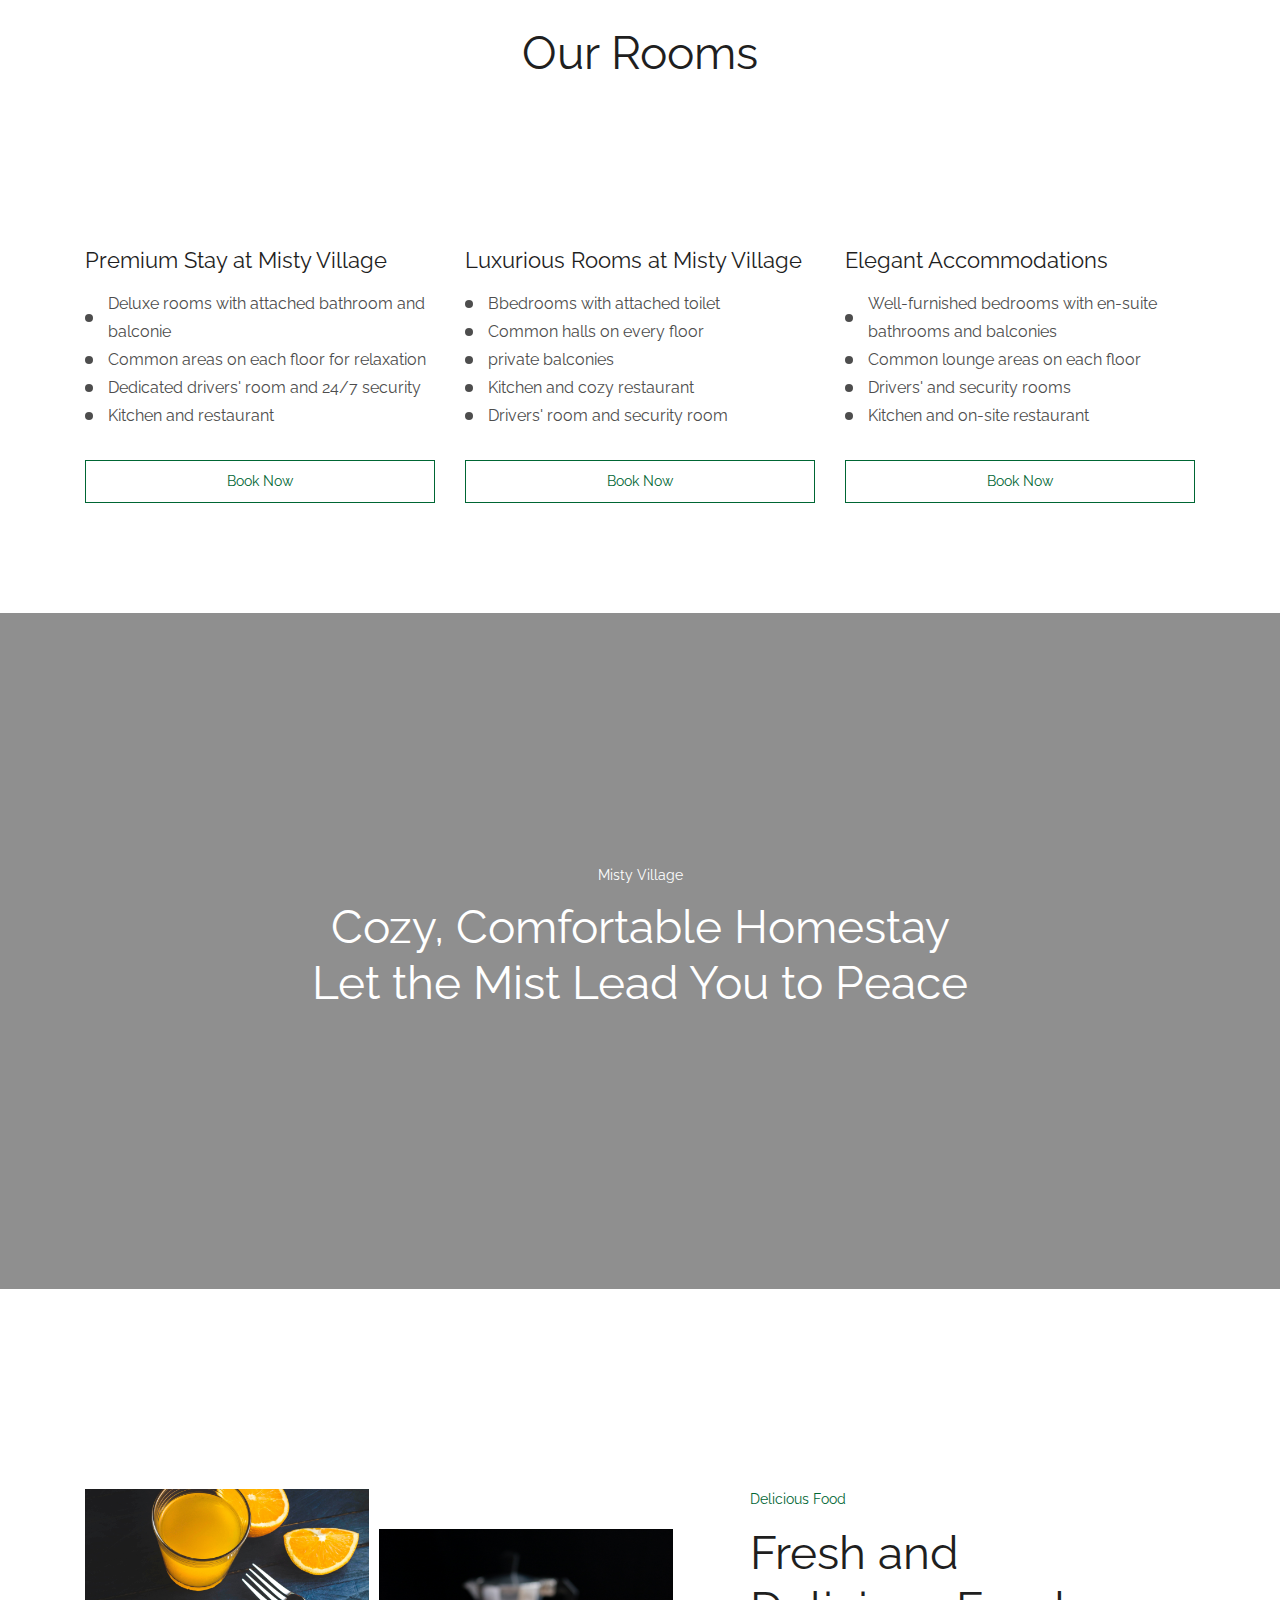
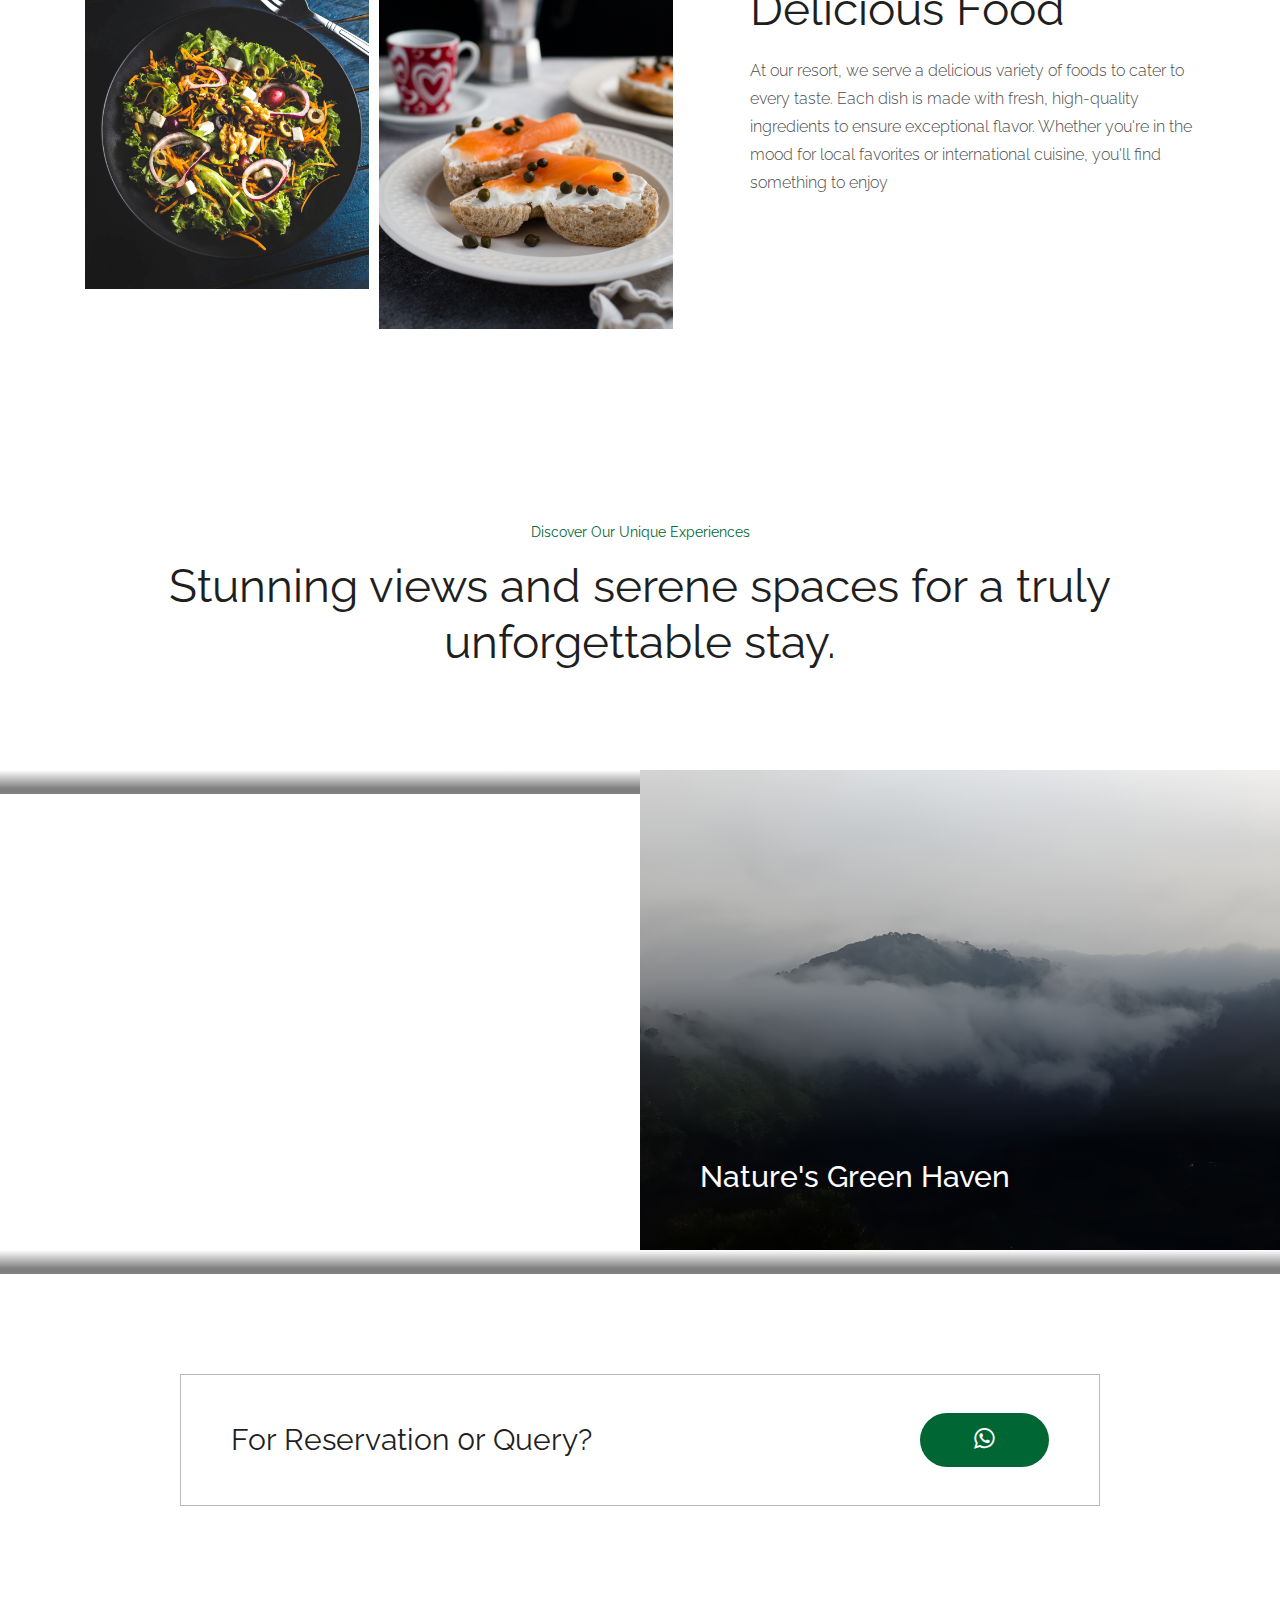
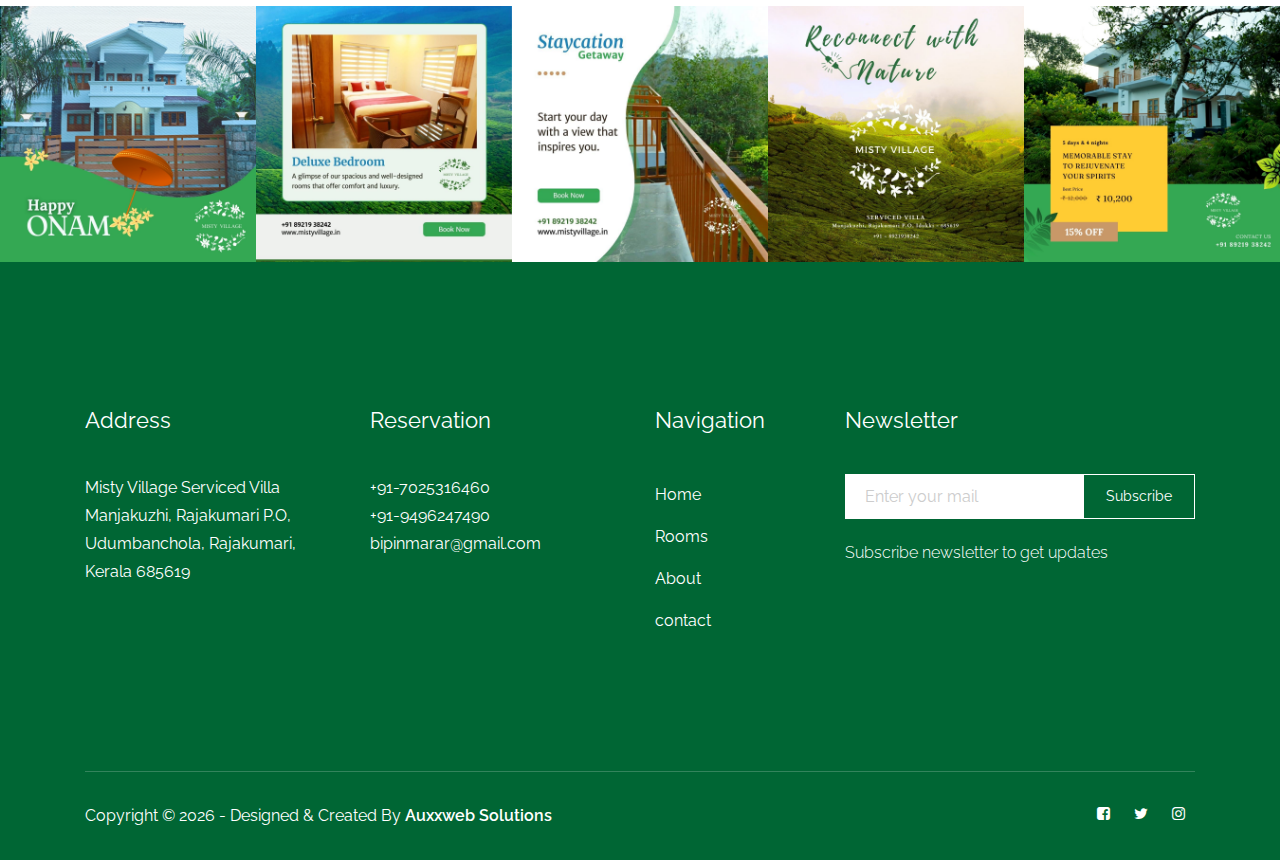
==== commit c6291dbf: "update the home changes" ====
--- a/index.html
+++ b/index.html
@@ -185,7 +185,7 @@
               <h3>Premium Stay at Misty Village</h3>
               <!-- <p>Experience comfort and tranquility in our elegantly designed rooms with stunning views.</p> -->
               <ul>
-                <li>Deluxe rooms with attached bathroom and balcony</li>
+                <li>Deluxe rooms with attached bathroom and balconie</li>
                 <li>Common areas on each floor for relaxation</li>
                 <li>Dedicated drivers' room and 24/7 security</li>
                 <li>Kitchen and restaurant</li>
@@ -201,9 +201,9 @@
               <h3>Luxurious Rooms at Misty Village</h3>
               <!-- <p>Enjoy a comfortable stay in our spacious and well-appointed rooms with breathtaking views.</p> -->
               <ul>
-                <li>Bedrooms with attached toilet</li>
+                <li>Bbedrooms with attached toilet</li>
                 <li>Common halls on every floor</li>
-                <li>Private balconies</li>
+                <li>private balconies</li>
                 <li>Kitchen and cozy restaurant</li>
                 <li>Drivers' room and security room</li>
               </ul>
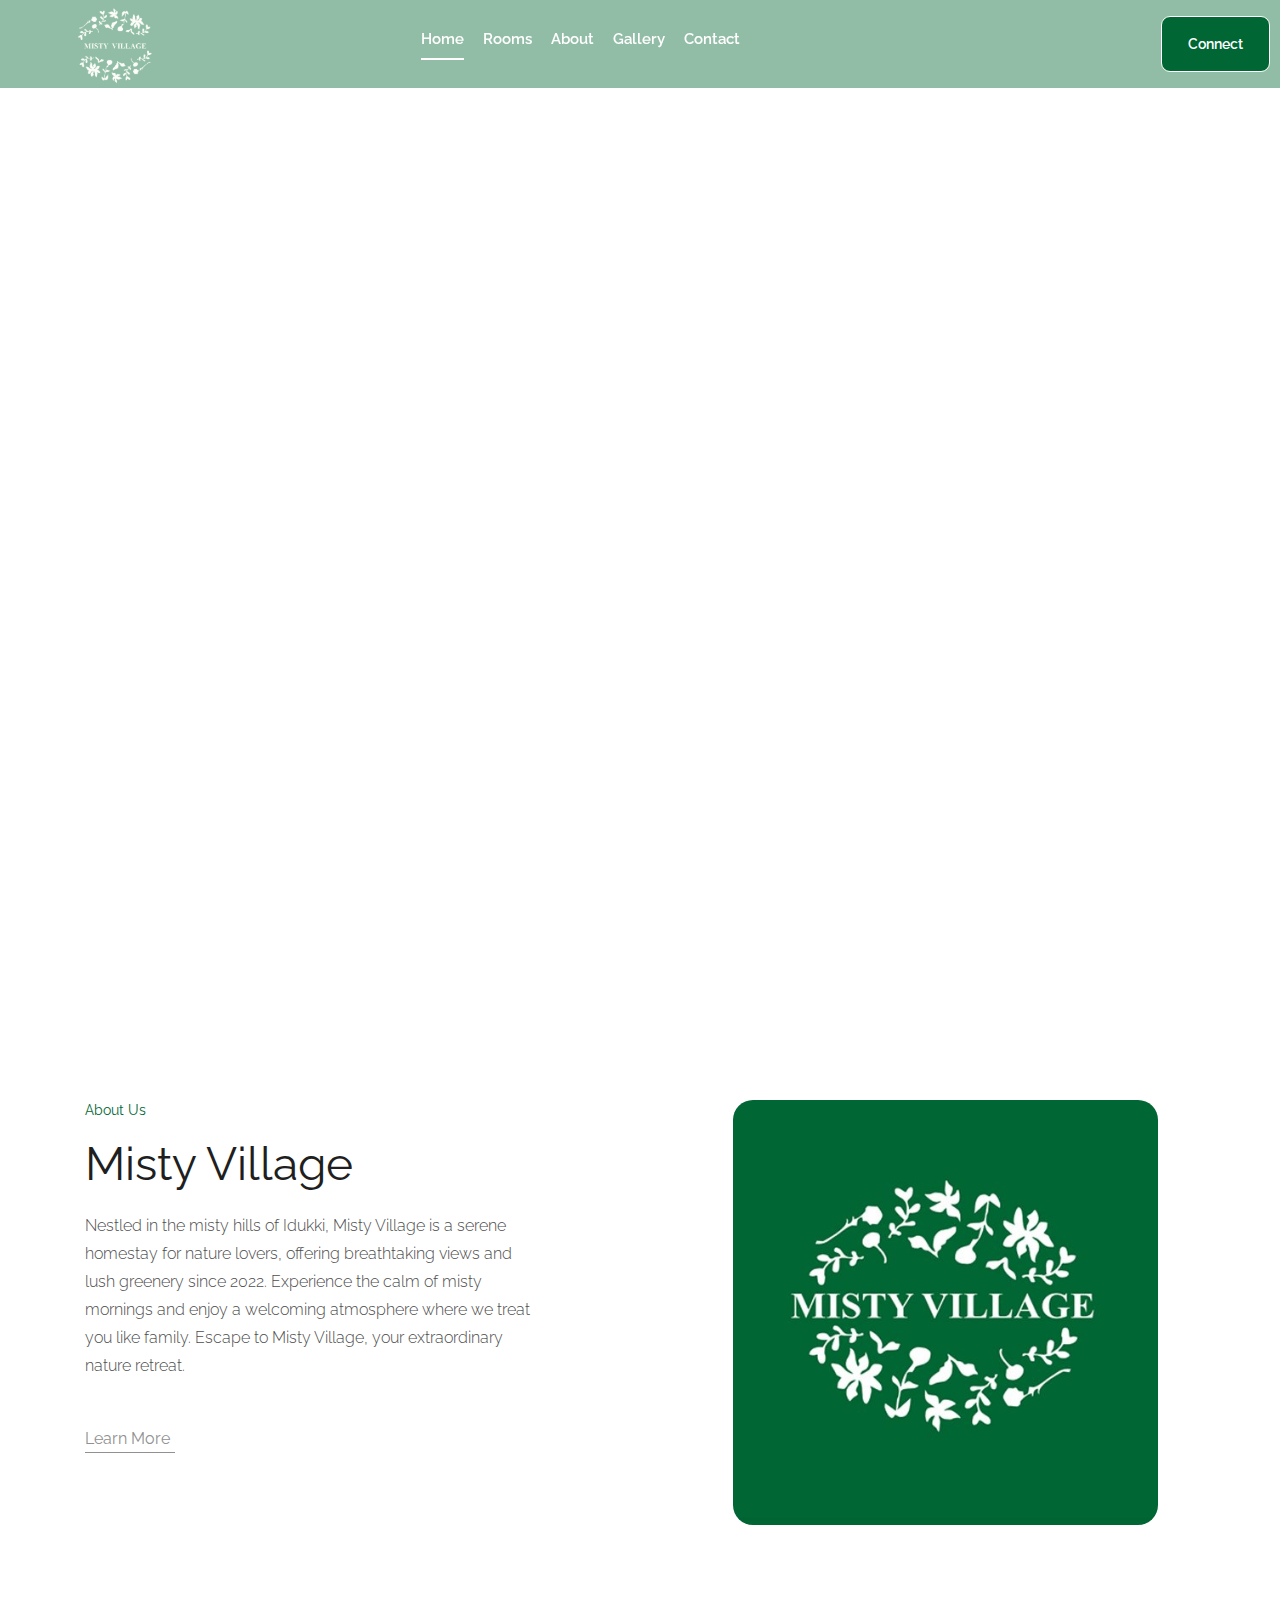
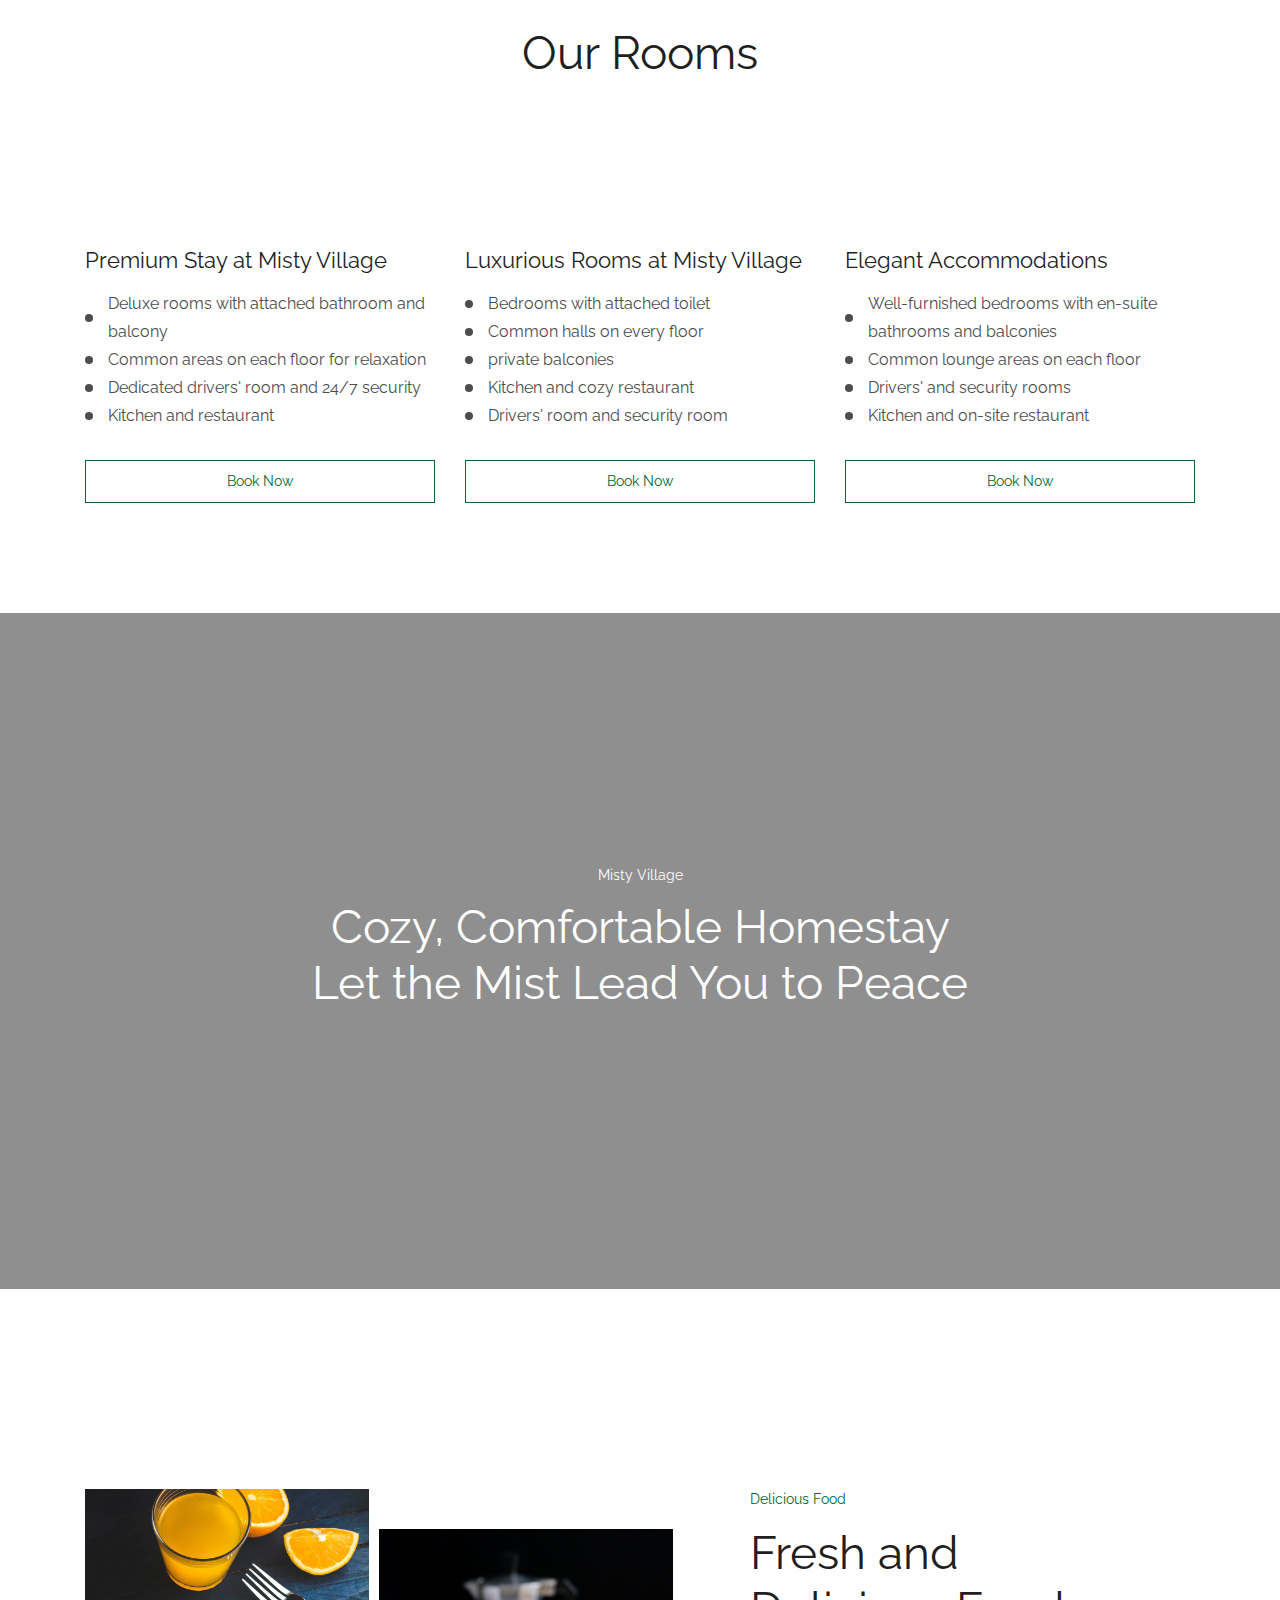
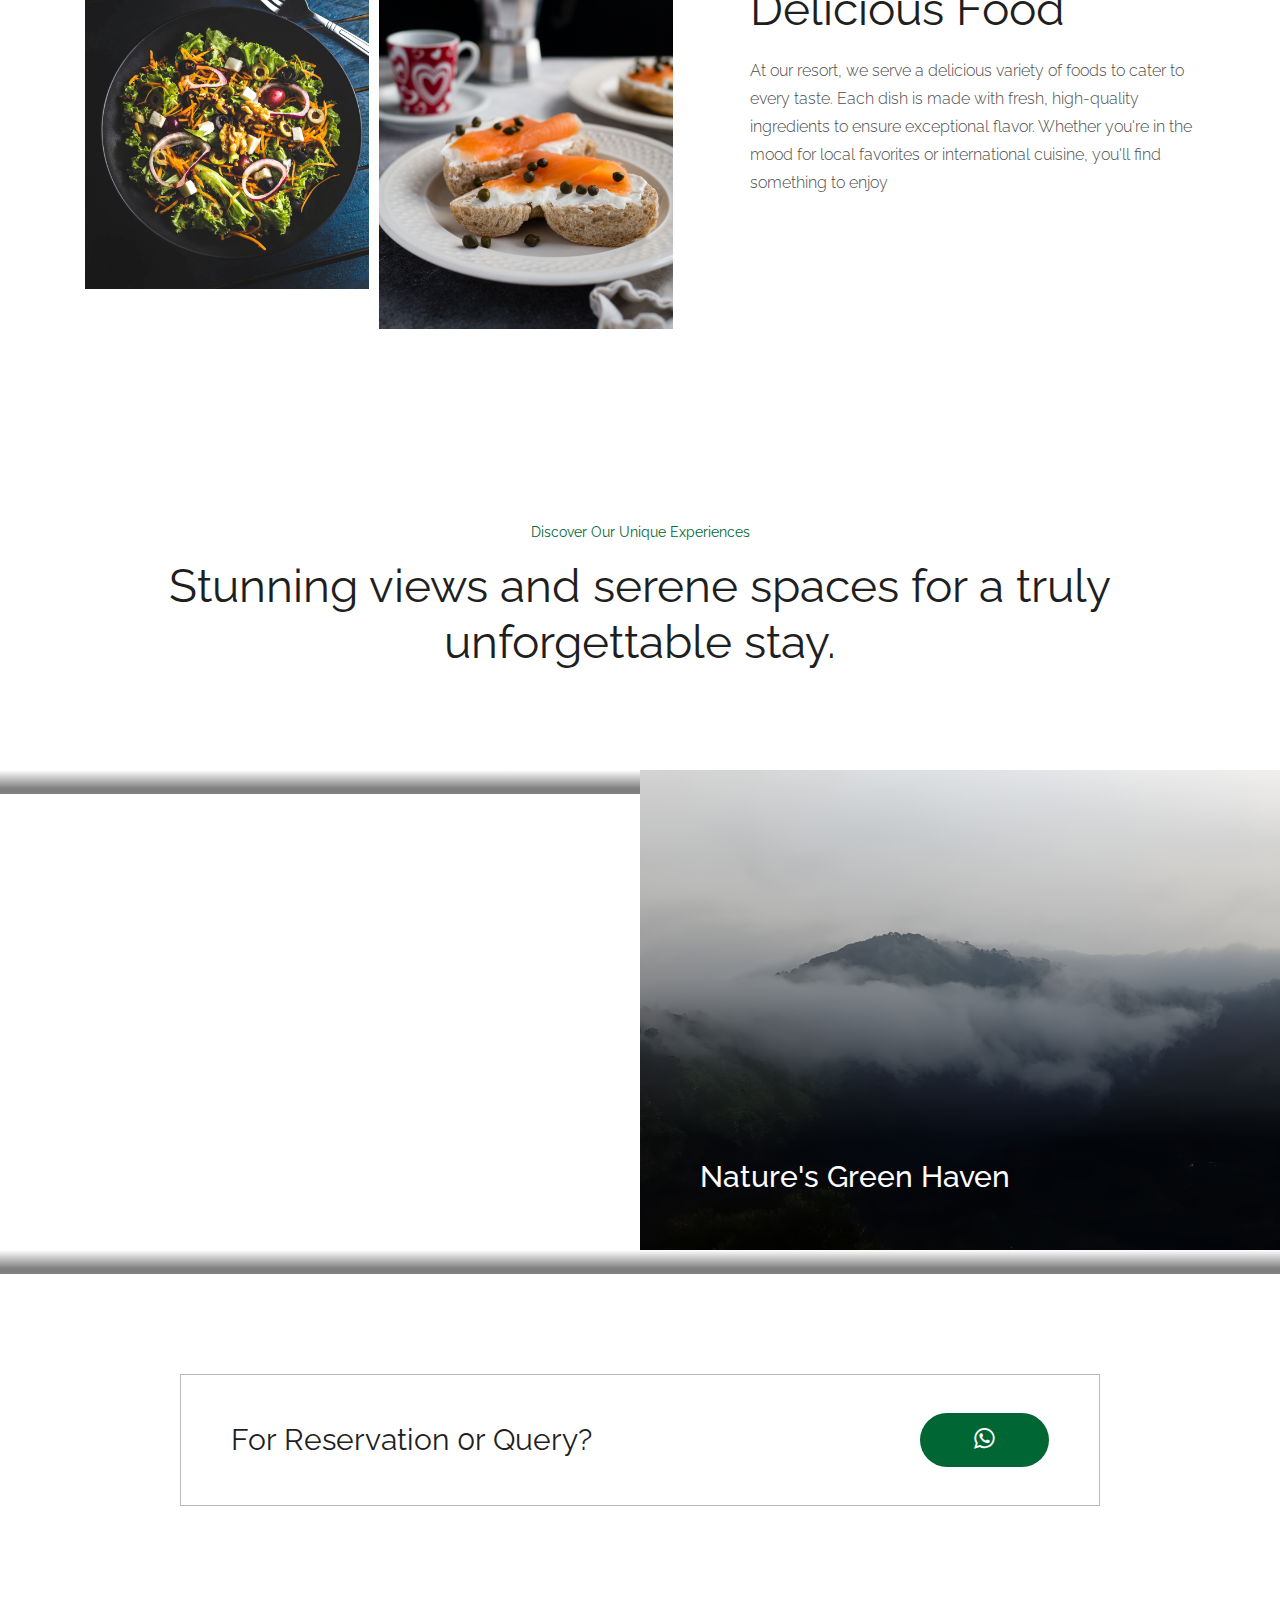
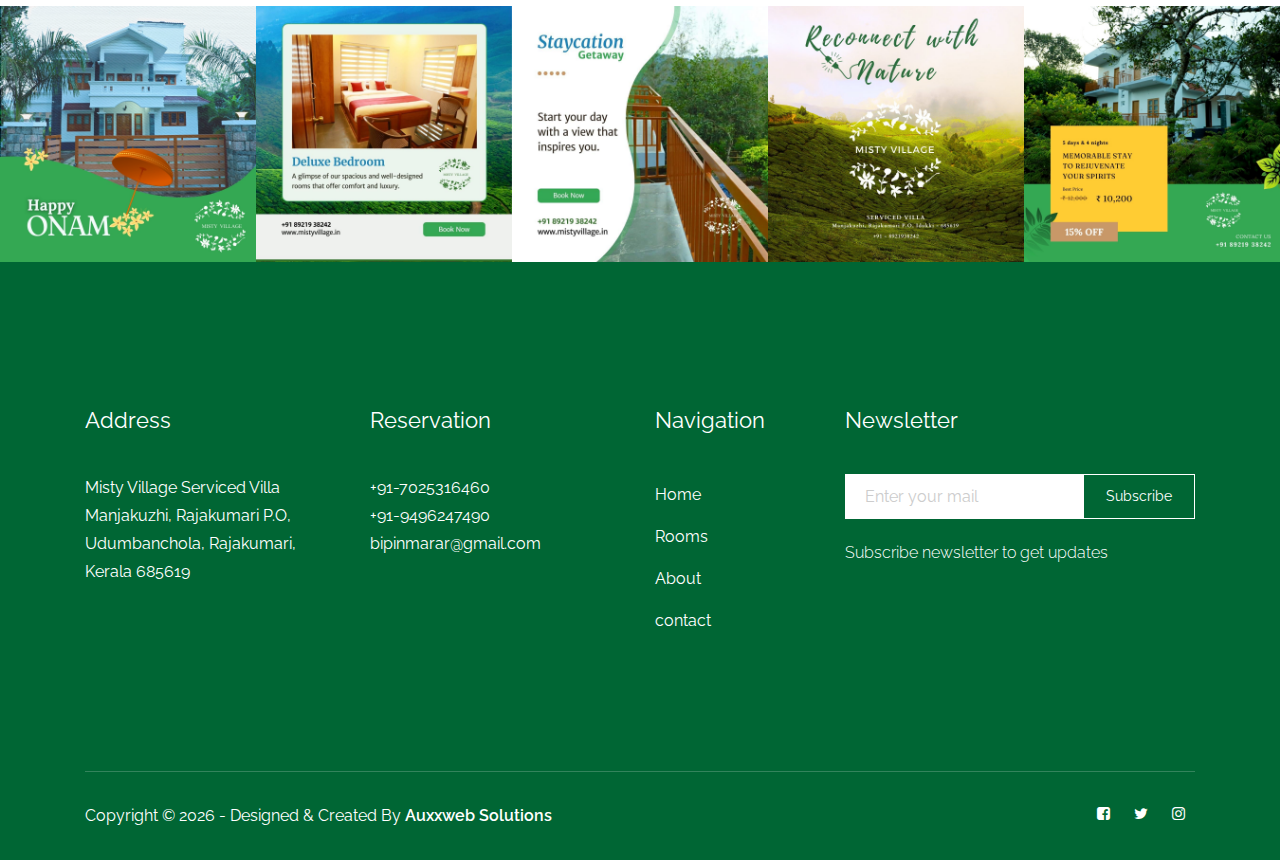
==== commit 249999ed: "spelling mistake" ====
--- a/index.html
+++ b/index.html
@@ -185,7 +185,7 @@
               <h3>Premium Stay at Misty Village</h3>
               <!-- <p>Experience comfort and tranquility in our elegantly designed rooms with stunning views.</p> -->
               <ul>
-                <li>Deluxe rooms with attached bathroom and balconie</li>
+                <li>Deluxe rooms with attached bathroom and balcony</li>
                 <li>Common areas on each floor for relaxation</li>
                 <li>Dedicated drivers' room and 24/7 security</li>
                 <li>Kitchen and restaurant</li>
@@ -201,7 +201,7 @@
               <h3>Luxurious Rooms at Misty Village</h3>
               <!-- <p>Enjoy a comfortable stay in our spacious and well-appointed rooms with breathtaking views.</p> -->
               <ul>
-                <li>Bbedrooms with attached toilet</li>
+                <li>Bedrooms with attached toilet</li>
                 <li>Common halls on every floor</li>
                 <li>private balconies</li>
                 <li>Kitchen and cozy restaurant</li>
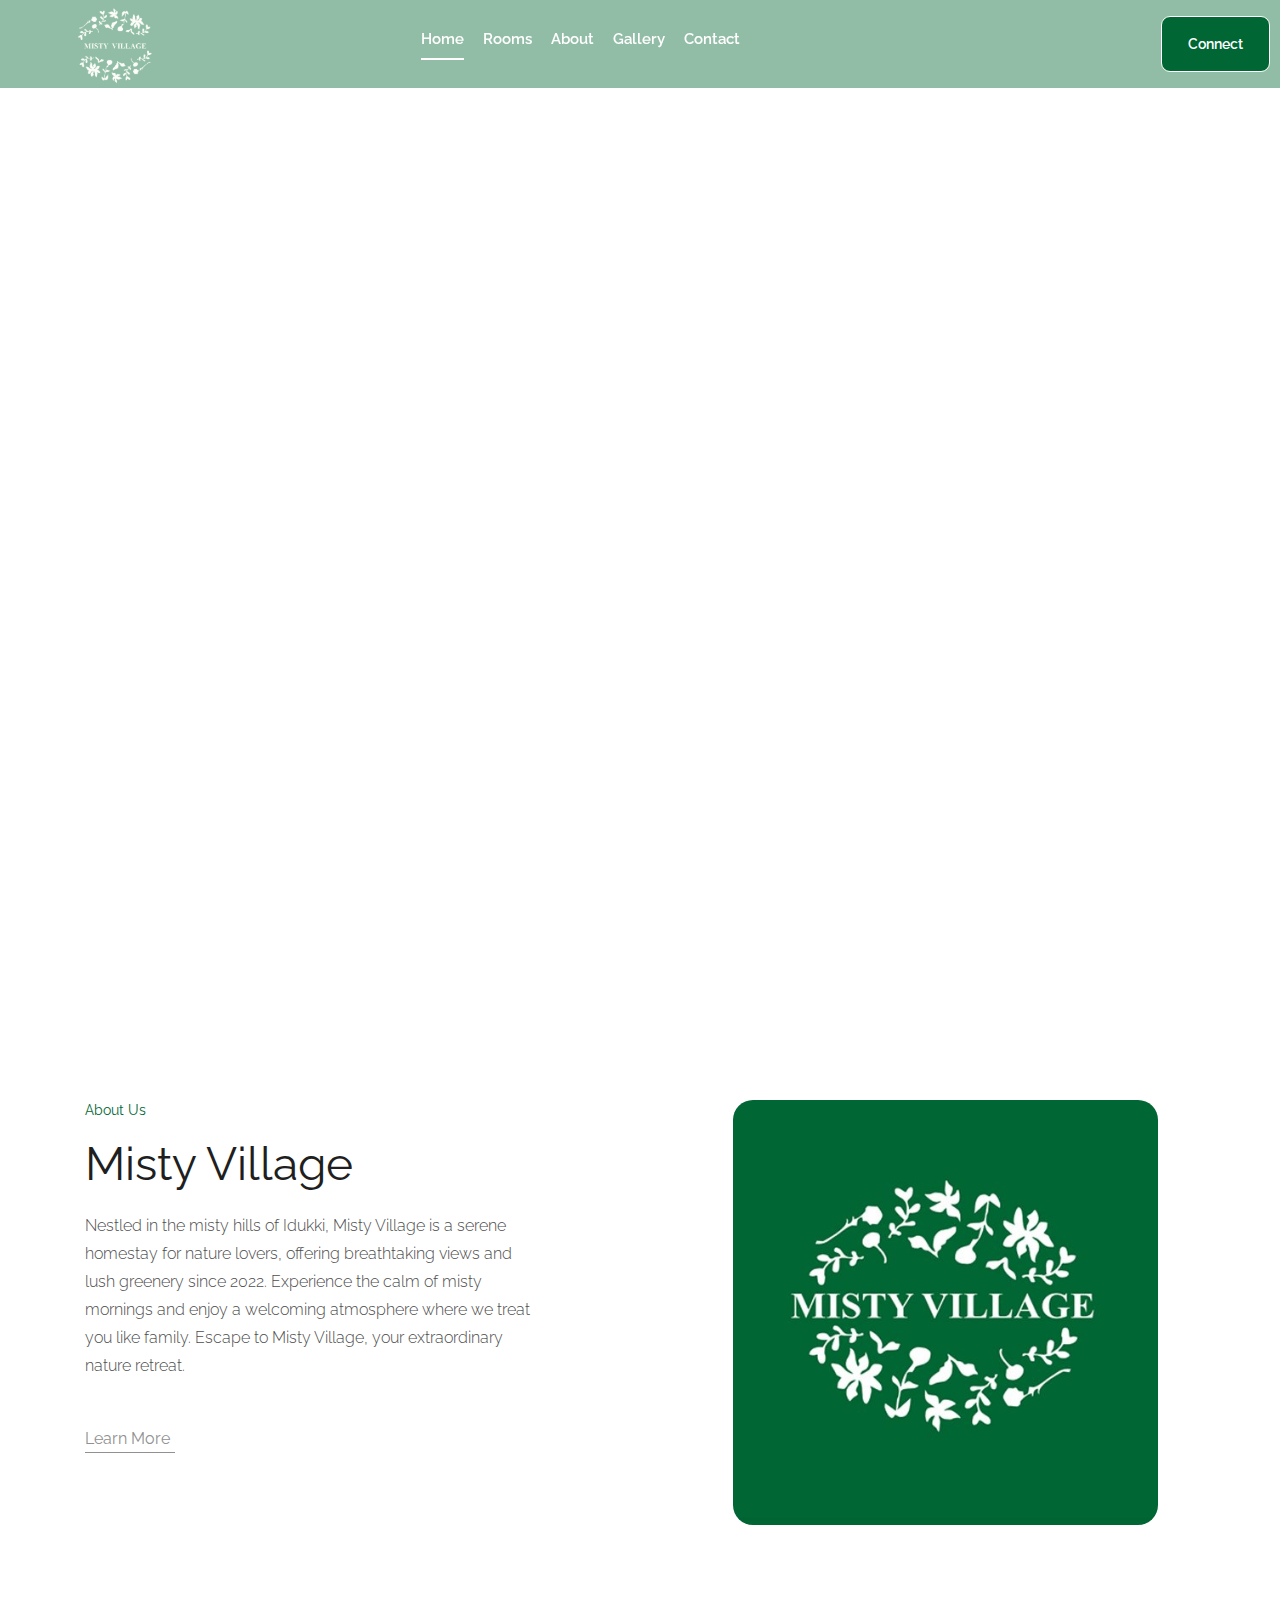
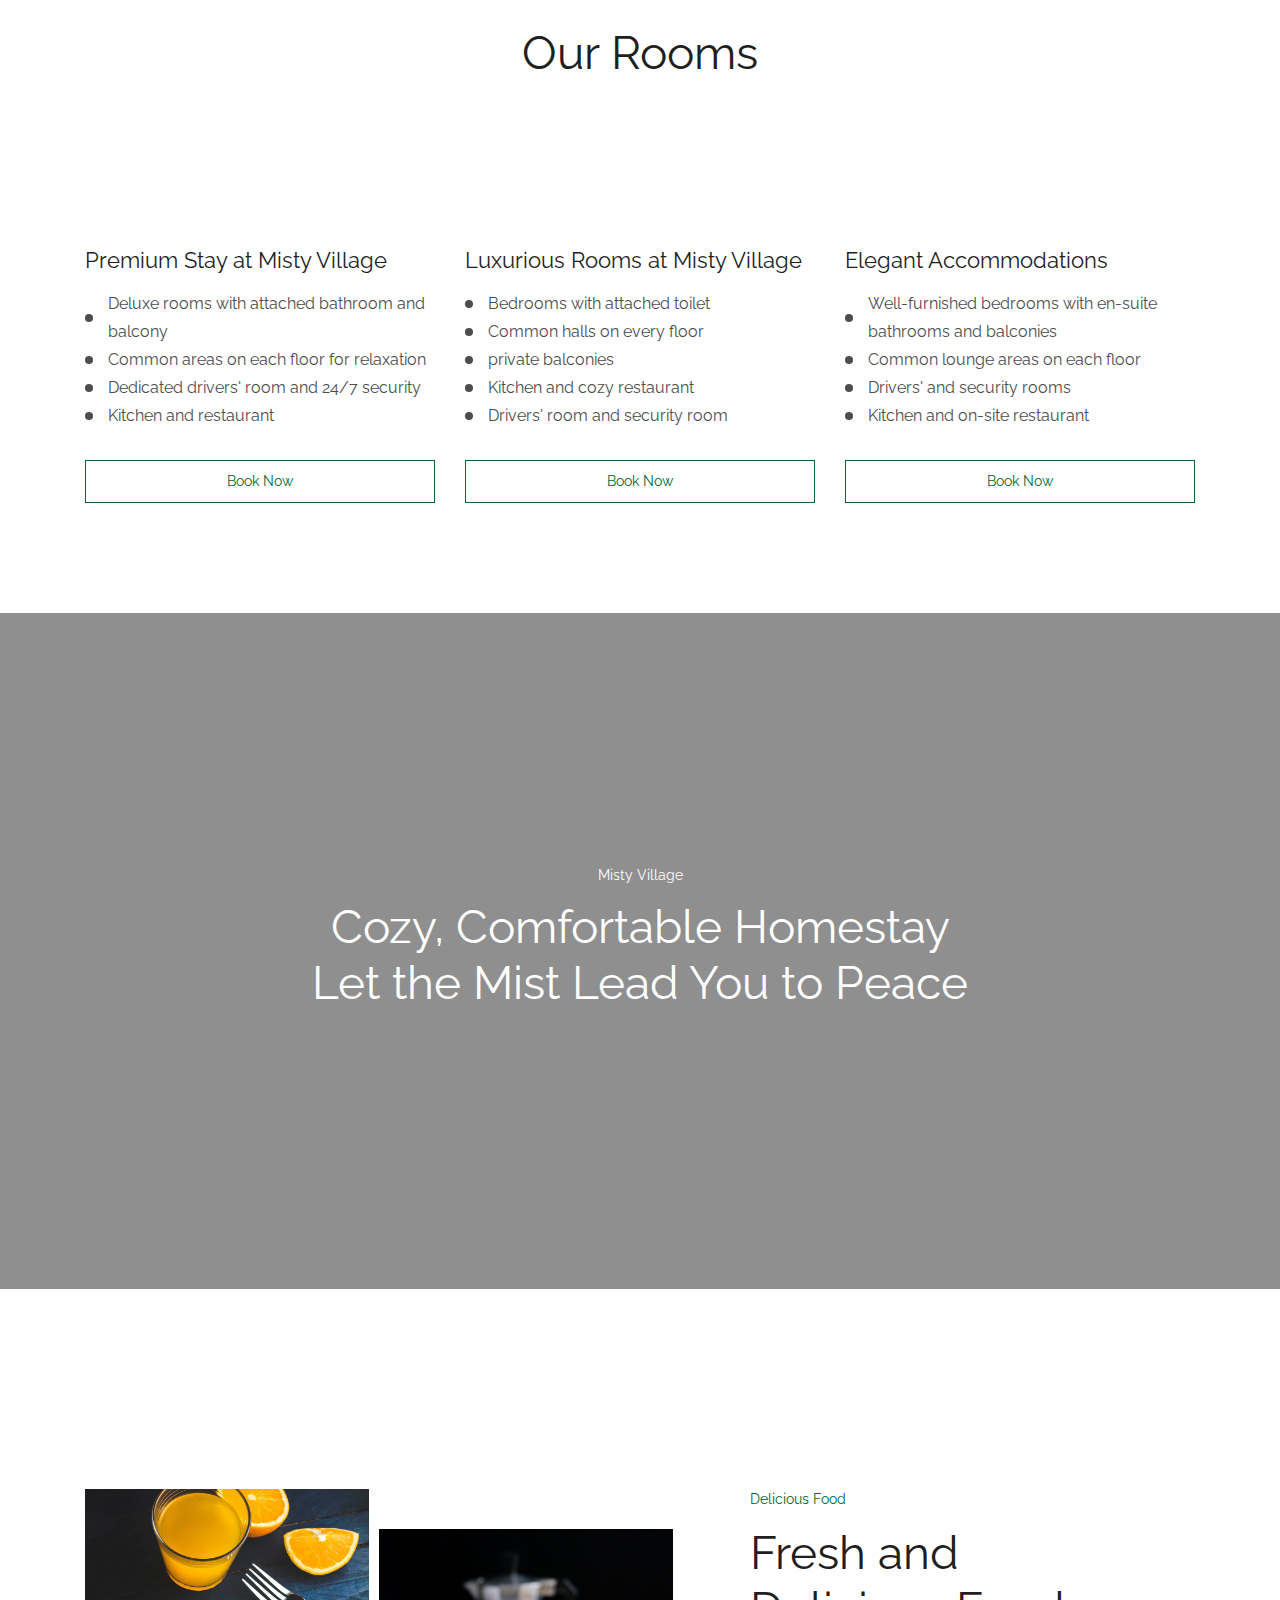
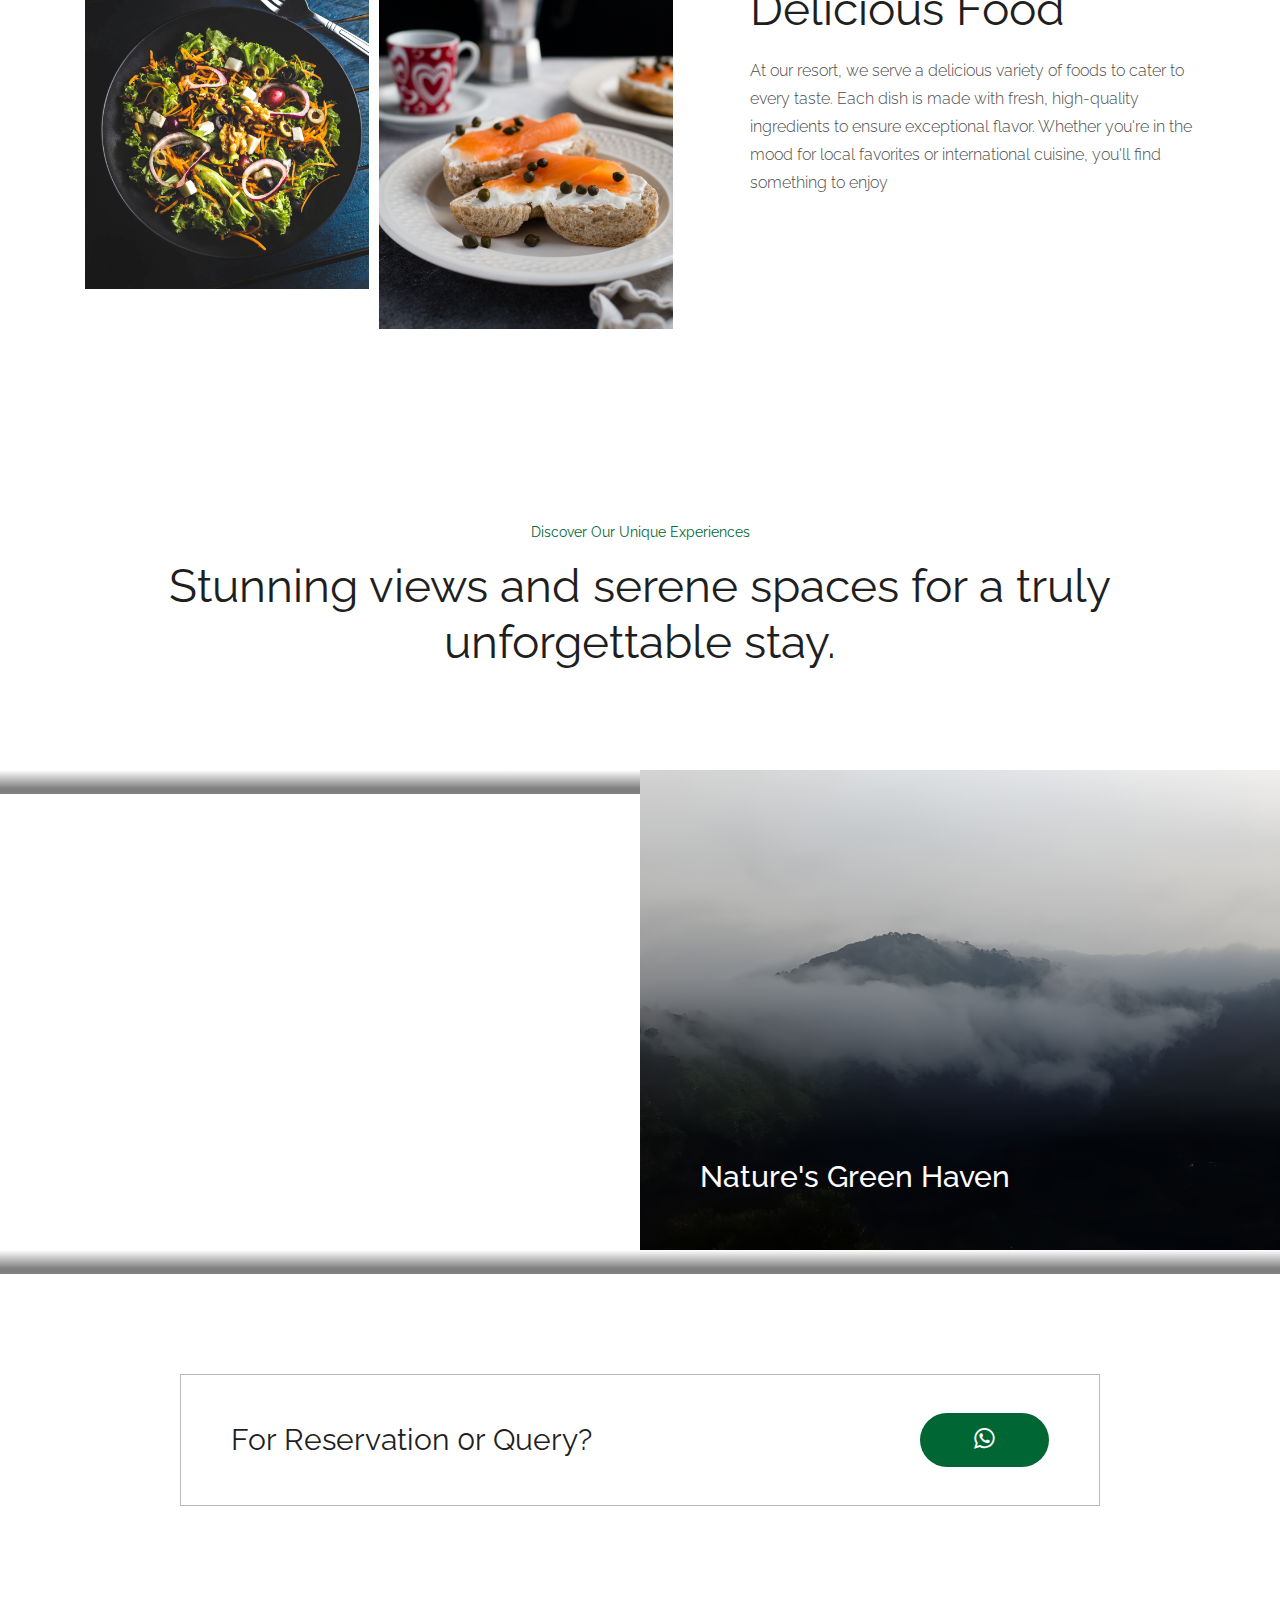
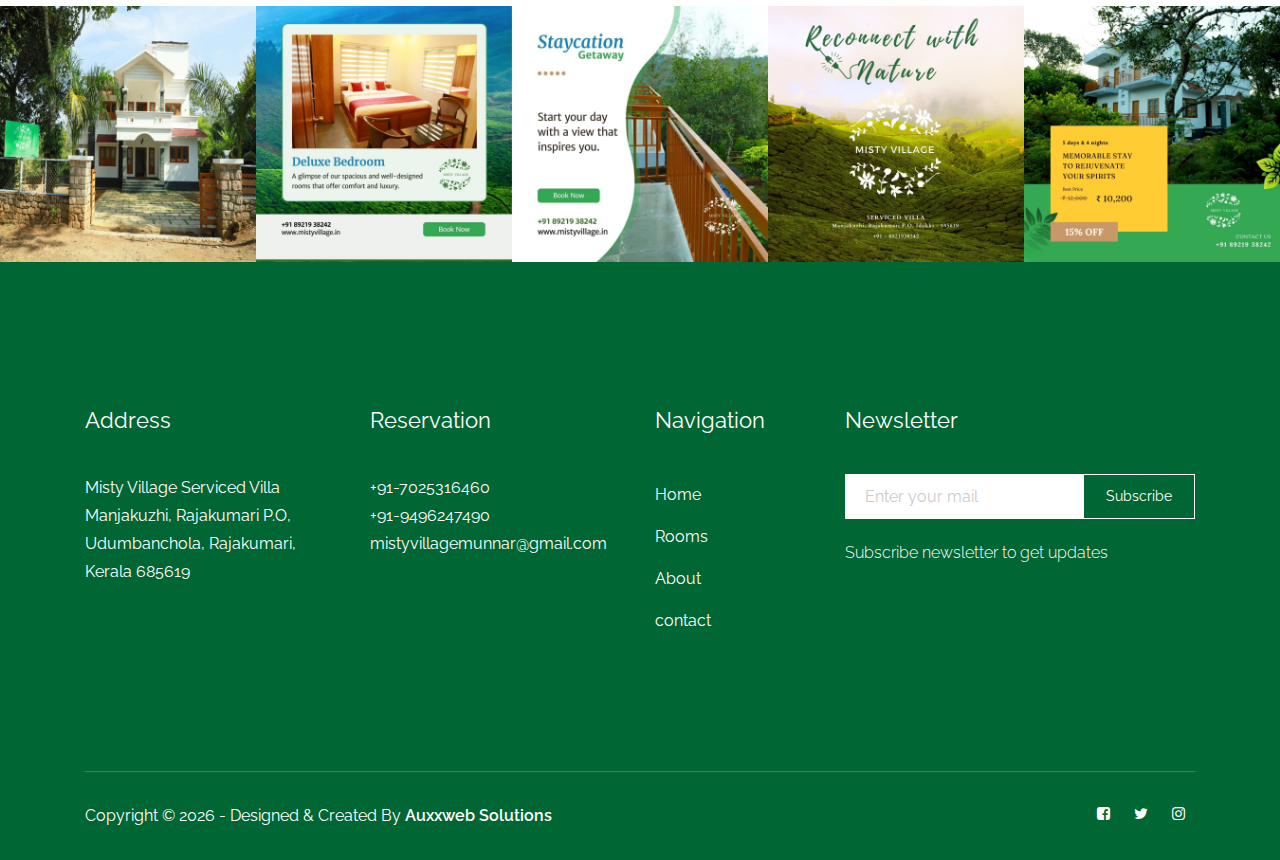
==== commit b54a3d01: "deleting onam pics" ====
--- a/index.html
+++ b/index.html
@@ -395,7 +395,7 @@
     <!-- instragram_area_start -->
     <div class="instragram_area">
       <div class="single_instagram">
-        <img src="img/post/insta-post-2.jpg" alt="" />
+        <img src="img/banner1/homeeeresized.jpg" alt="" />
         <div class="ovrelay">
           <a href="https://www.instagram.com/p/Cwf624yy7DA/?utm_source=ig_web_copy_link&igsh=MzRlODBiNWFlZA==">
             <i class="fa fa-instagram"></i>
@@ -466,7 +466,7 @@
                   <br />
                   +91-9496247490
                   <br />
-                  bipinmarar@gmail.com
+                  mistyvillagemunnar@gmail.com
                 </p>
               </div>
             </div>
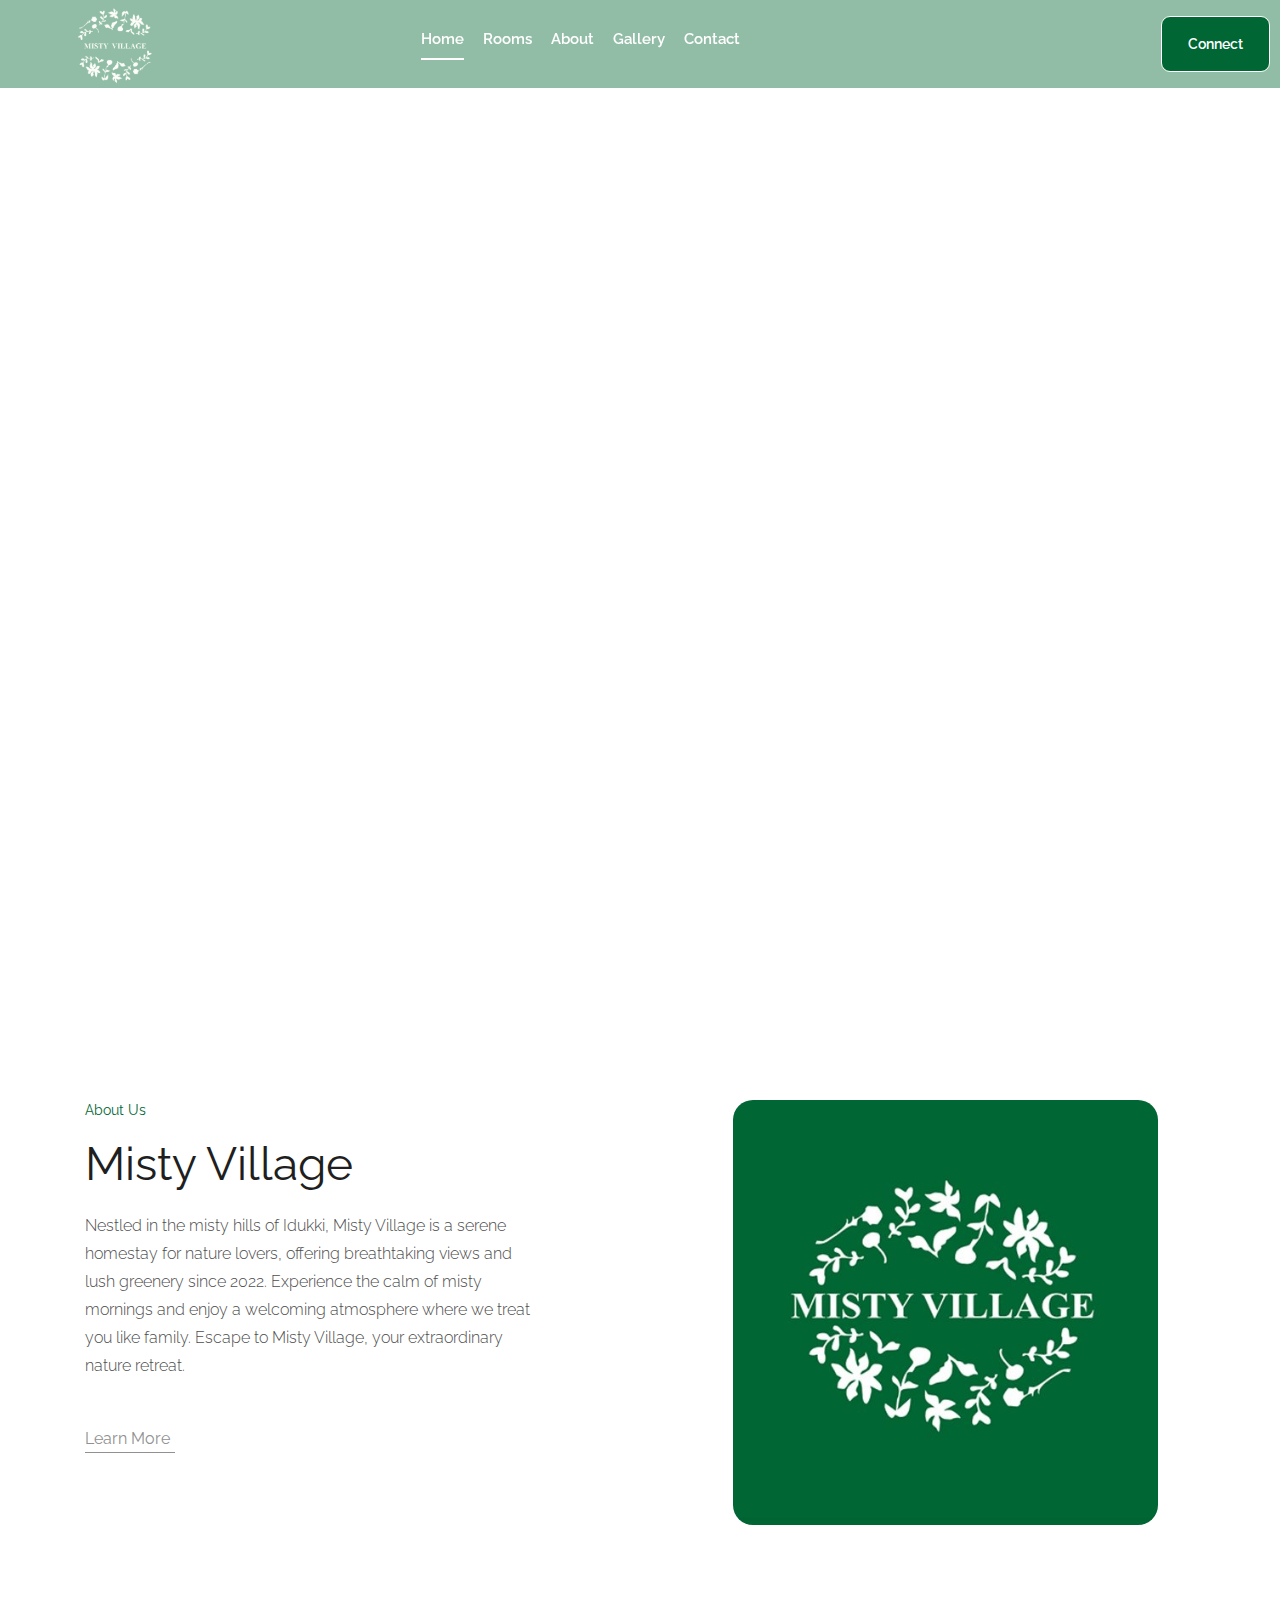
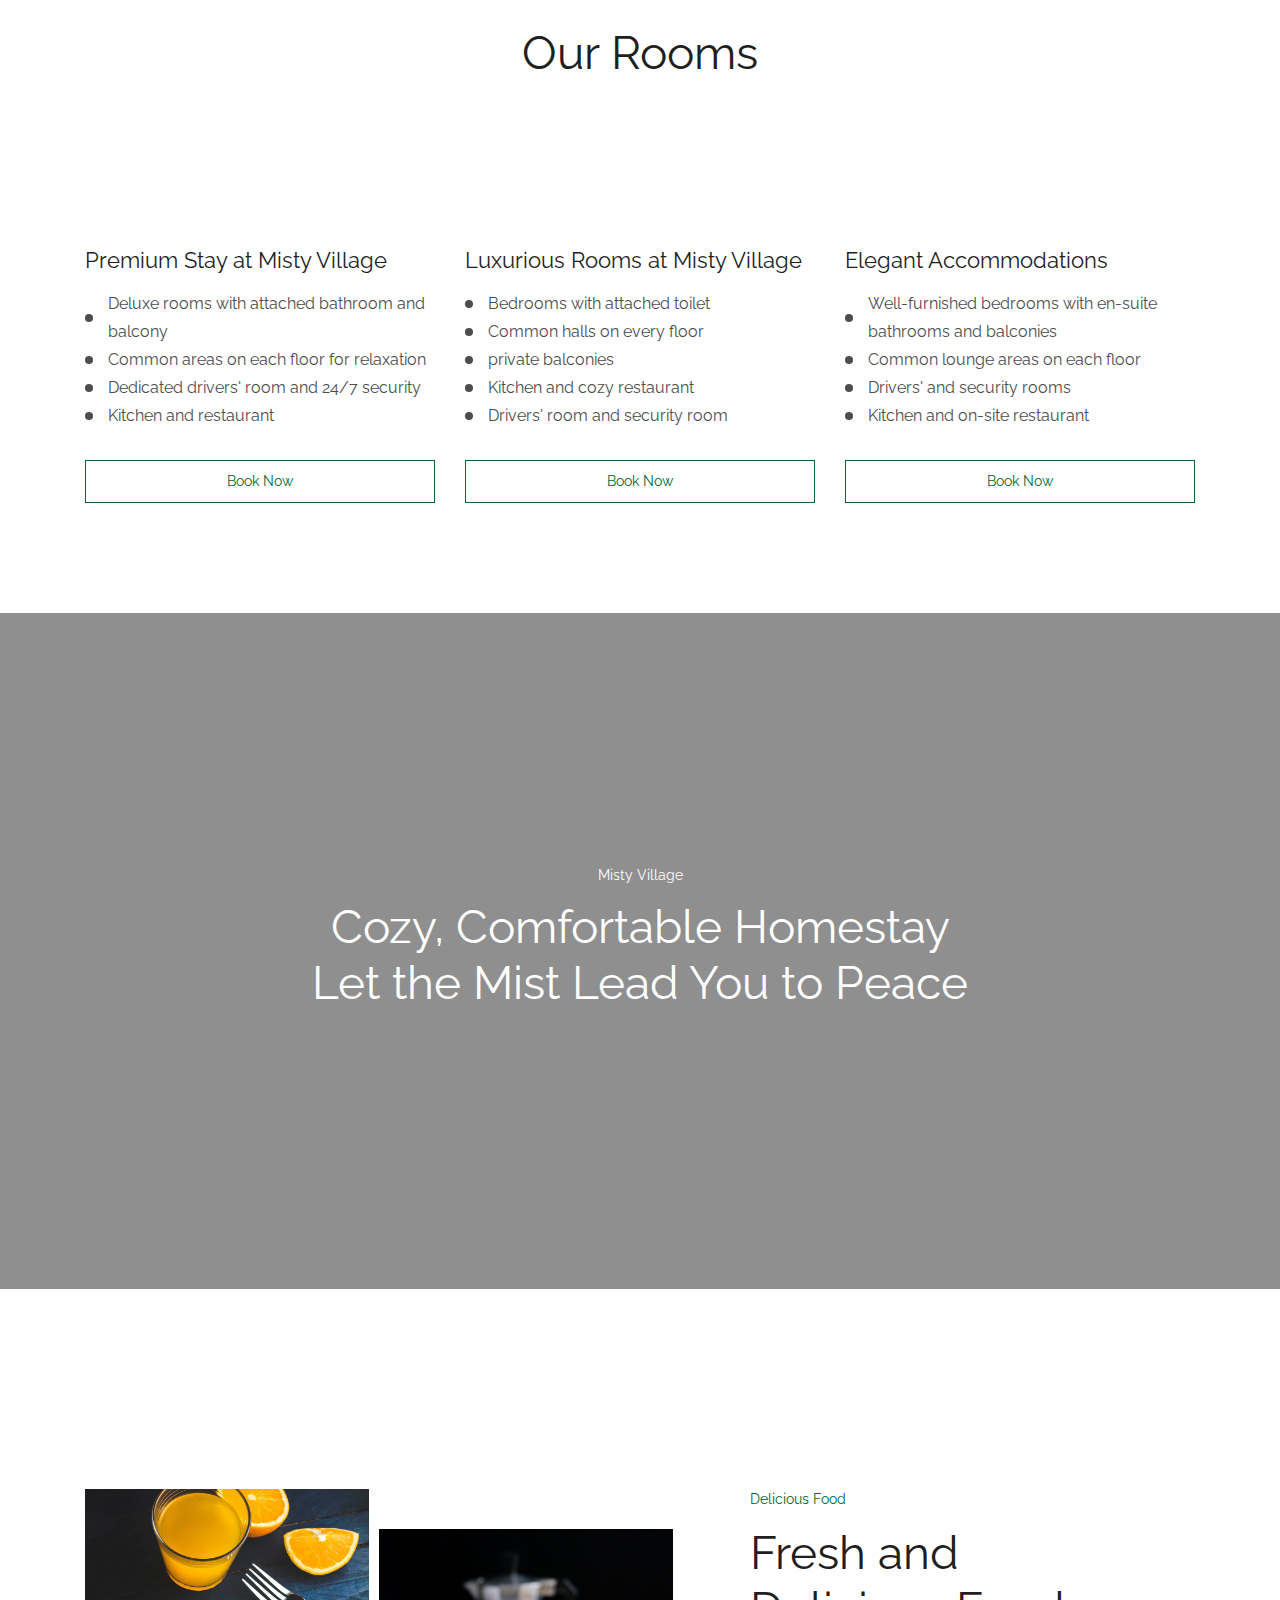
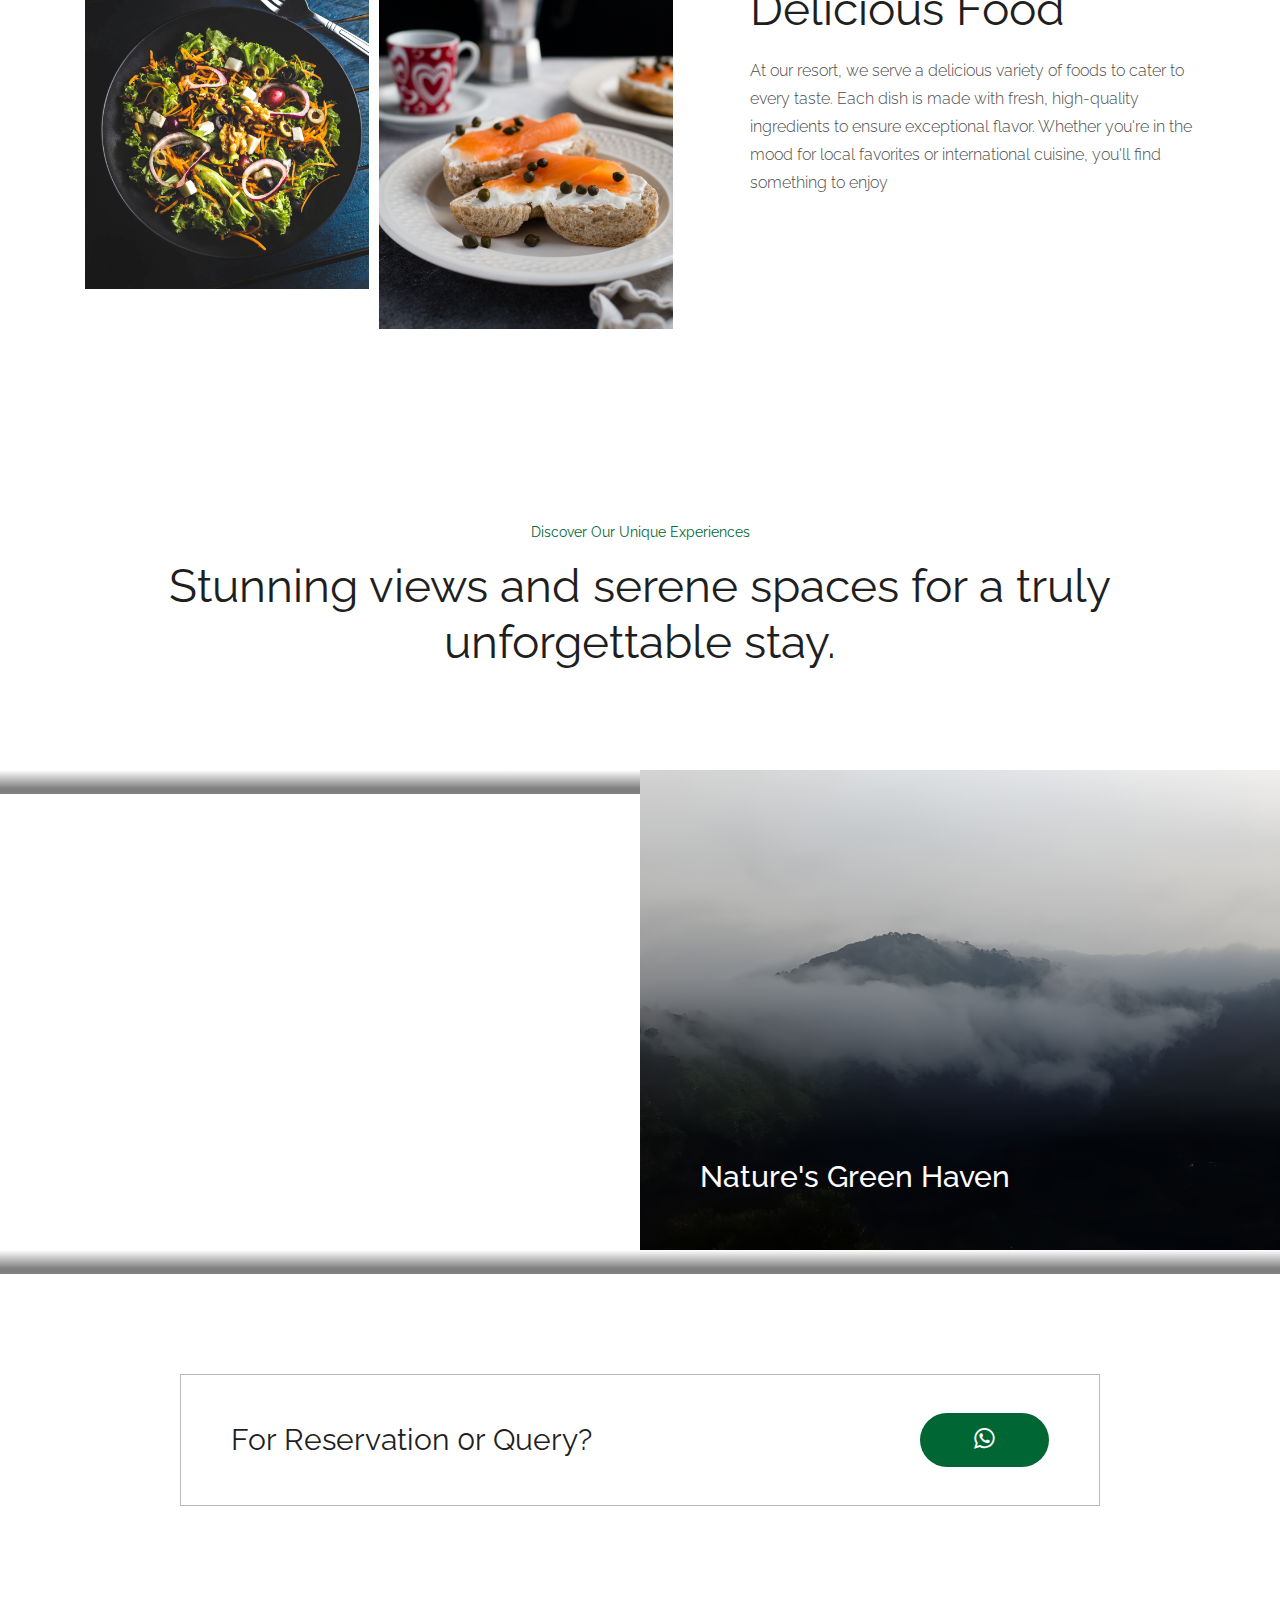
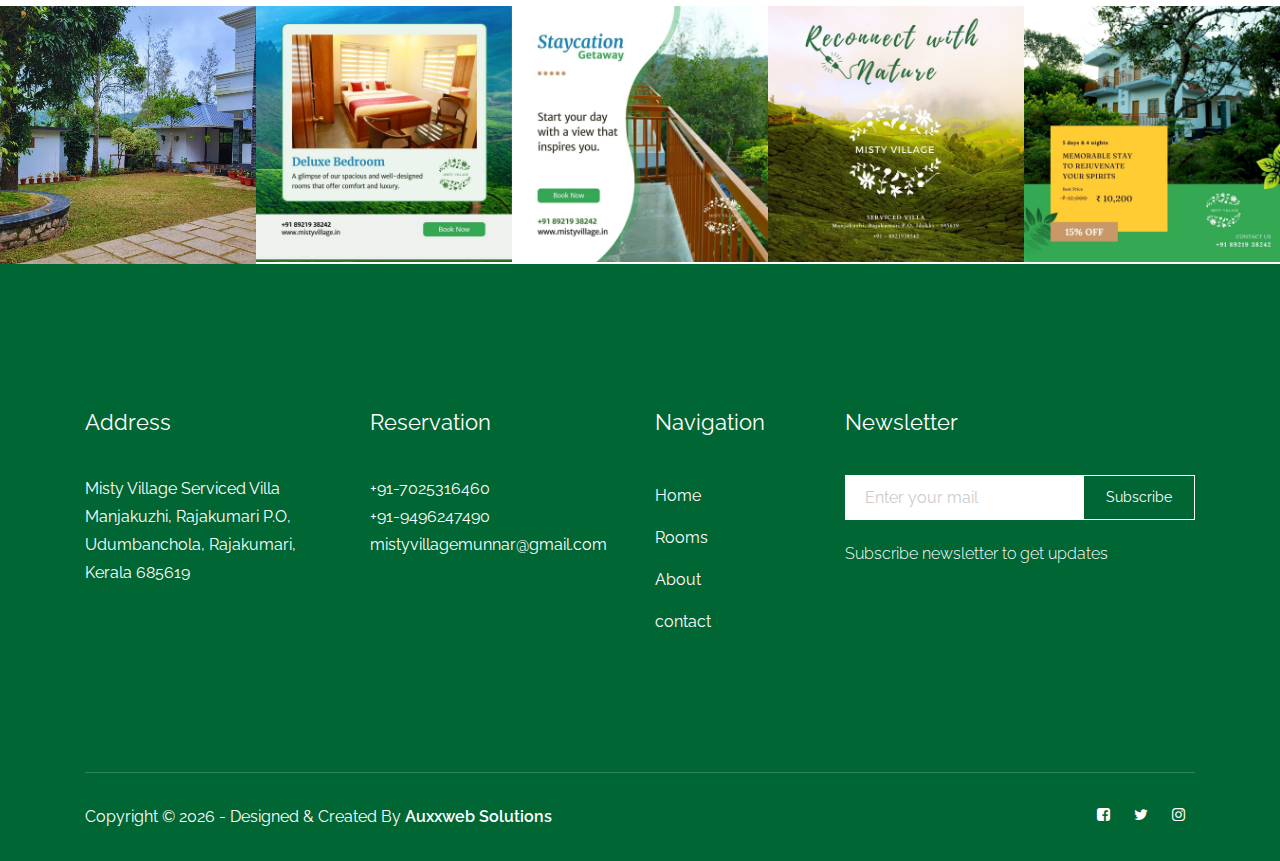
==== commit 9cf203a1: "photo changed" ====
--- a/index.html
+++ b/index.html
@@ -395,7 +395,7 @@
     <!-- instragram_area_start -->
     <div class="instragram_area">
       <div class="single_instagram">
-        <img src="img/banner1/homeeeresized.jpg" alt="" />
+        <img src="img/banner1/Screenshot (150).png" alt="" />
         <div class="ovrelay">
           <a href="https://www.instagram.com/p/Cwf624yy7DA/?utm_source=ig_web_copy_link&igsh=MzRlODBiNWFlZA==">
             <i class="fa fa-instagram"></i>
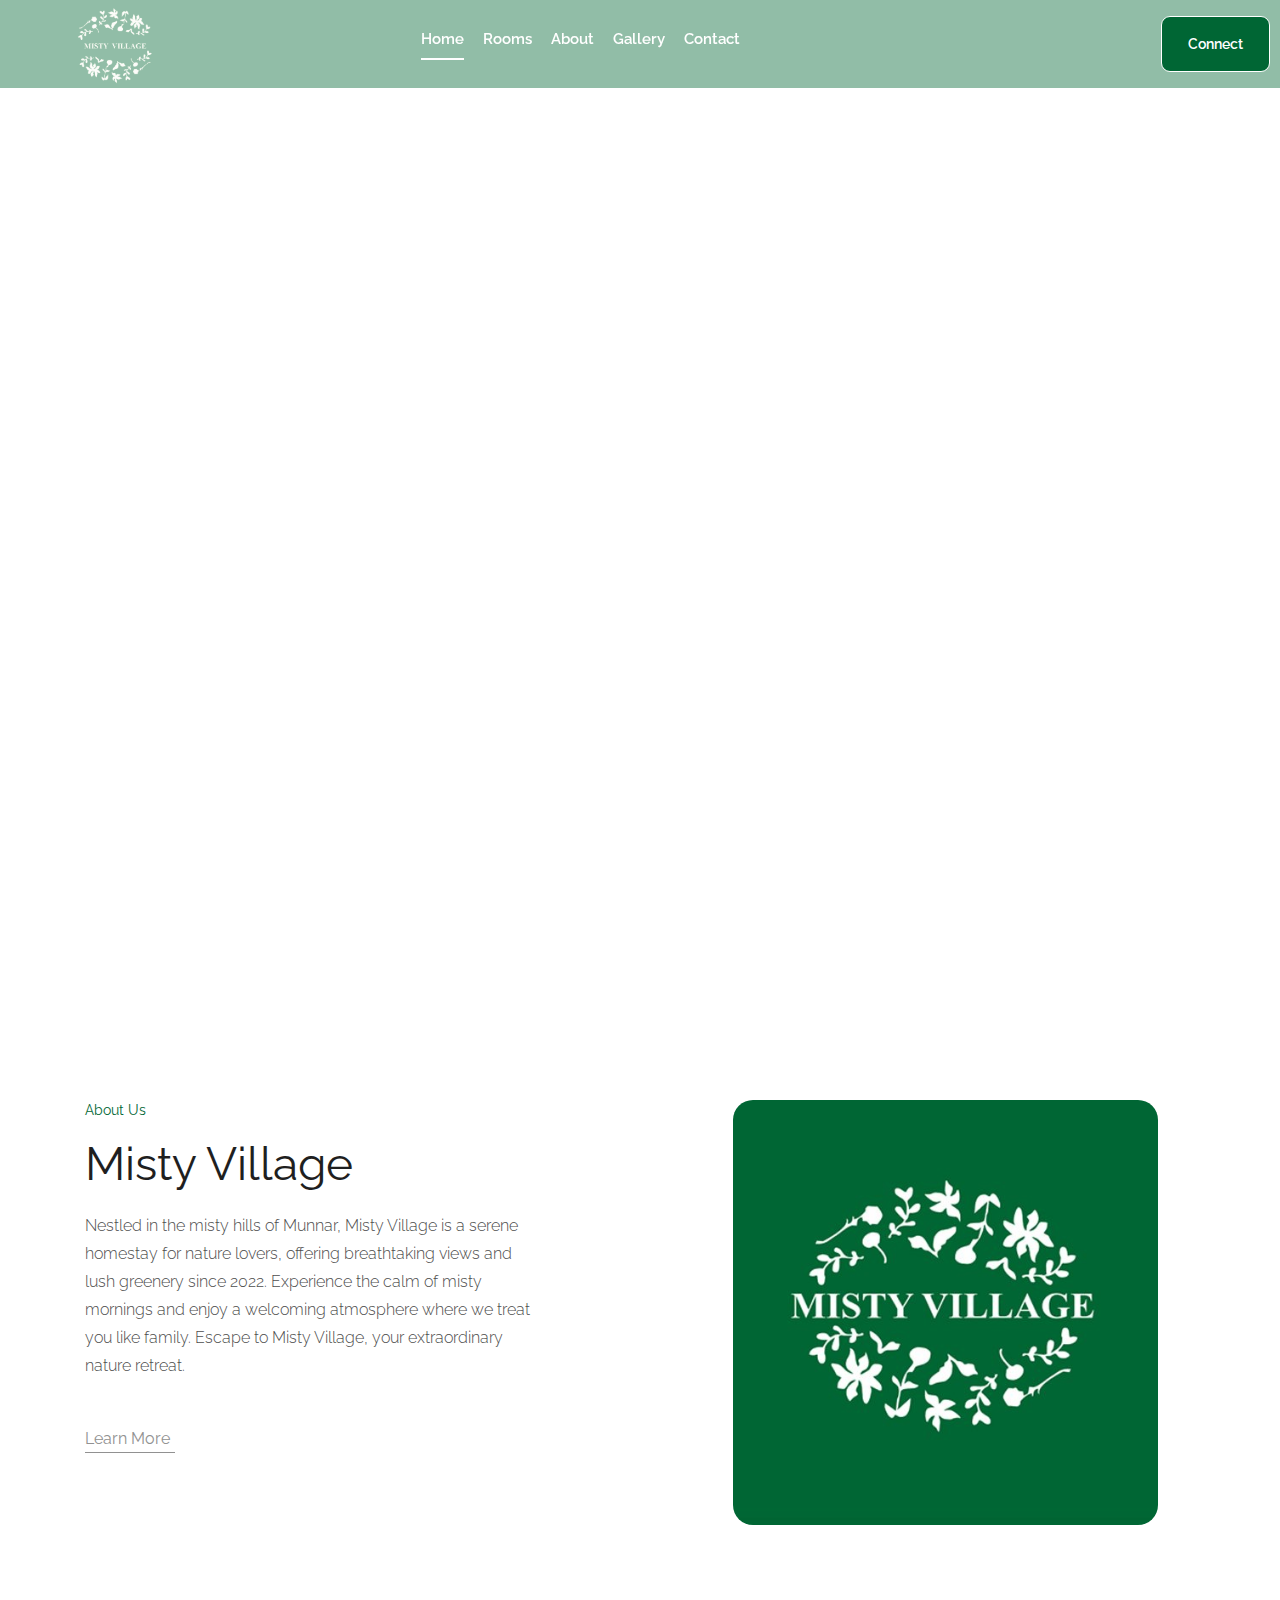
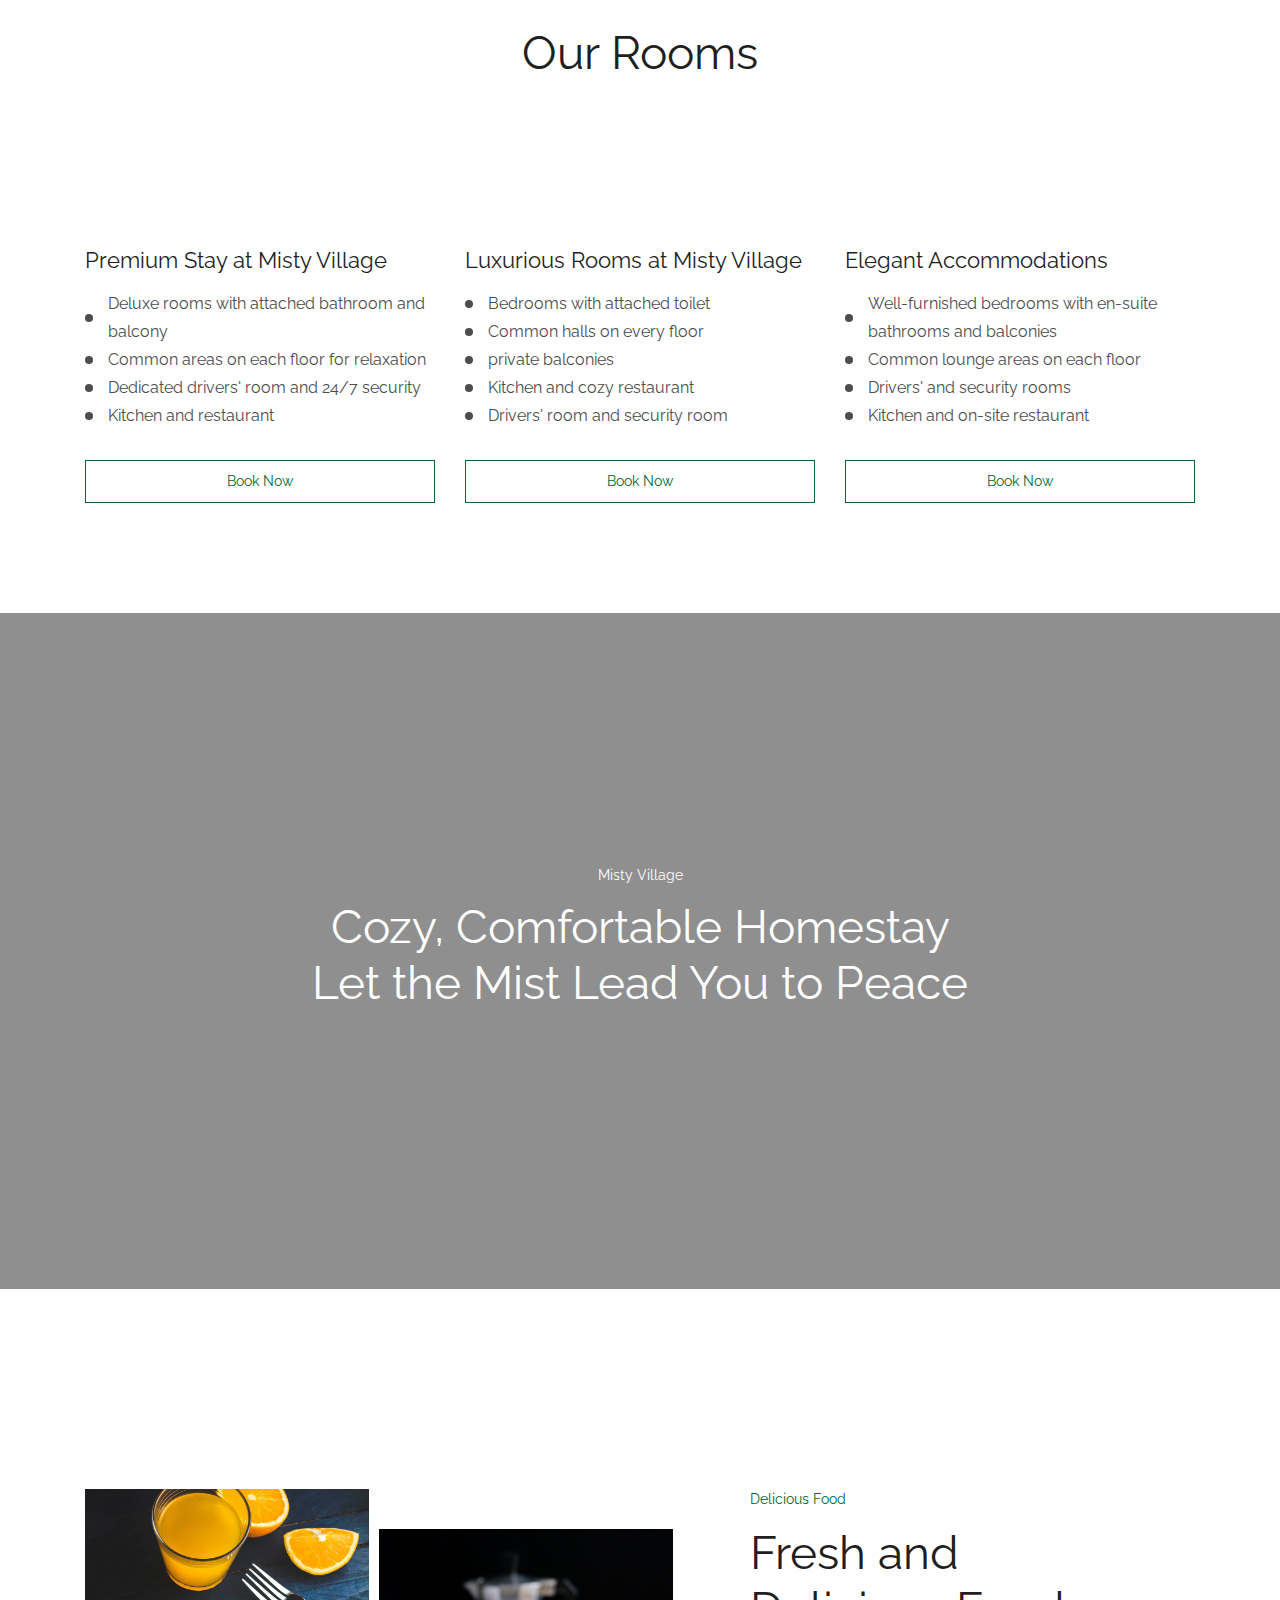
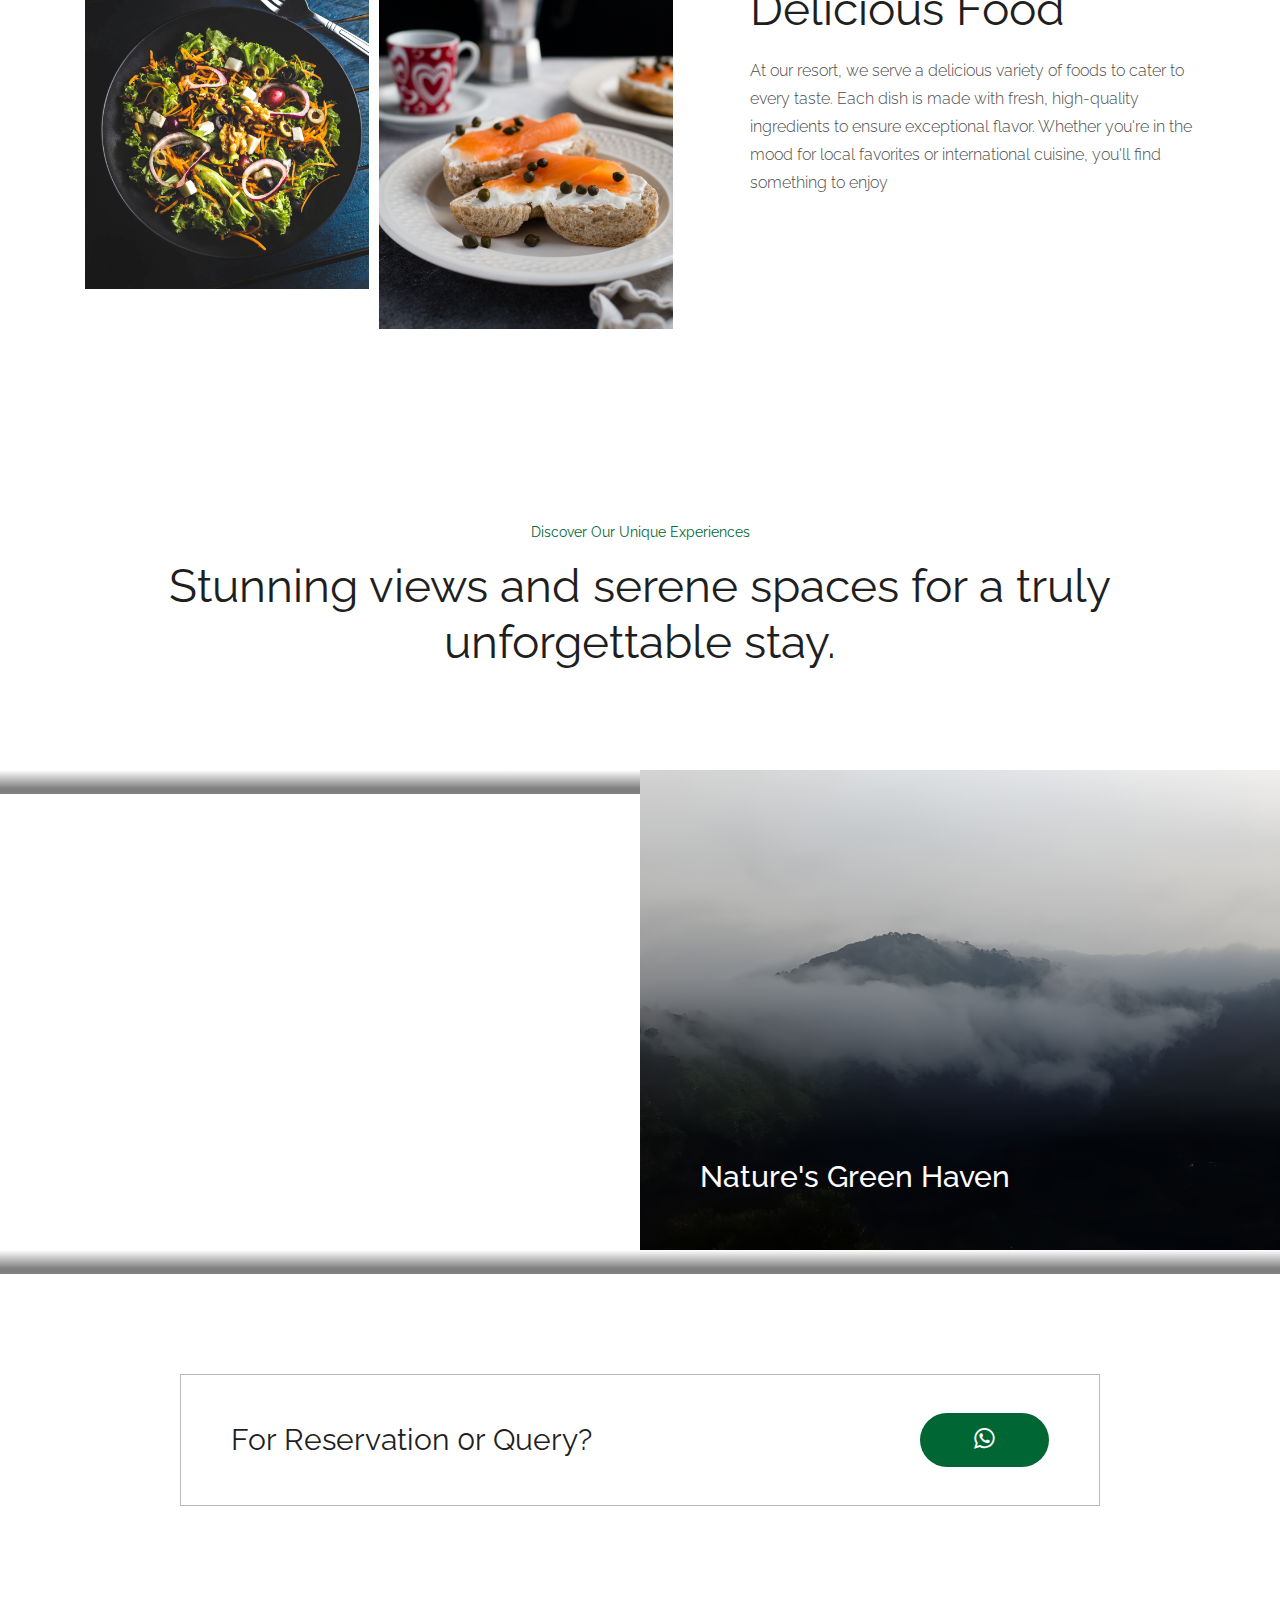
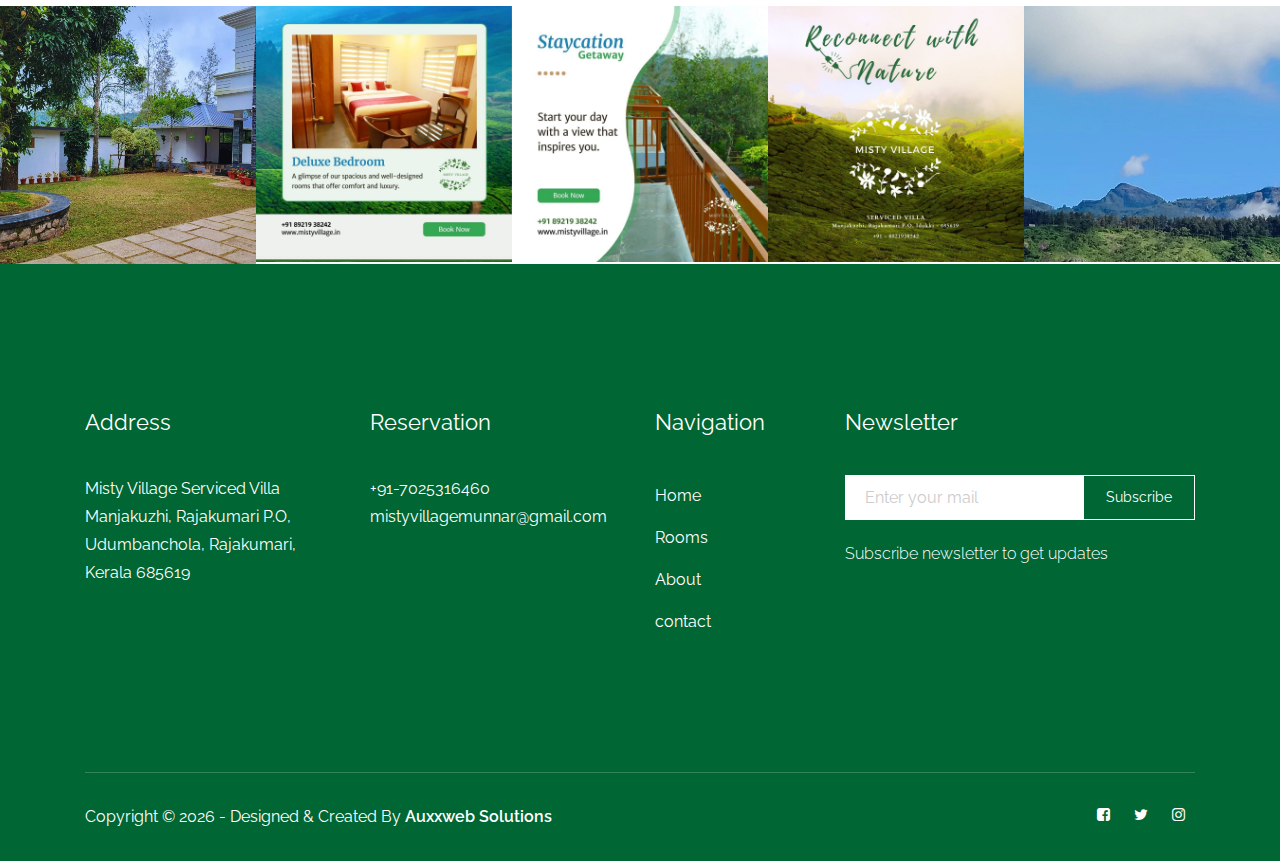
==== commit b2c1c606: "changes added | phone number | Idukki > Munnar" ====
--- a/index.html
+++ b/index.html
@@ -137,7 +137,7 @@
                 </h3>
               </div>
               <p>
-                Nestled in the misty hills of Idukki, Misty Village is a serene
+                Nestled in the misty hills of Munnar, Misty Village is a serene
                 homestay for nature lovers, offering breathtaking views and lush
                 greenery since 2022. Experience the calm of misty mornings and
                 enjoy a welcoming atmosphere where we treat you like family.
@@ -427,7 +427,7 @@
         </div>
       </div>
       <div class="single_instagram">
-        <img src="img/post/insta-post-3.jpg" alt="" />
+        <img src="img/post/gallery-5.jpg" alt="" />
         <div class="ovrelay">
           <a href="https://www.instagram.com/p/Cwe35jKvkZn/?utm_source=ig_web_copy_link&igsh=MzRlODBiNWFlZA==">
             <i class="fa fa-instagram"></i>
@@ -463,8 +463,6 @@
                 </h3>
                 <p class="footer_text">
                   +91-7025316460
-                  <br />
-                  +91-9496247490
                   <br />
                   mistyvillagemunnar@gmail.com
                 </p>
@@ -499,6 +497,7 @@
                     type="email"
                     name="email"
                     placeholder="Enter your mail"
+                    required
                   />
                   <button id="s-btn1">
                     Subscribe
